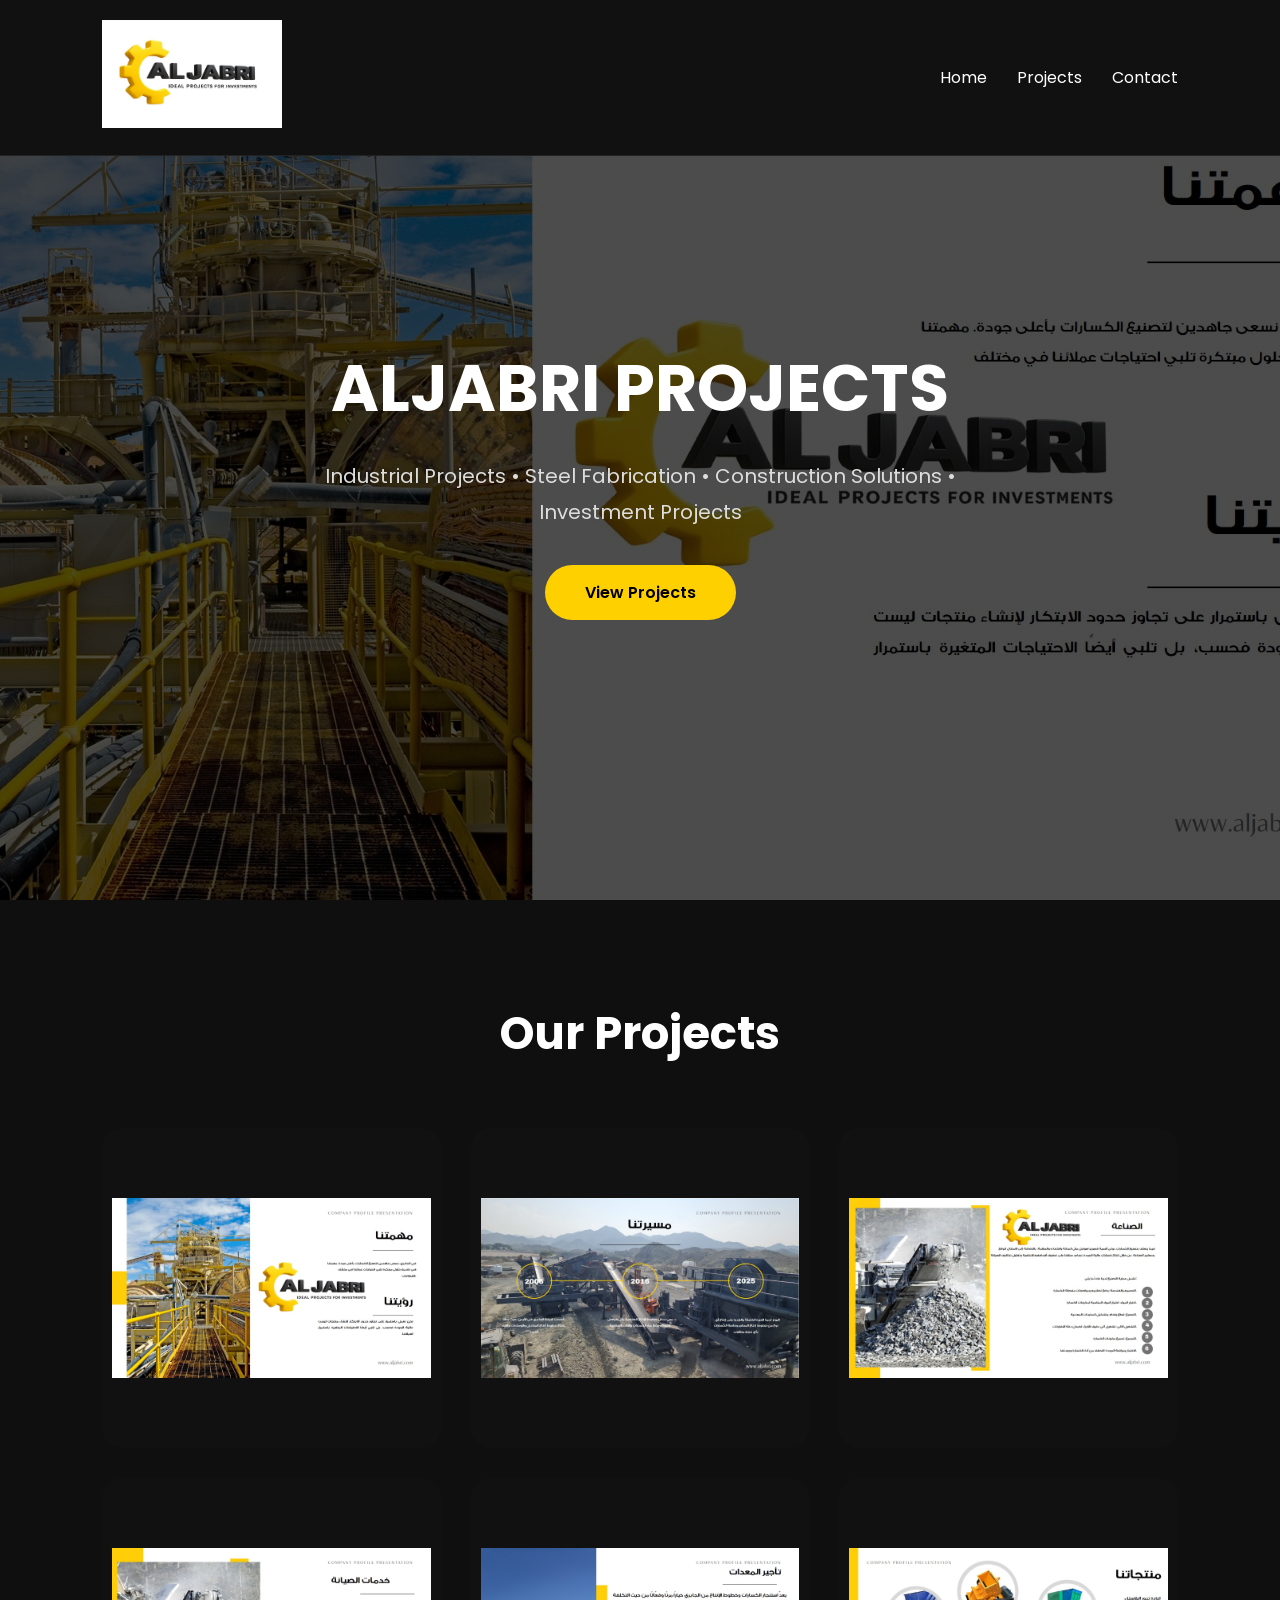
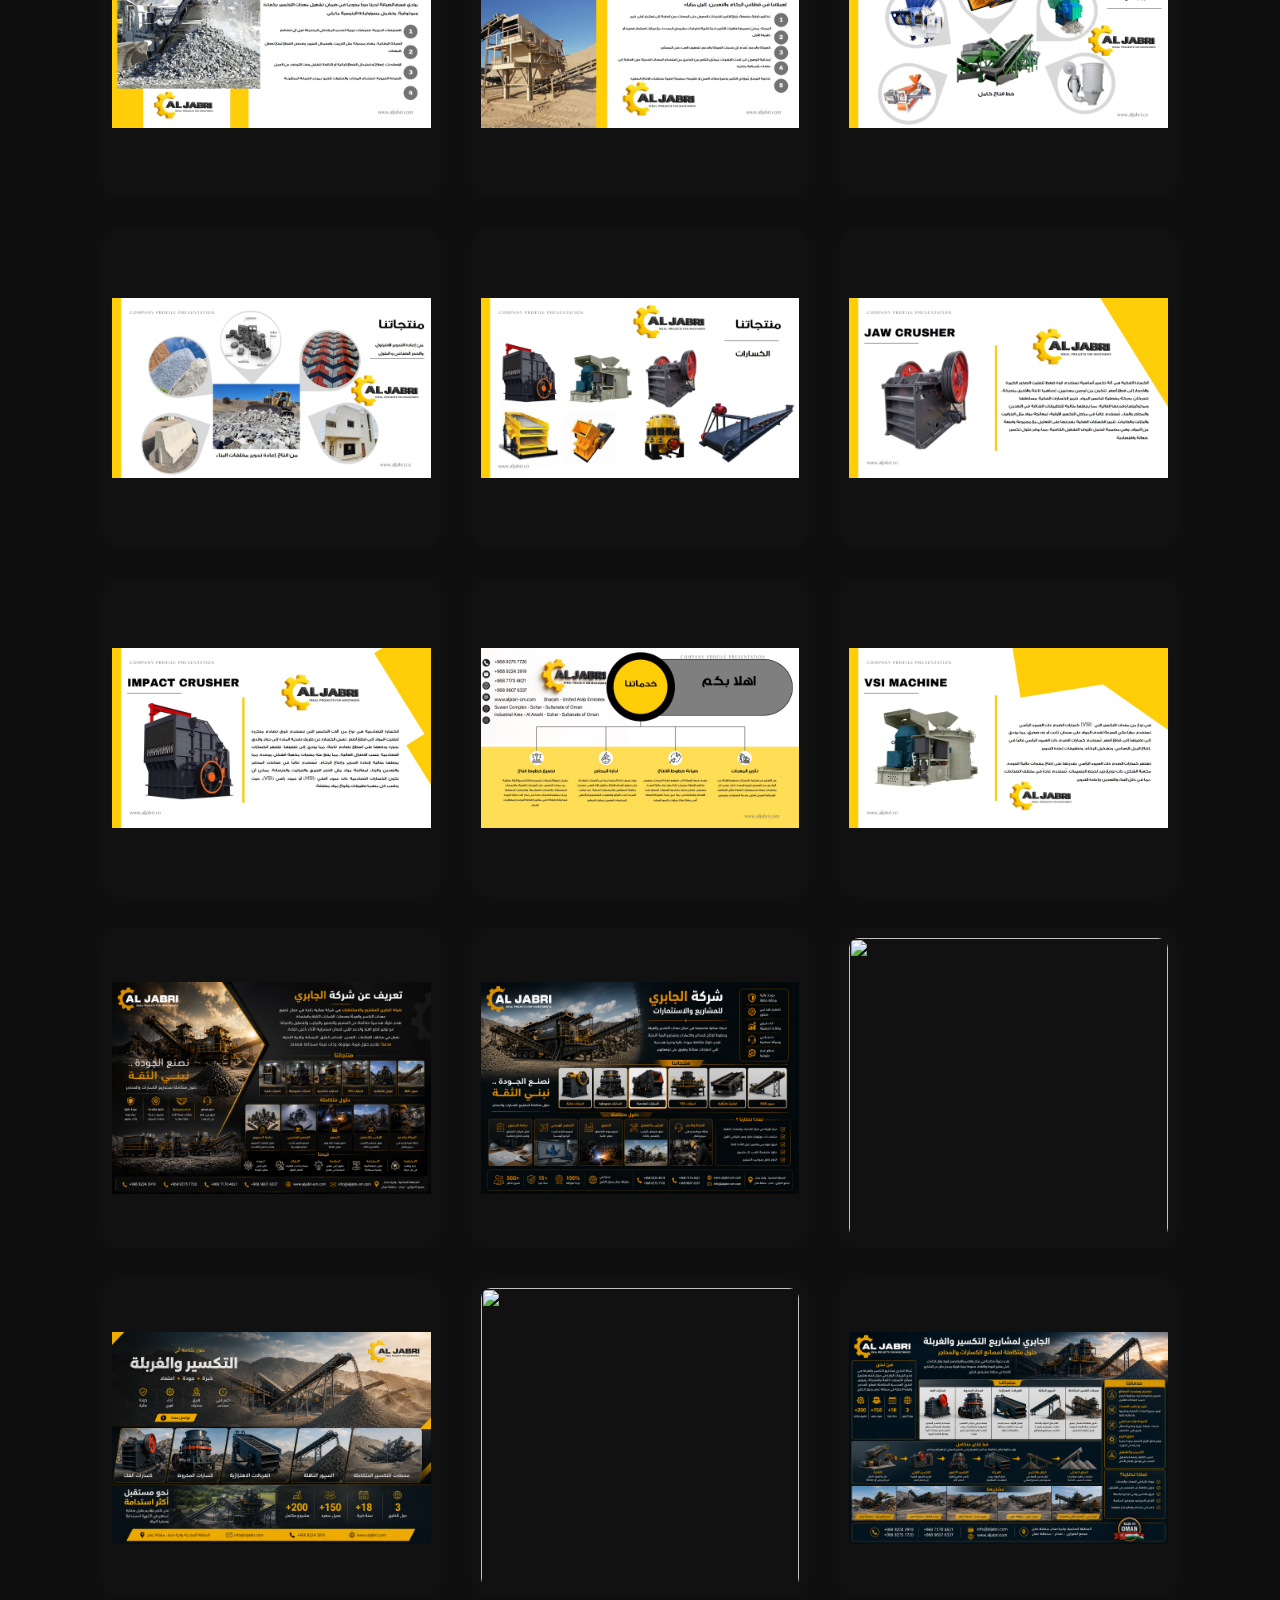
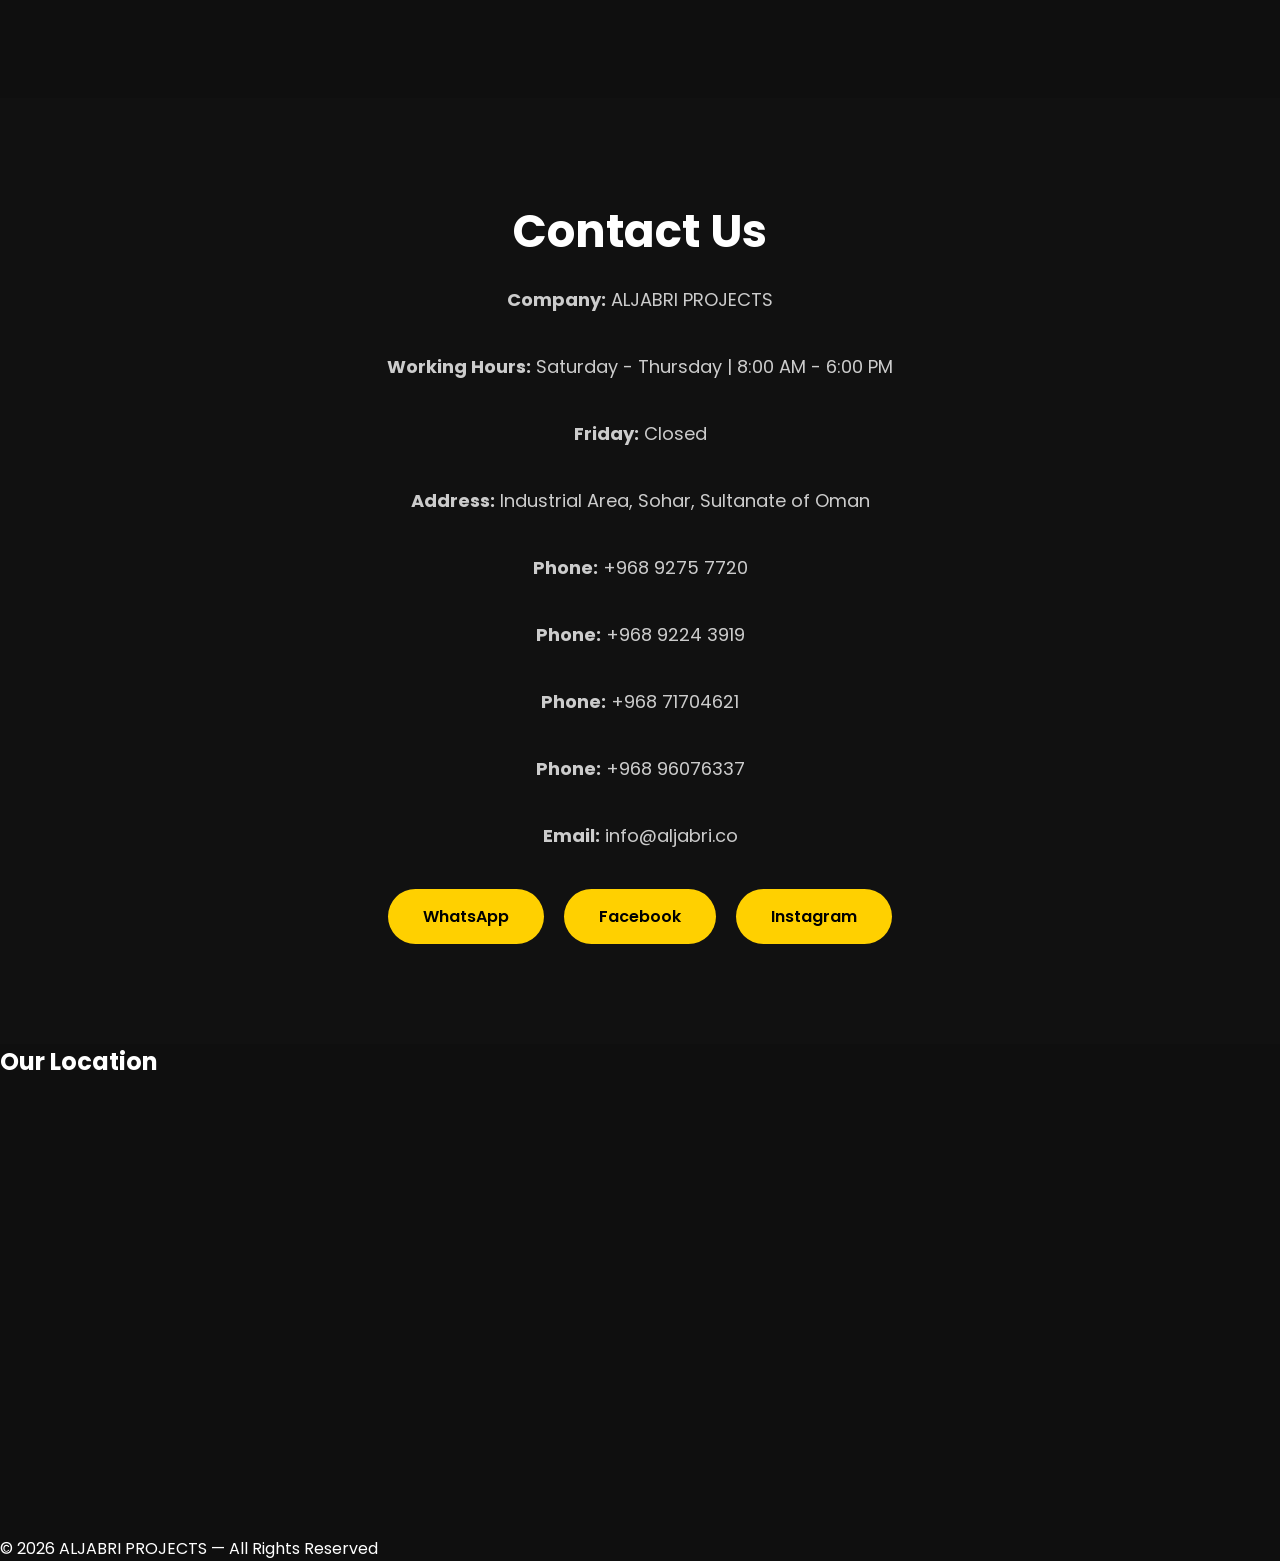
==== index.html @ 149f0424 "Update index.html" ====
<!DOCTYPE html>
<html lang="en">

<head>

<meta charset="UTF-8">
<meta name="viewport" content="width=device-width, initial-scale=1.0">

<title>ALJABRI PROJECTS</title>

<link rel="stylesheet" href="css/style.css">

<link href="https://fonts.googleapis.com/css2?family=Poppins:wght@300;400;500;600;700;800&display=swap" rel="stylesheet">

</head>

<body>

<header>

<div class="logo">

<img src="images/LOGO ALJABRI.png" alt="ALJABRI LOGO">

</div>

<nav>

<a href="#home">Home</a>
<a href="#projects">Projects</a>
<a href="#contact">Contact</a>

</nav>

</header>

<section class="hero" id="home">

<div class="hero-content">

<h1>
ALJABRI PROJECTS
</h1>

<p>
Industrial Projects • Steel Fabrication • Construction Solutions • Investment Projects
</p>

<a href="#projects" class="btn">
View Projects
</a>

</div>

</section>

<section class="projects" id="projects">

<h2>Our Projects</h2>

<div class="gallery">

<img src="images/Projects (1).jpg">
<img src="images/Projects (2).jpg">
<img src="images/Projects (3).jpg">
<img src="images/Projects (4).jpg">
<img src="images/Projects (5).jpg">
<img src="images/Projects (6).jpg">
<img src="images/Projects (7).jpg">
<img src="images/Projects (8).jpg">
<img src="images/Projects (9).jpg">
<img src="images/Projects (10).jpg">
<img src="images/Projects (11).jpg">
<img src="images/Projects (12).jpg">

<img src="images/Projects (20).png">
<img src="images/Projects (21).png">
<img src="images/Projects (22).png">
<img src="images/Projects (23).png">
<img src="images/Projects (24).png">
<img src="images/Projects (25).png">

</div>

</section>

<section class="contact" id="contact">

<h2>Contact Us</h2>

<div class="contact-info">

<p>
<strong>Company:</strong>
ALJABRI PROJECTS
</p>

<p>
<strong>Working Hours:</strong>
Saturday - Thursday | 8:00 AM - 6:00 PM
</p>

<p>
<strong>Friday:</strong>
Closed
</p>

<p>
<strong>Address:</strong>
Industrial Area, Sohar, Sultanate of Oman
</p>

<p>
<strong>Phone:</strong>
+968 9275 7720
</p>

<p>
<strong>Phone:</strong>
+968 9224 3919
</p>

<p>
<strong>Phone:</strong>
+968 71704621
</p>

<p>
<strong>Phone:</strong>
+968 96076337
</p>

<p>
<strong>Email:</strong>
info@aljabri.co
</p>

</div>

<div class="socials">

<a href="https://wa.me/96892757720" target="_blank">
WhatsApp
</a>

<a href="https://www.facebook.com/AjpFactory/" target="_blank">
Facebook
</a>

<a href="https://www.instagram.com/aljabriprojects/" target="_blank">
Instagram
</a>

</div>

</section>

<section class="map-section">

<h2>Our Location</h2>

<div class="map-container">

<iframe
src="https://www.google.com/maps?q=24.491013,56.636377&hl=en&z=16&output=embed"
width="100%"
height="450"
style="border:0;"
allowfullscreen=""
loading="lazy">
</iframe>

</div>

</section>

<footer>

© 2026 ALJABRI PROJECTS — All Rights Reserved

</footer>

</body>

</html>
---- css/style.css ----
*{
    margin:0;
    padding:0;
    box-sizing:border-box;
}

body{
    font-family:'Poppins',sans-serif;
    background:#0f0f0f;
    color:white;
}

/* HEADER */

header{
    width:100%;
    padding:20px 8%;
    background:#111;
    display:flex;
    justify-content:space-between;
    align-items:center;
    position:fixed;
    top:0;
    left:0;
    z-index:1000;
    border-bottom:1px solid #222;
}

.logo img{
    width:180px;
    background:transparent;
}

nav{
    display:flex;
    gap:30px;
}

nav a{
    color:white;
    text-decoration:none;
    font-size:16px;
    transition:0.3s;
}

nav a:hover{
    color:#ffd000;
}

/* HERO */

.hero{
    width:100%;
    min-height:100vh;
    display:flex;
    justify-content:center;
    align-items:center;
    text-align:center;
    padding:120px 20px 60px;
    background:
    linear-gradient(rgba(0,0,0,0.7),rgba(0,0,0,0.7)),
    url('../images/Projects (1).jpg');

    background-size:cover;
    background-position:center;
}

.hero-content h1{
    font-size:65px;
    margin-bottom:20px;
}

.hero-content p{
    font-size:20px;
    max-width:700px;
    margin:auto;
    line-height:1.8;
    color:#ddd;
}

.btn{
    display:inline-block;
    margin-top:35px;
    padding:15px 40px;
    background:#ffd000;
    color:black;
    border-radius:50px;
    text-decoration:none;
    font-weight:600;
    transition:0.3s;
}

.btn:hover{
    transform:scale(1.05);
}

/* PROJECTS */

.projects{
    padding:100px 8%;
}

.projects h2{
    text-align:center;
    font-size:45px;
    margin-bottom:60px;
}

.gallery{
    display:grid;
    grid-template-columns:repeat(auto-fit,minmax(320px,1fr));
    gap:30px;
}

.gallery img{
    width:100%;
    height:320px;

    object-fit:contain;

    background:#111;

    border-radius:20px;

    padding:10px;

    transition:0.4s;
}

.gallery img:hover{
    transform:scale(1.03);
}

/* CONTACT */

.contact{
    padding:100px 20px;
    text-align:center;
    background:#111;
}

.contact h2{
    font-size:45px;
    margin-bottom:20px;
}

.contact p{
    font-size:18px;
    color:#ccc;
    margin-bottom:40px;
}

.socials{
    display:flex;
    justify-content:center;
    gap:20px;
    flex-wrap:wrap;
}

.socials a{
    padding:15px 35px;
    background:#ffd000;
    color:black;
    text-decoration:none;
    border-radius:50px;
    font-weight:600;
    transition:0.3s;
}

.socials a:hover{
    transform:scale(1.05);
}

/* MOBILE */

@media(max-width:768px){

    header{
        flex-direction:column;
        gap:20px;
    }

    .hero-content h1{
        font-size:40px;
    }

    .hero-content p{
        font-size:16px;
    }

    .projects h2,
    .contact h2{
        font-size:35px;
    }

    .gallery img{
        height:250px;
    }

}
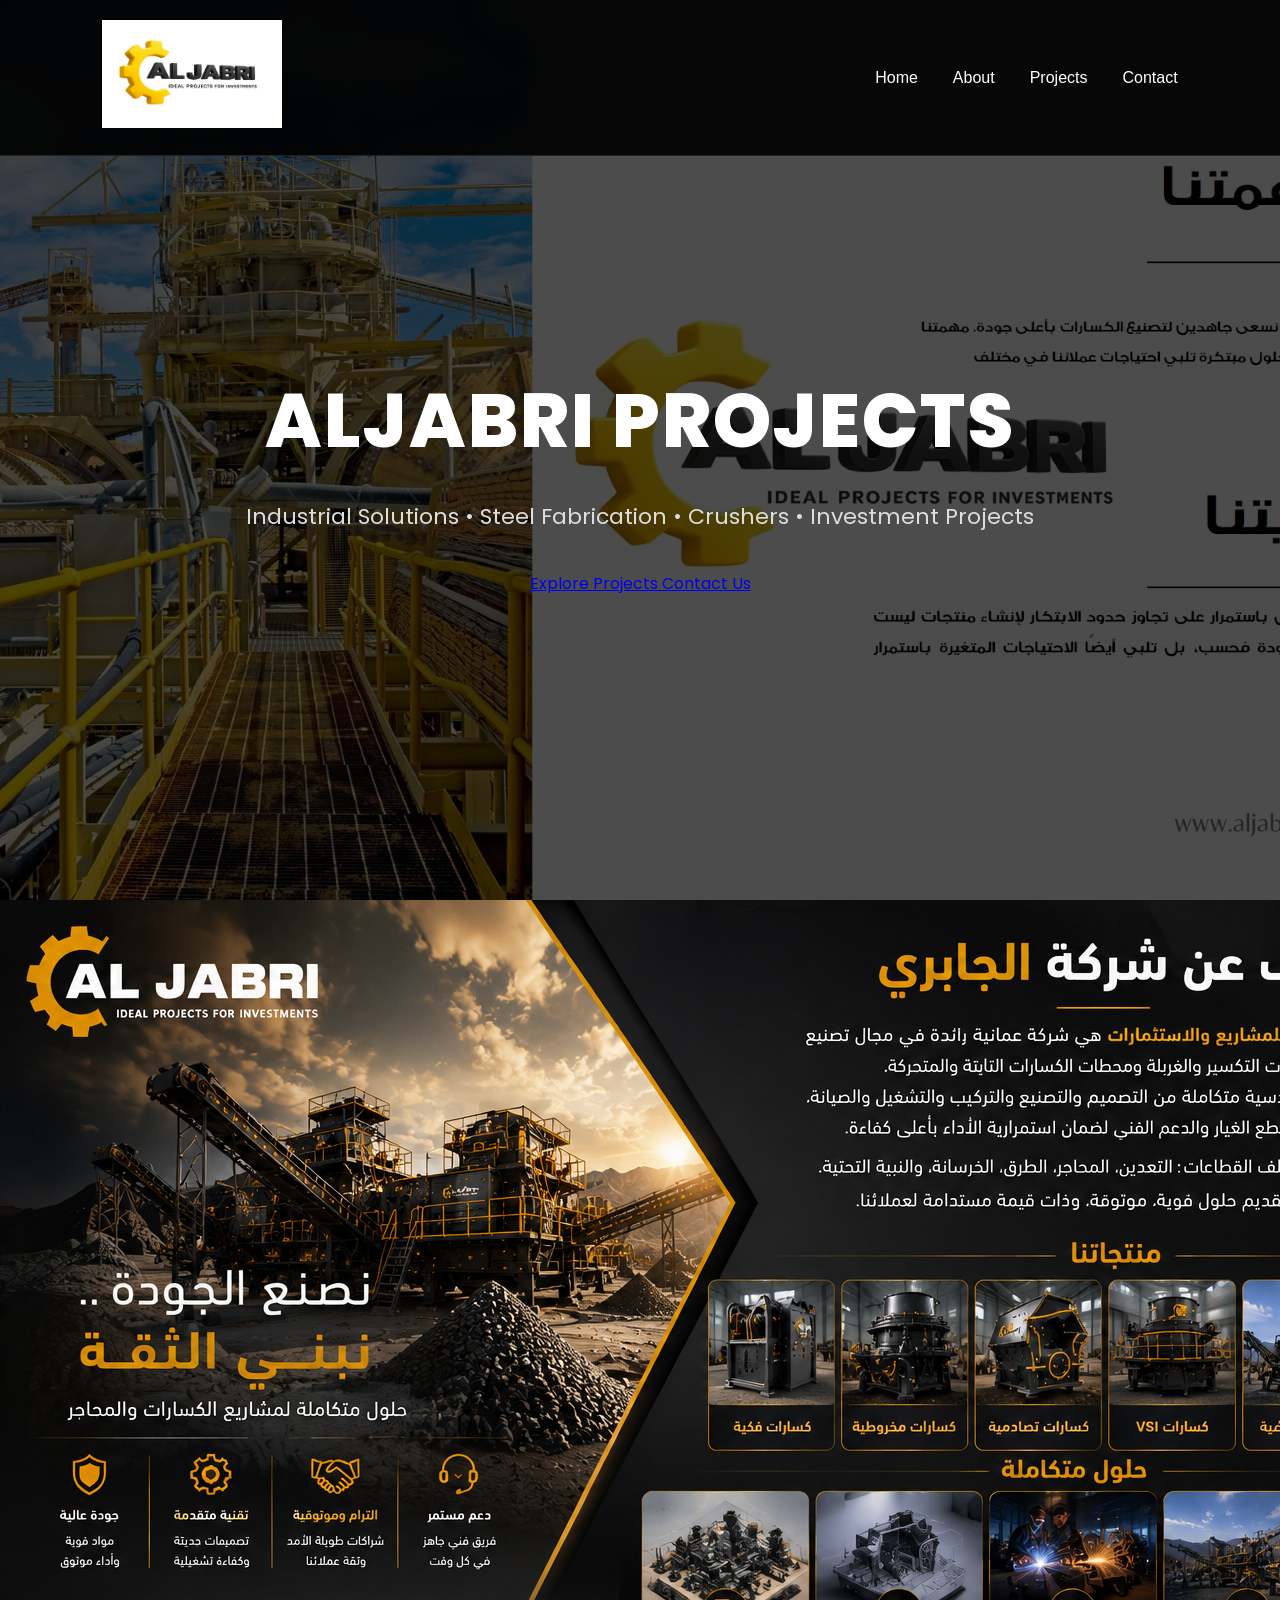
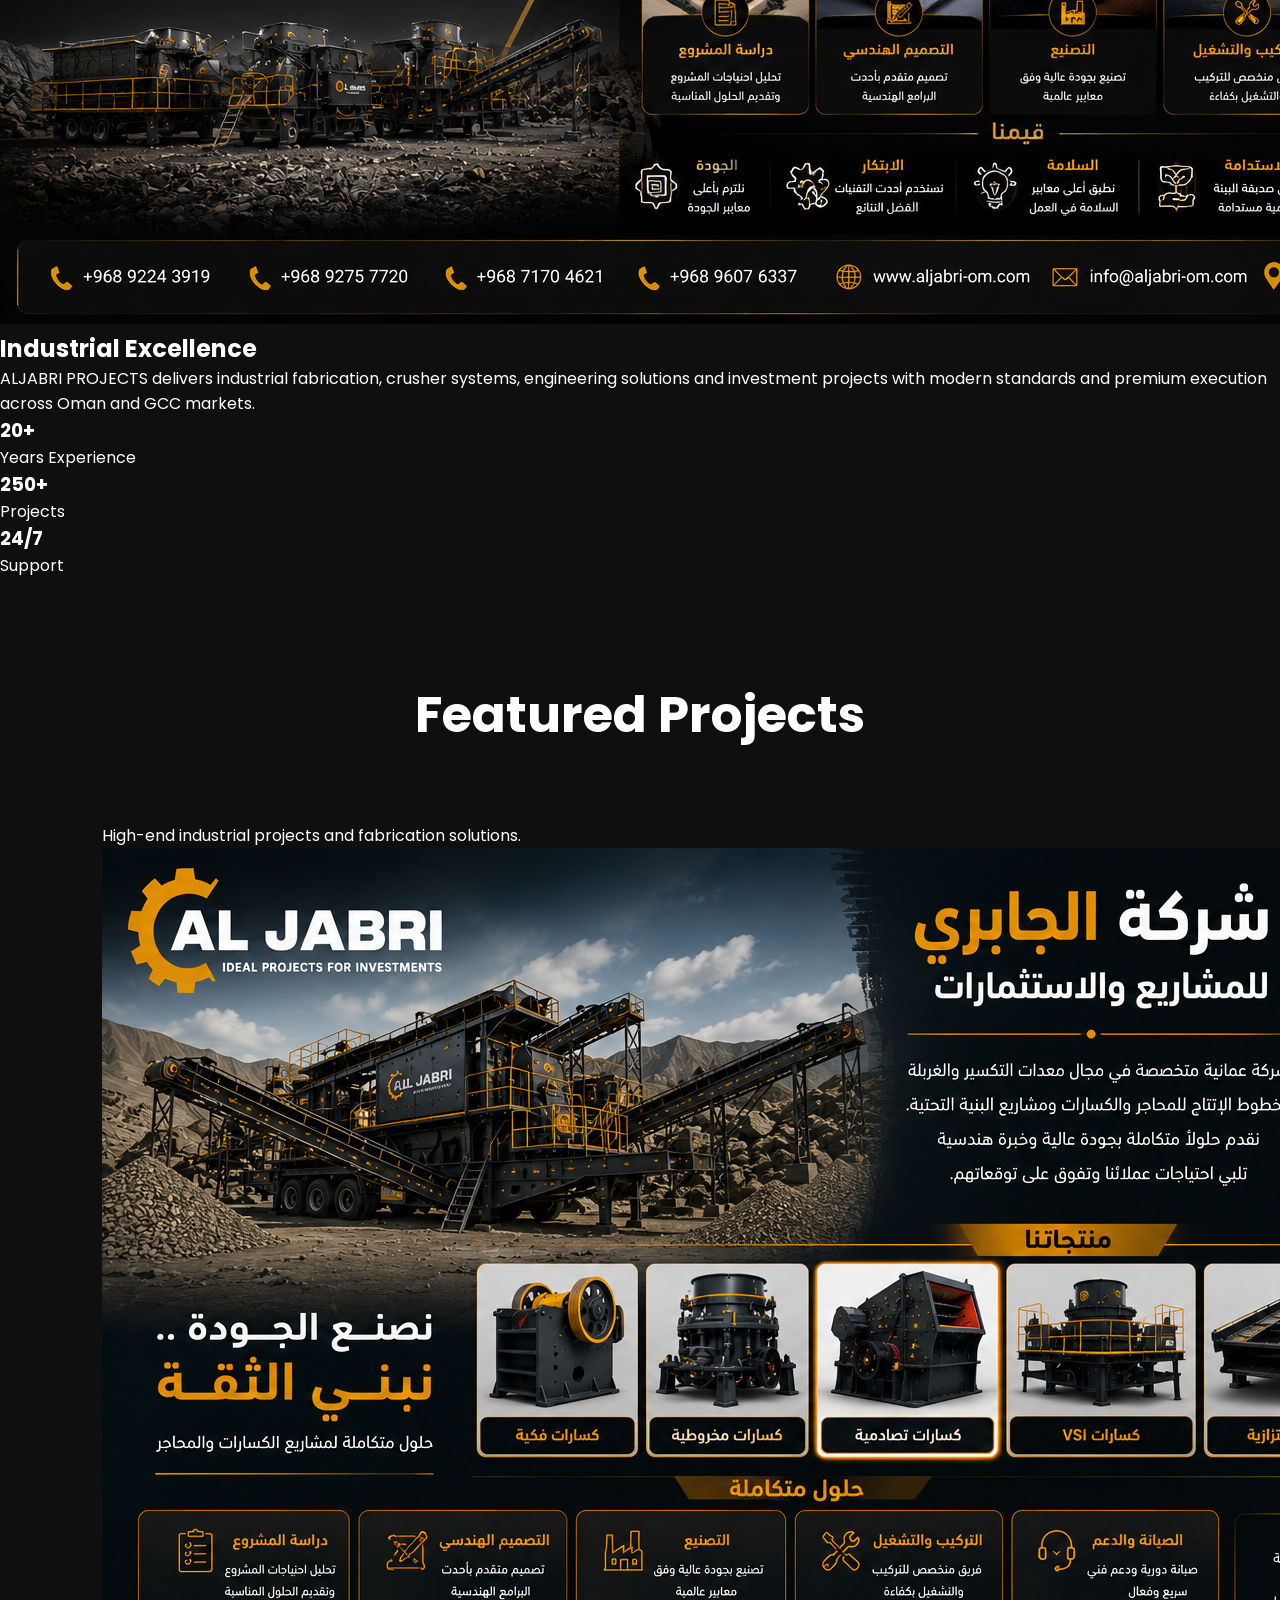
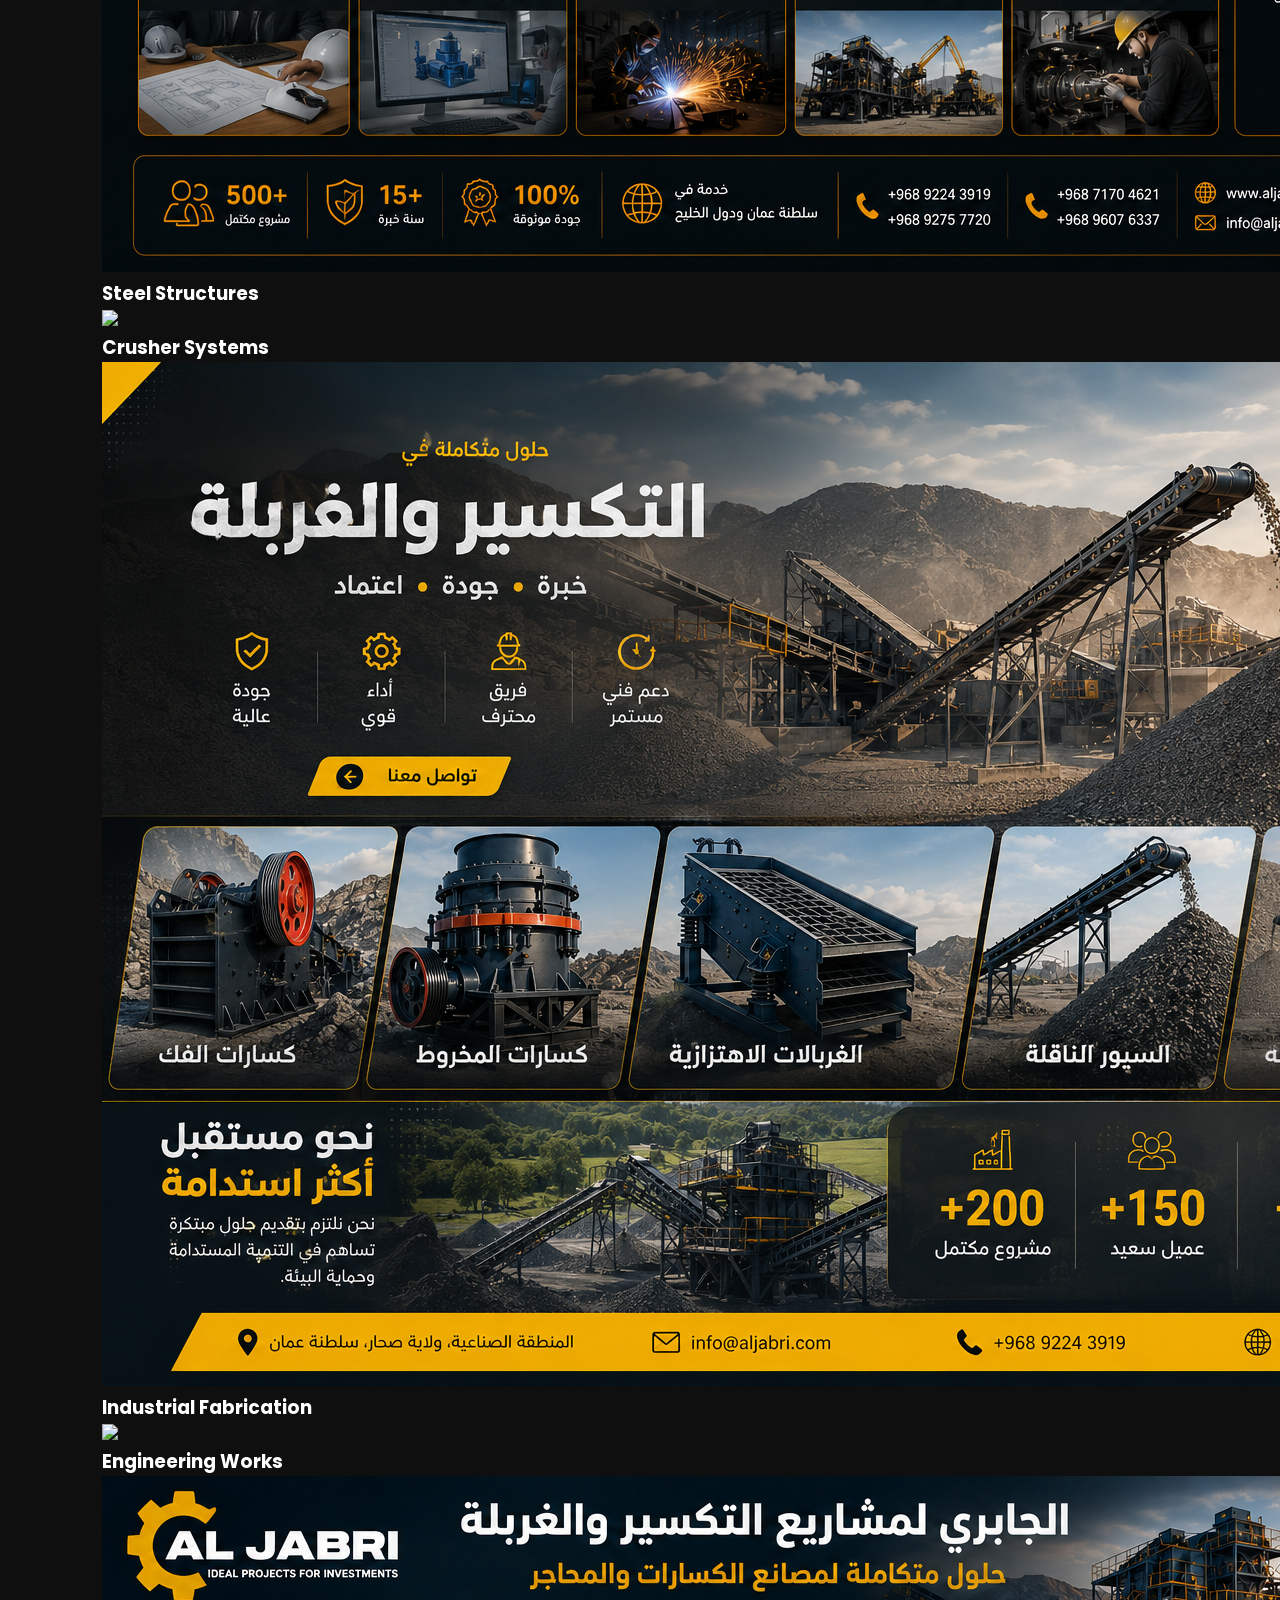
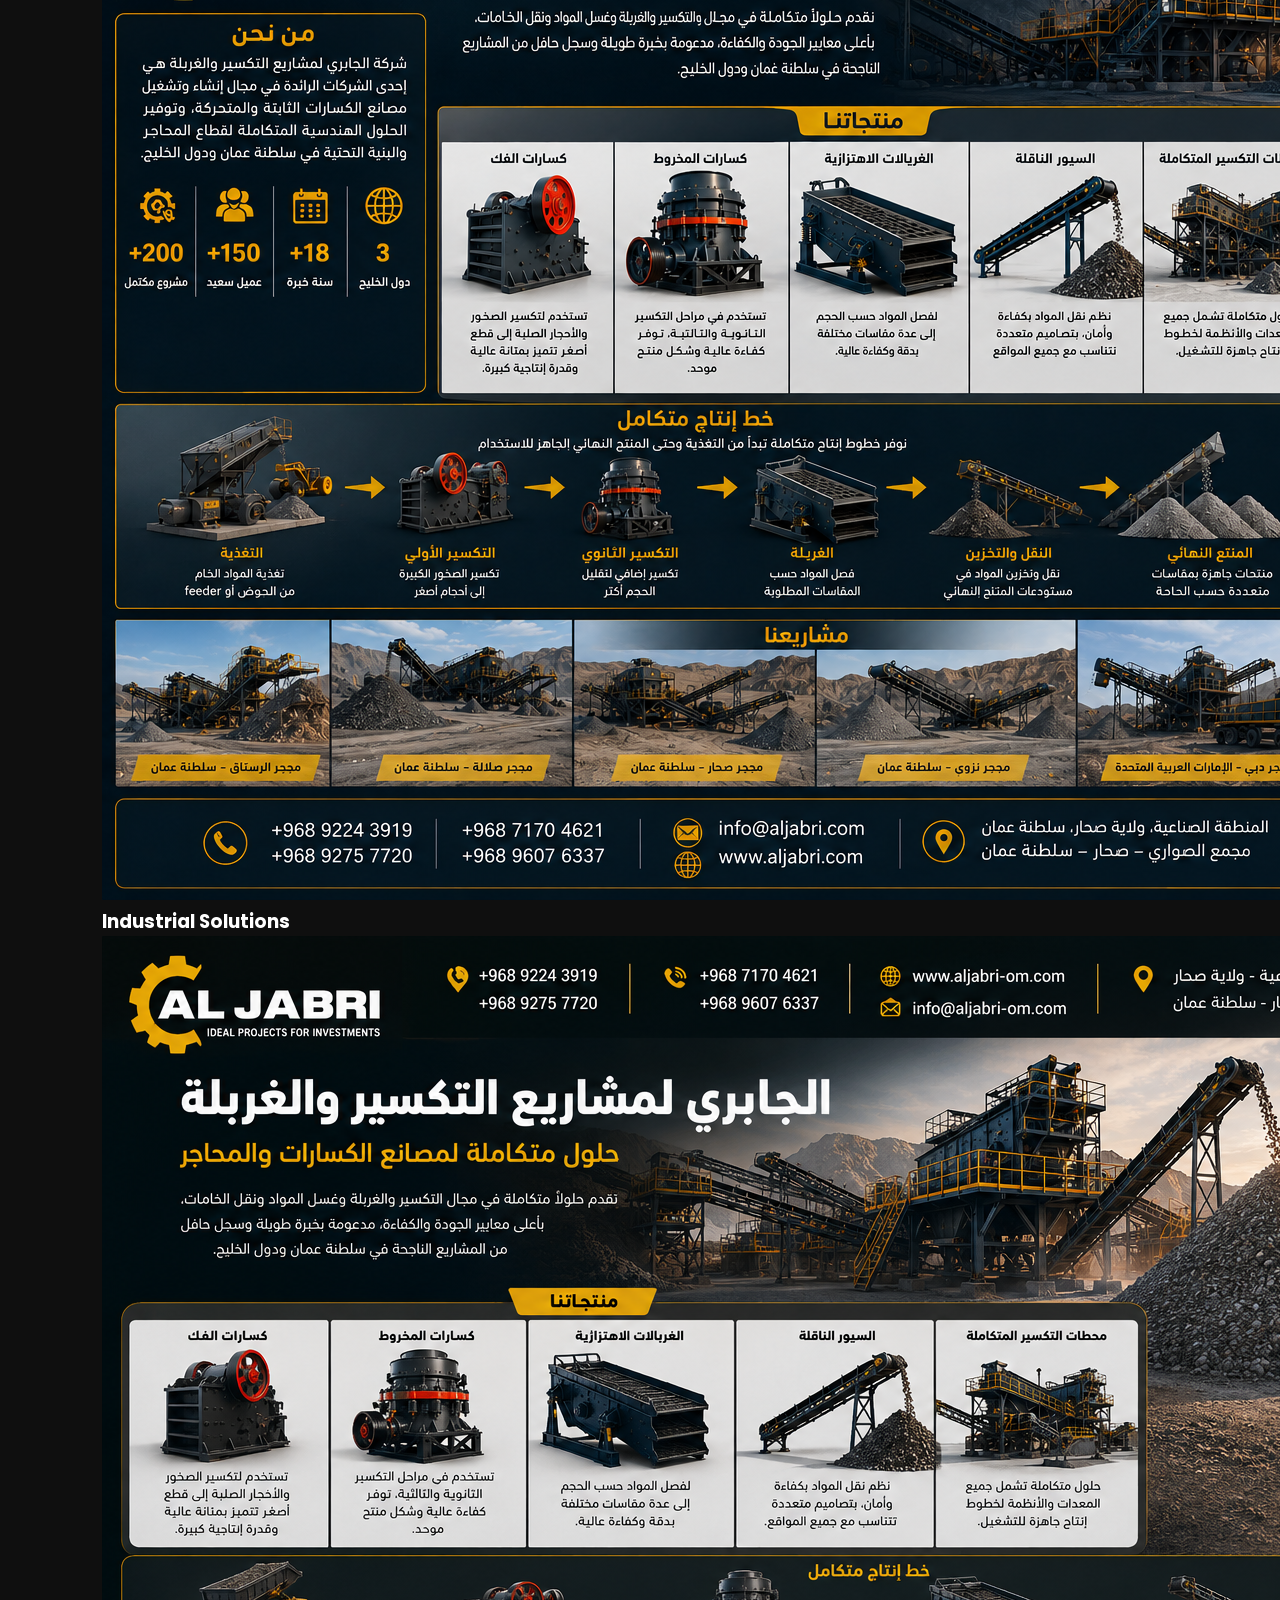
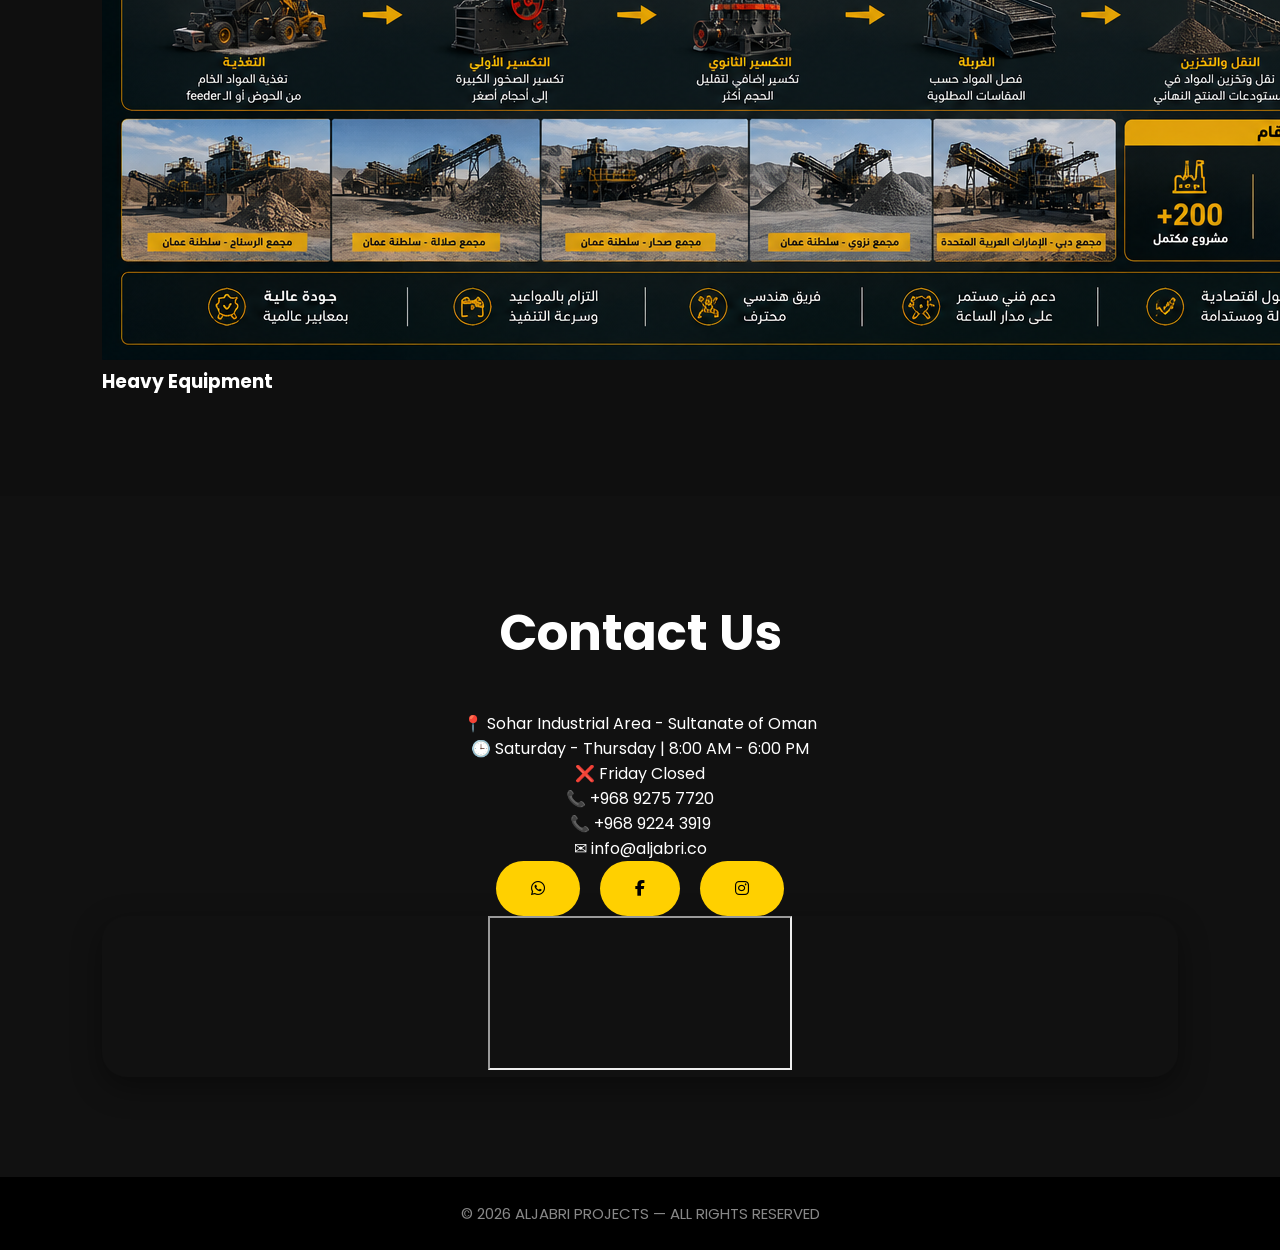
==== commit c74ebf03: "Update index.html" ====
--- a/index.html
+++ b/index.html
@@ -12,6 +12,8 @@
 
 <link href="https://fonts.googleapis.com/css2?family=Poppins:wght@300;400;500;600;700;800&display=swap" rel="stylesheet">
 
+<link rel="stylesheet" href="https://cdnjs.cloudflare.com/ajax/libs/font-awesome/6.4.0/css/all.min.css">
+
 </head>
 
 <body>
@@ -19,36 +21,85 @@
 <header>
 
 <div class="logo">
-
-<img src="images/LOGO ALJABRI.png" alt="ALJABRI LOGO">
-
+<img src="images/LOGO ALJABRI.png">
 </div>
 
 <nav>
-
 <a href="#home">Home</a>
+<a href="#about">About</a>
 <a href="#projects">Projects</a>
 <a href="#contact">Contact</a>
-
 </nav>
 
 </header>
 
 <section class="hero" id="home">
 
+<div class="overlay"></div>
+
 <div class="hero-content">
 
 <h1>
-ALJABRI PROJECTS
+ALJABRI <span>PROJECTS</span>
 </h1>
 
 <p>
-Industrial Projects • Steel Fabrication • Construction Solutions • Investment Projects
-</p>
-
-<a href="#projects" class="btn">
-View Projects
-</a>
+Industrial Solutions • Steel Fabrication • Crushers • Investment Projects
+</p>
+
+<div class="hero-buttons">
+
+<a href="#projects" class="btn-yellow">
+Explore Projects
+</a>
+
+<a href="#contact" class="btn-dark">
+Contact Us
+</a>
+
+</div>
+
+</div>
+
+</section>
+
+<section class="about" id="about">
+
+<div class="about-image">
+<img src="images/Projects (20).png">
+</div>
+
+<div class="about-text">
+
+<h2>
+Industrial Excellence
+</h2>
+
+<p>
+ALJABRI PROJECTS delivers industrial fabrication,
+crusher systems, engineering solutions and investment
+projects with modern standards and premium execution
+across Oman and GCC markets.
+</p>
+
+<div class="about-stats">
+
+<div>
+<h3>20+</h3>
+<span>Years Experience</span>
+</div>
+
+<div>
+<h3>250+</h3>
+<span>Projects</span>
+</div>
+
+<div>
+<h3>24/7</h3>
+<span>Support</span>
+</div>
+
+</div>
 
 </div>
 
@@ -56,29 +107,61 @@
 
 <section class="projects" id="projects">
 
-<h2>Our Projects</h2>
-
-<div class="gallery">
-
-<img src="images/Projects (1).jpg">
-<img src="images/Projects (2).jpg">
-<img src="images/Projects (3).jpg">
-<img src="images/Projects (4).jpg">
-<img src="images/Projects (5).jpg">
-<img src="images/Projects (6).jpg">
-<img src="images/Projects (7).jpg">
-<img src="images/Projects (8).jpg">
-<img src="images/Projects (9).jpg">
-<img src="images/Projects (10).jpg">
-<img src="images/Projects (11).jpg">
-<img src="images/Projects (12).jpg">
-
-<img src="images/Projects (20).png">
+<div class="section-header">
+
+<h2>
+Featured Projects
+</h2>
+
+<p>
+High-end industrial projects and fabrication solutions.
+</p>
+
+</div>
+
+<div class="project-grid">
+
+<div class="project-card">
 <img src="images/Projects (21).png">
+<div class="project-overlay">
+<h3>Steel Structures</h3>
+</div>
+</div>
+
+<div class="project-card">
 <img src="images/Projects (22).png">
+<div class="project-overlay">
+<h3>Crusher Systems</h3>
+</div>
+</div>
+
+<div class="project-card">
 <img src="images/Projects (23).png">
+<div class="project-overlay">
+<h3>Industrial Fabrication</h3>
+</div>
+</div>
+
+<div class="project-card">
 <img src="images/Projects (24).png">
+<div class="project-overlay">
+<h3>Engineering Works</h3>
+</div>
+</div>
+
+<div class="project-card">
 <img src="images/Projects (25).png">
+<div class="project-overlay">
+<h3>Industrial Solutions</h3>
+</div>
+</div>
+
+<div class="project-card">
+<img src="images/Projects (31).png">
+<div class="project-overlay">
+<h3>Heavy Equipment</h3>
+</div>
+</div>
 
 </div>
 
@@ -86,86 +169,58 @@
 
 <section class="contact" id="contact">
 
-<h2>Contact Us</h2>
-
-<div class="contact-info">
-
-<p>
-<strong>Company:</strong>
-ALJABRI PROJECTS
-</p>
-
-<p>
-<strong>Working Hours:</strong>
-Saturday - Thursday | 8:00 AM - 6:00 PM
-</p>
-
-<p>
-<strong>Friday:</strong>
-Closed
-</p>
-
-<p>
-<strong>Address:</strong>
-Industrial Area, Sohar, Sultanate of Oman
-</p>
-
-<p>
-<strong>Phone:</strong>
-+968 9275 7720
-</p>
-
-<p>
-<strong>Phone:</strong>
-+968 9224 3919
-</p>
-
-<p>
-<strong>Phone:</strong>
-+968 71704621
-</p>
-
-<p>
-<strong>Phone:</strong>
-+968 96076337
-</p>
-
-<p>
-<strong>Email:</strong>
-info@aljabri.co
-</p>
-
-</div>
+<div class="contact-box">
+
+<h2>
+Contact Us
+</h2>
+
+<p>
+📍 Sohar Industrial Area - Sultanate of Oman
+</p>
+
+<p>
+🕒 Saturday - Thursday | 8:00 AM - 6:00 PM
+</p>
+
+<p>
+❌ Friday Closed
+</p>
+
+<p>
+📞 +968 9275 7720
+</p>
+
+<p>
+📞 +968 9224 3919
+</p>
+
+<p>
+✉ info@aljabri.co
+</p>
 
 <div class="socials">
 
 <a href="https://wa.me/96892757720" target="_blank">
-WhatsApp
+<i class="fab fa-whatsapp"></i>
 </a>
 
 <a href="https://www.facebook.com/AjpFactory/" target="_blank">
-Facebook
+<i class="fab fa-facebook-f"></i>
 </a>
 
 <a href="https://www.instagram.com/aljabriprojects/" target="_blank">
-Instagram
-</a>
-
-</div>
-
-</section>
-
-<section class="map-section">
-
-<h2>Our Location</h2>
+<i class="fab fa-instagram"></i>
+</a>
+
+</div>
+
+</div>
 
 <div class="map-container">
 
 <iframe
 src="https://www.google.com/maps?q=24.491013,56.636377&hl=en&z=16&output=embed"
-width="100%"
-height="450"
-style="border:0;"
 allowfullscreen=""
 loading="lazy">
 </iframe>
@@ -176,7 +231,7 @@
 
 <footer>
 
-© 2026 ALJABRI PROJECTS — All Rights Reserved
+© 2026 ALJABRI PROJECTS — ALL RIGHTS RESERVED
 
 </footer>
 
--- a/css/style.css
+++ b/css/style.css
@@ -2,12 +2,14 @@
     margin:0;
     padding:0;
     box-sizing:border-box;
+    scroll-behavior:smooth;
 }
 
 body{
     font-family:'Poppins',sans-serif;
     background:#0f0f0f;
     color:white;
+    overflow-x:hidden;
 }
 
 /* HEADER */
@@ -15,7 +17,7 @@
 header{
     width:100%;
     padding:20px 8%;
-    background:#111;
+    background:rgba(0,0,0,0.9);
     display:flex;
     justify-content:space-between;
     align-items:center;
@@ -23,6 +25,7 @@
     top:0;
     left:0;
     z-index:1000;
+    backdrop-filter:blur(10px);
     border-bottom:1px solid #222;
 }
 
@@ -33,13 +36,14 @@
 
 nav{
     display:flex;
-    gap:30px;
+    gap:35px;
 }
 
 nav a{
     color:white;
     text-decoration:none;
     font-size:16px;
+    font-weight:500;
     transition:0.3s;
 }
 
@@ -57,6 +61,7 @@
     align-items:center;
     text-align:center;
     padding:120px 20px 60px;
+
     background:
     linear-gradient(rgba(0,0,0,0.7),rgba(0,0,0,0.7)),
     url('../images/Projects (1).jpg');
@@ -65,33 +70,38 @@
     background-position:center;
 }
 
+.hero-content{
+    max-width:900px;
+}
+
 .hero-content h1{
-    font-size:65px;
+    font-size:75px;
     margin-bottom:20px;
+    font-weight:800;
+    letter-spacing:2px;
 }
 
 .hero-content p{
-    font-size:20px;
-    max-width:700px;
-    margin:auto;
+    font-size:22px;
     line-height:1.8;
     color:#ddd;
+    margin-bottom:35px;
 }
 
 .btn{
     display:inline-block;
-    margin-top:35px;
-    padding:15px 40px;
+    padding:16px 45px;
     background:#ffd000;
     color:black;
     border-radius:50px;
     text-decoration:none;
-    font-weight:600;
+    font-weight:700;
     transition:0.3s;
 }
 
 .btn:hover{
-    transform:scale(1.05);
+    transform:translateY(-5px);
+    background:white;
 }
 
 /* PROJECTS */
@@ -102,8 +112,8 @@
 
 .projects h2{
     text-align:center;
-    font-size:45px;
-    margin-bottom:60px;
+    font-size:50px;
+    margin-bottom:70px;
 }
 
 .gallery{
@@ -118,36 +128,44 @@
 
     object-fit:contain;
 
+    background:#161616;
+
+    border-radius:20px;
+
+    padding:10px;
+
+    transition:0.4s;
+
+    box-shadow:0 10px 25px rgba(0,0,0,0.35);
+}
+
+.gallery img:hover{
+    transform:translateY(-8px) scale(1.02);
+}
+
+/* CONTACT */
+
+.contact{
+    padding:100px 8%;
     background:#111;
-
-    border-radius:20px;
-
-    padding:10px;
-
-    transition:0.4s;
-}
-
-.gallery img:hover{
-    transform:scale(1.03);
-}
-
-/* CONTACT */
-
-.contact{
-    padding:100px 20px;
-    text-align:center;
-    background:#111;
+    text-align:center;
 }
 
 .contact h2{
-    font-size:45px;
-    margin-bottom:20px;
-}
-
-.contact p{
-    font-size:18px;
-    color:#ccc;
+    font-size:50px;
     margin-bottom:40px;
+}
+
+.contact-info{
+    max-width:850px;
+    margin:auto;
+    margin-bottom:40px;
+}
+
+.contact-info p{
+    margin:15px 0;
+    font-size:19px;
+    color:#ddd;
 }
 
 .socials{
@@ -163,12 +181,43 @@
     color:black;
     text-decoration:none;
     border-radius:50px;
-    font-weight:600;
+    font-weight:700;
     transition:0.3s;
 }
 
 .socials a:hover{
-    transform:scale(1.05);
+    transform:translateY(-5px);
+    background:white;
+}
+
+/* MAP */
+
+.map-section{
+    padding:100px 8%;
+    background:#0f0f0f;
+    text-align:center;
+}
+
+.map-section h2{
+    font-size:50px;
+    margin-bottom:40px;
+}
+
+.map-container{
+    width:100%;
+    border-radius:25px;
+    overflow:hidden;
+    box-shadow:0 10px 30px rgba(0,0,0,0.4);
+}
+
+/* FOOTER */
+
+footer{
+    background:black;
+    color:#888;
+    text-align:center;
+    padding:25px;
+    font-size:15px;
 }
 
 /* MOBILE */
@@ -178,18 +227,26 @@
     header{
         flex-direction:column;
         gap:20px;
+        padding:20px;
+    }
+
+    nav{
+        flex-wrap:wrap;
+        justify-content:center;
+        gap:20px;
     }
 
     .hero-content h1{
-        font-size:40px;
+        font-size:42px;
     }
 
     .hero-content p{
-        font-size:16px;
+        font-size:17px;
     }
 
     .projects h2,
-    .contact h2{
+    .contact h2,
+    .map-section h2{
         font-size:35px;
     }
 
@@ -197,4 +254,8 @@
         height:250px;
     }
 
-}
+    .logo img{
+        width:140px;
+    }
+
+}
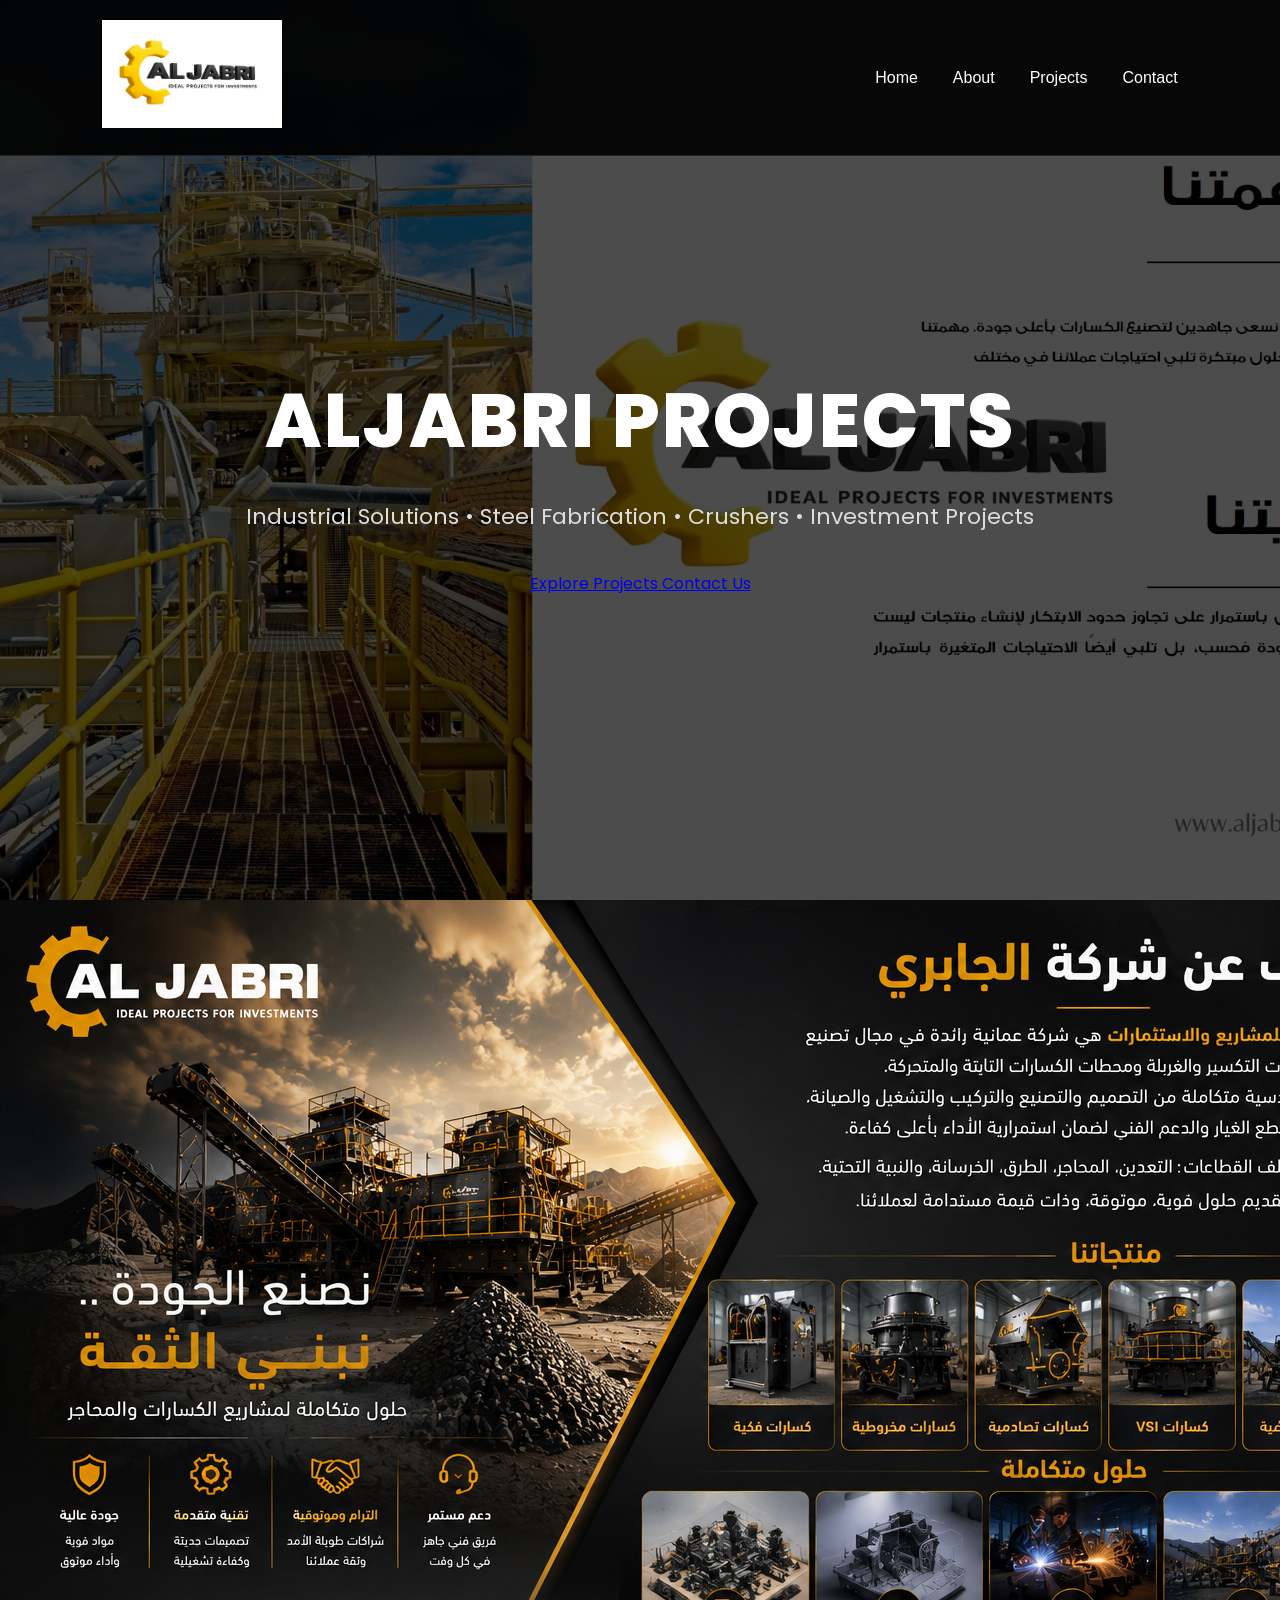
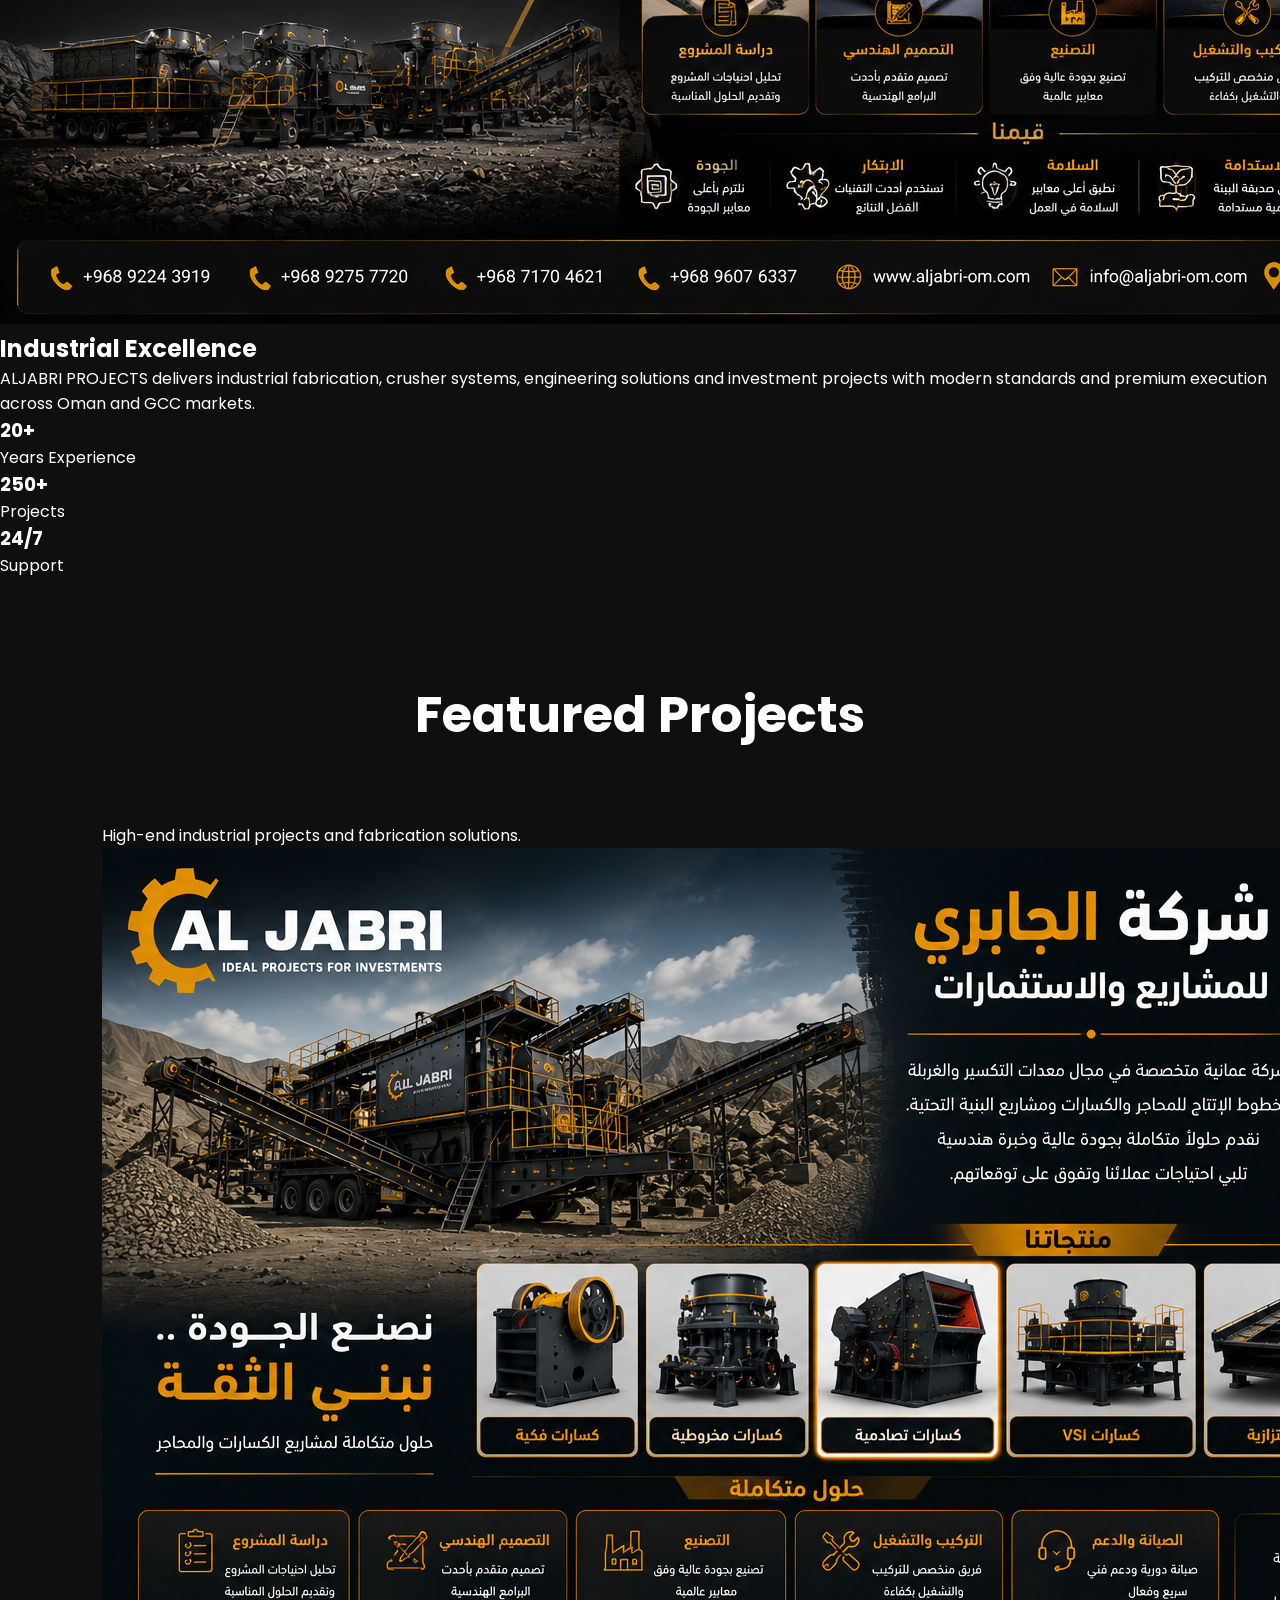
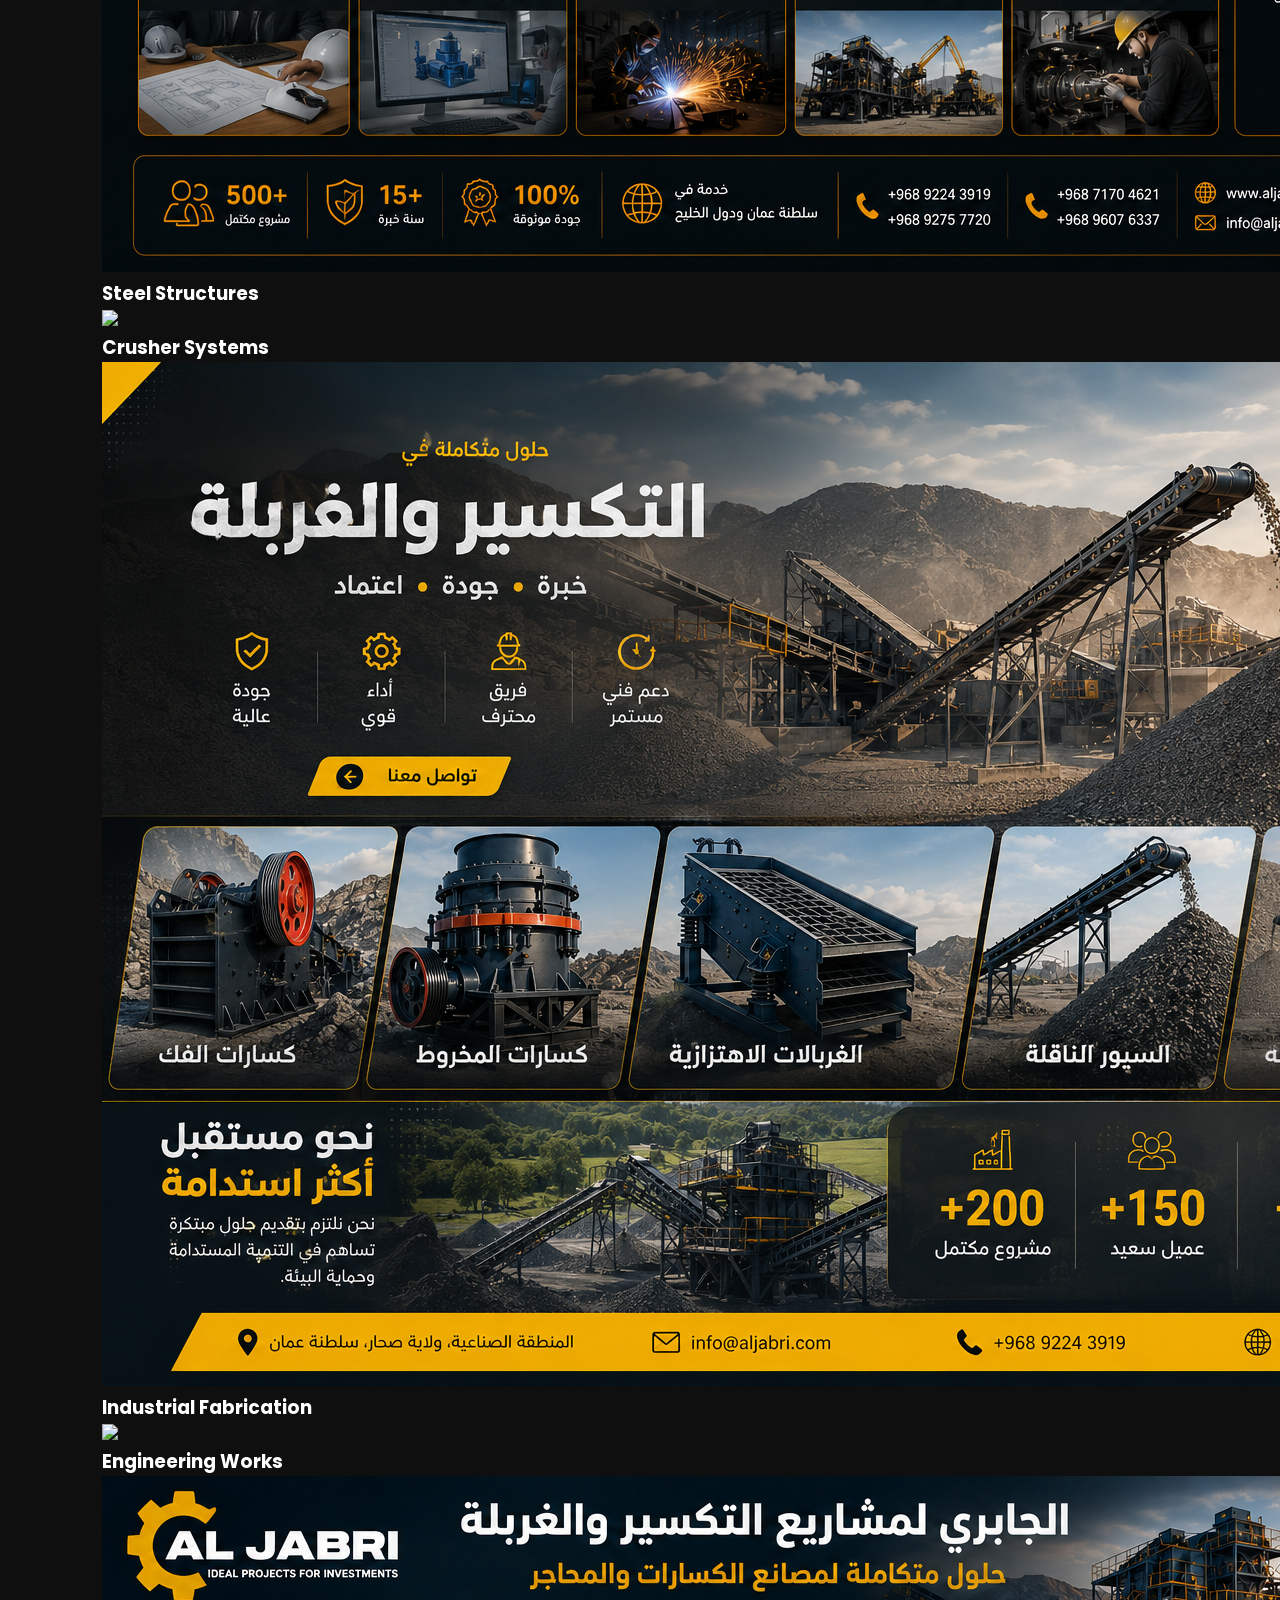
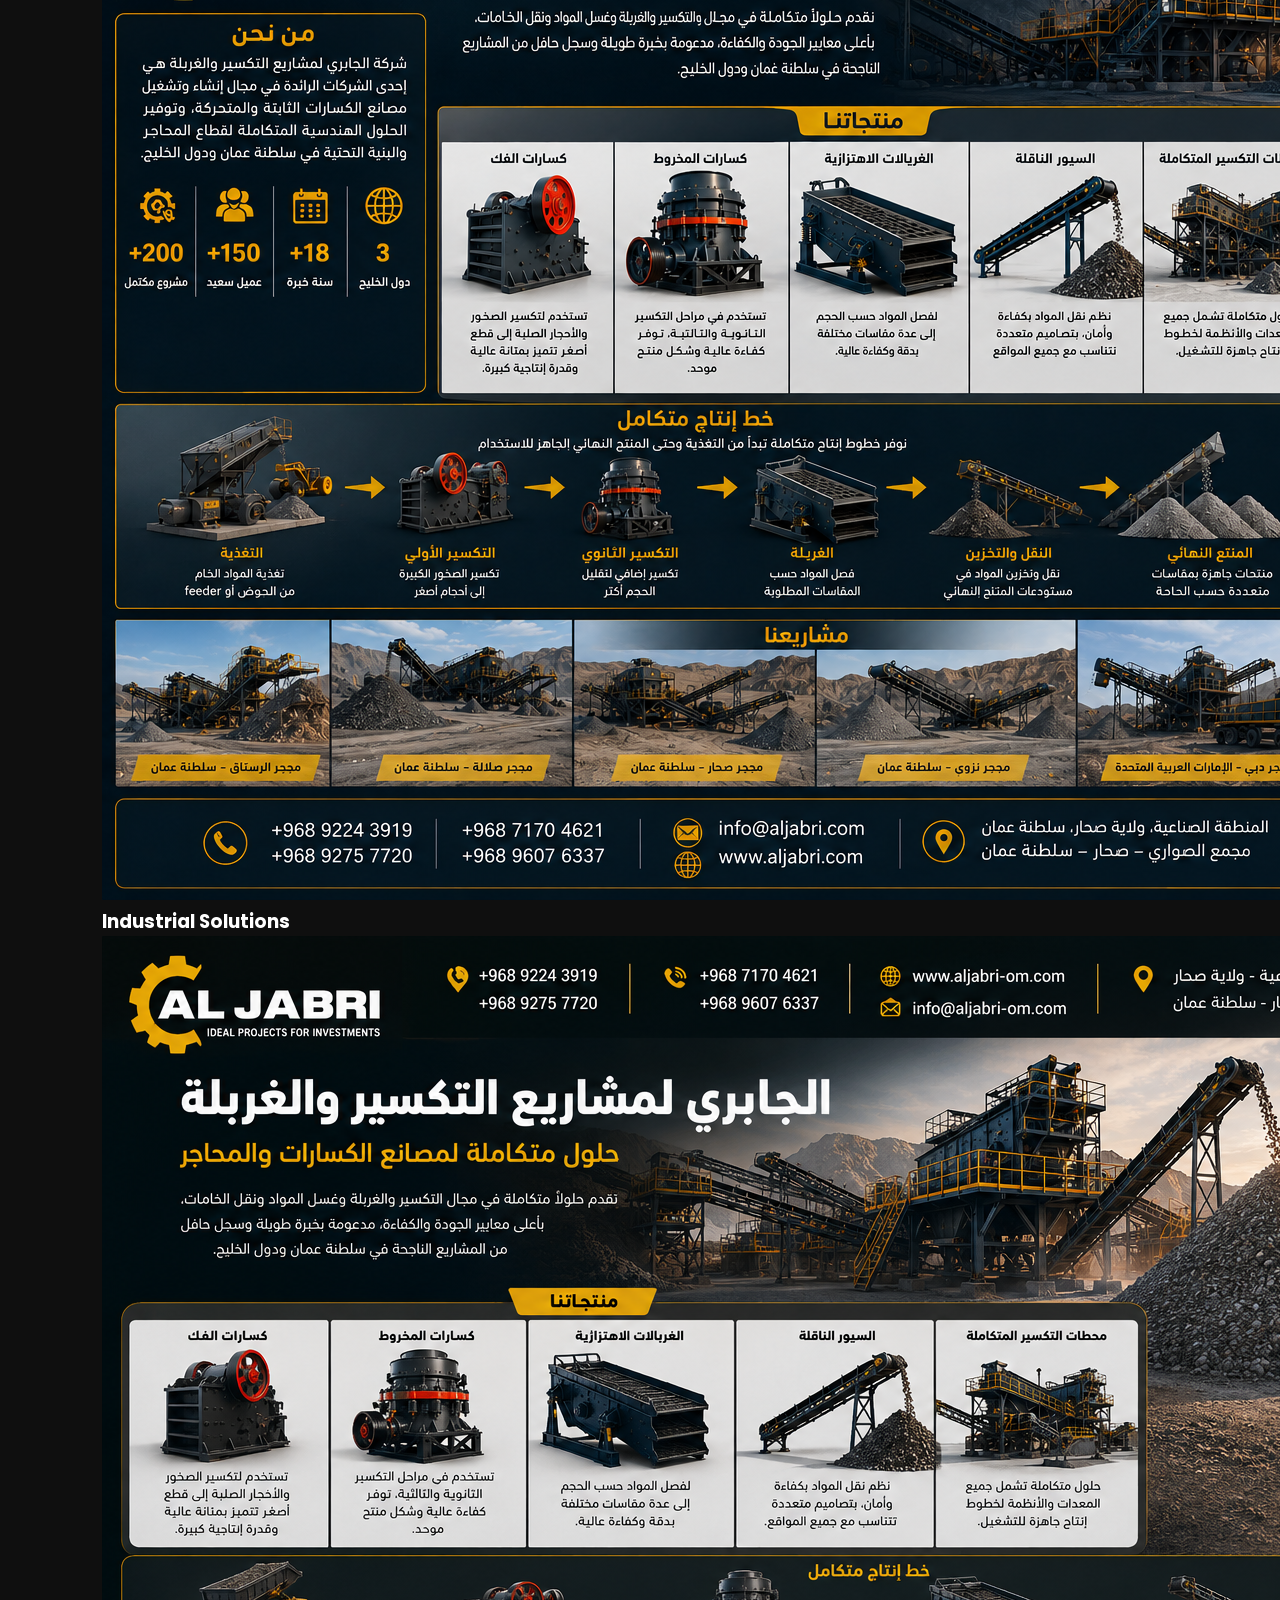
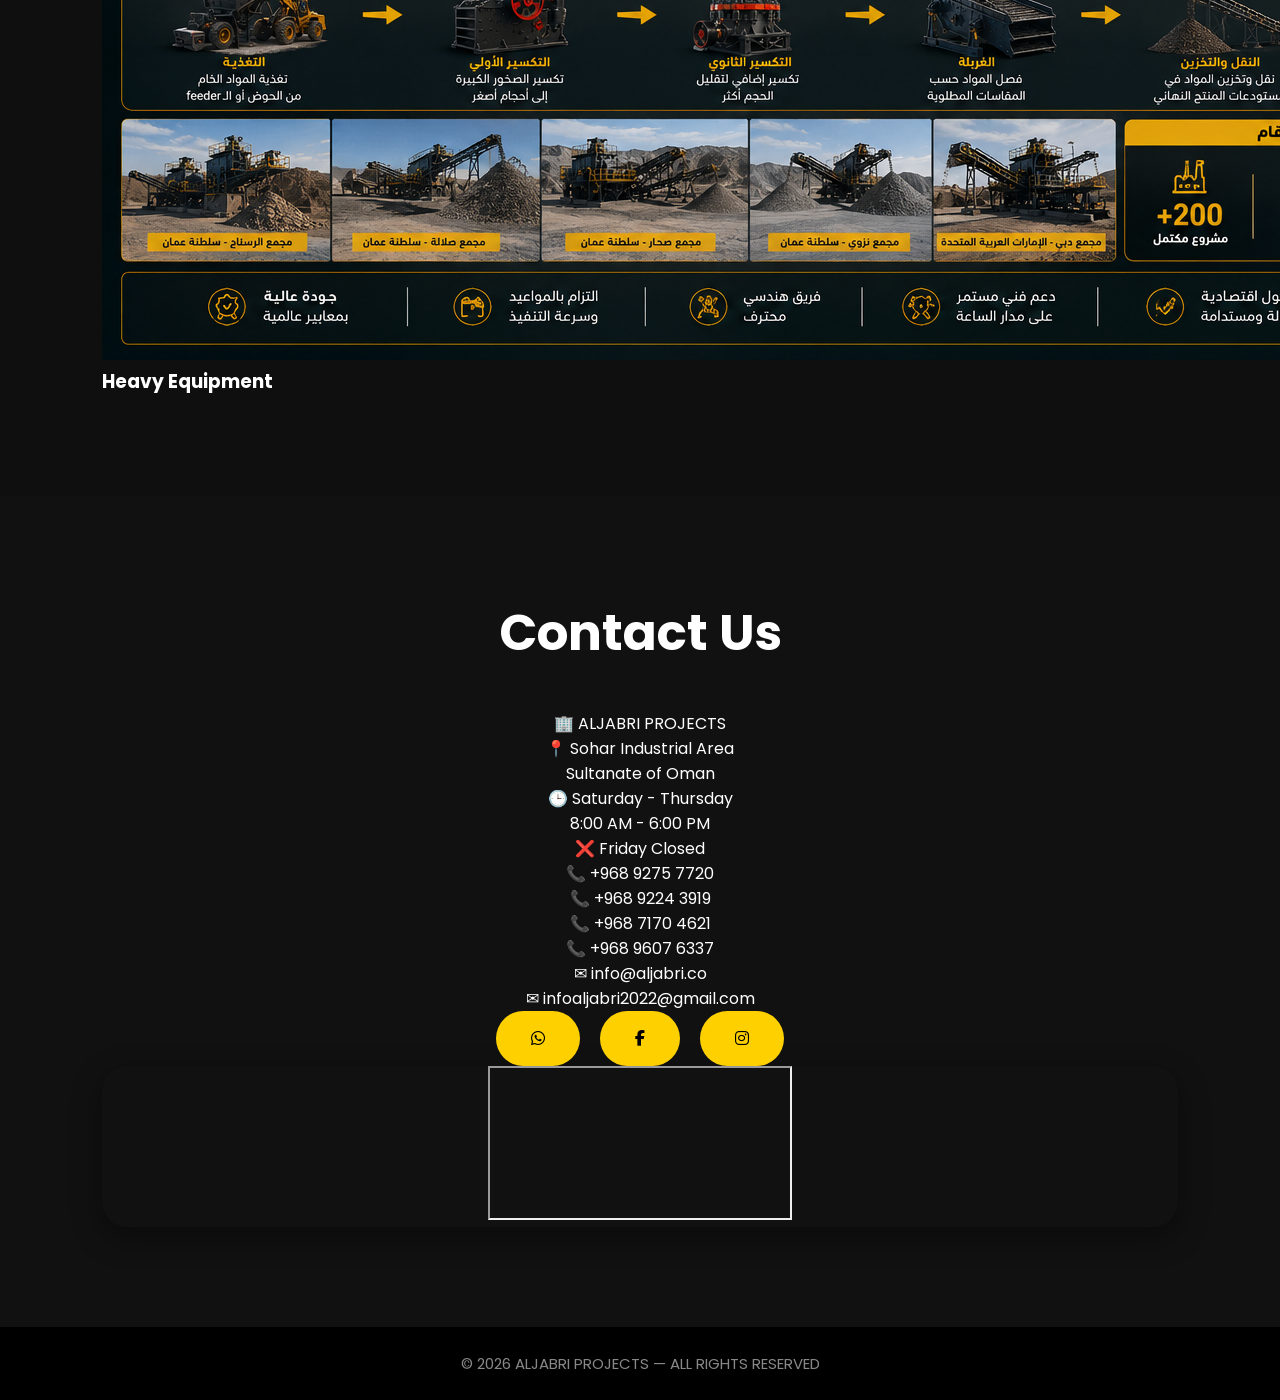
==== commit 7d94514b: "Update index.html" ====
--- a/index.html
+++ b/index.html
@@ -176,11 +176,17 @@
 </h2>
 
 <p>
-📍 Sohar Industrial Area - Sultanate of Oman
-</p>
-
-<p>
-🕒 Saturday - Thursday | 8:00 AM - 6:00 PM
+🏢 ALJABRI PROJECTS
+</p>
+
+<p>
+📍 Sohar Industrial Area<br>
+Sultanate of Oman
+</p>
+
+<p>
+🕒 Saturday - Thursday<br>
+8:00 AM - 6:00 PM
 </p>
 
 <p>
@@ -196,7 +202,19 @@
 </p>
 
 <p>
+📞 +968 7170 4621
+</p>
+
+<p>
+📞 +968 9607 6337
+</p>
+
+<p>
 ✉ info@aljabri.co
+</p>
+
+<p>
+✉ infoaljabri2022@gmail.com
 </p>
 
 <div class="socials">
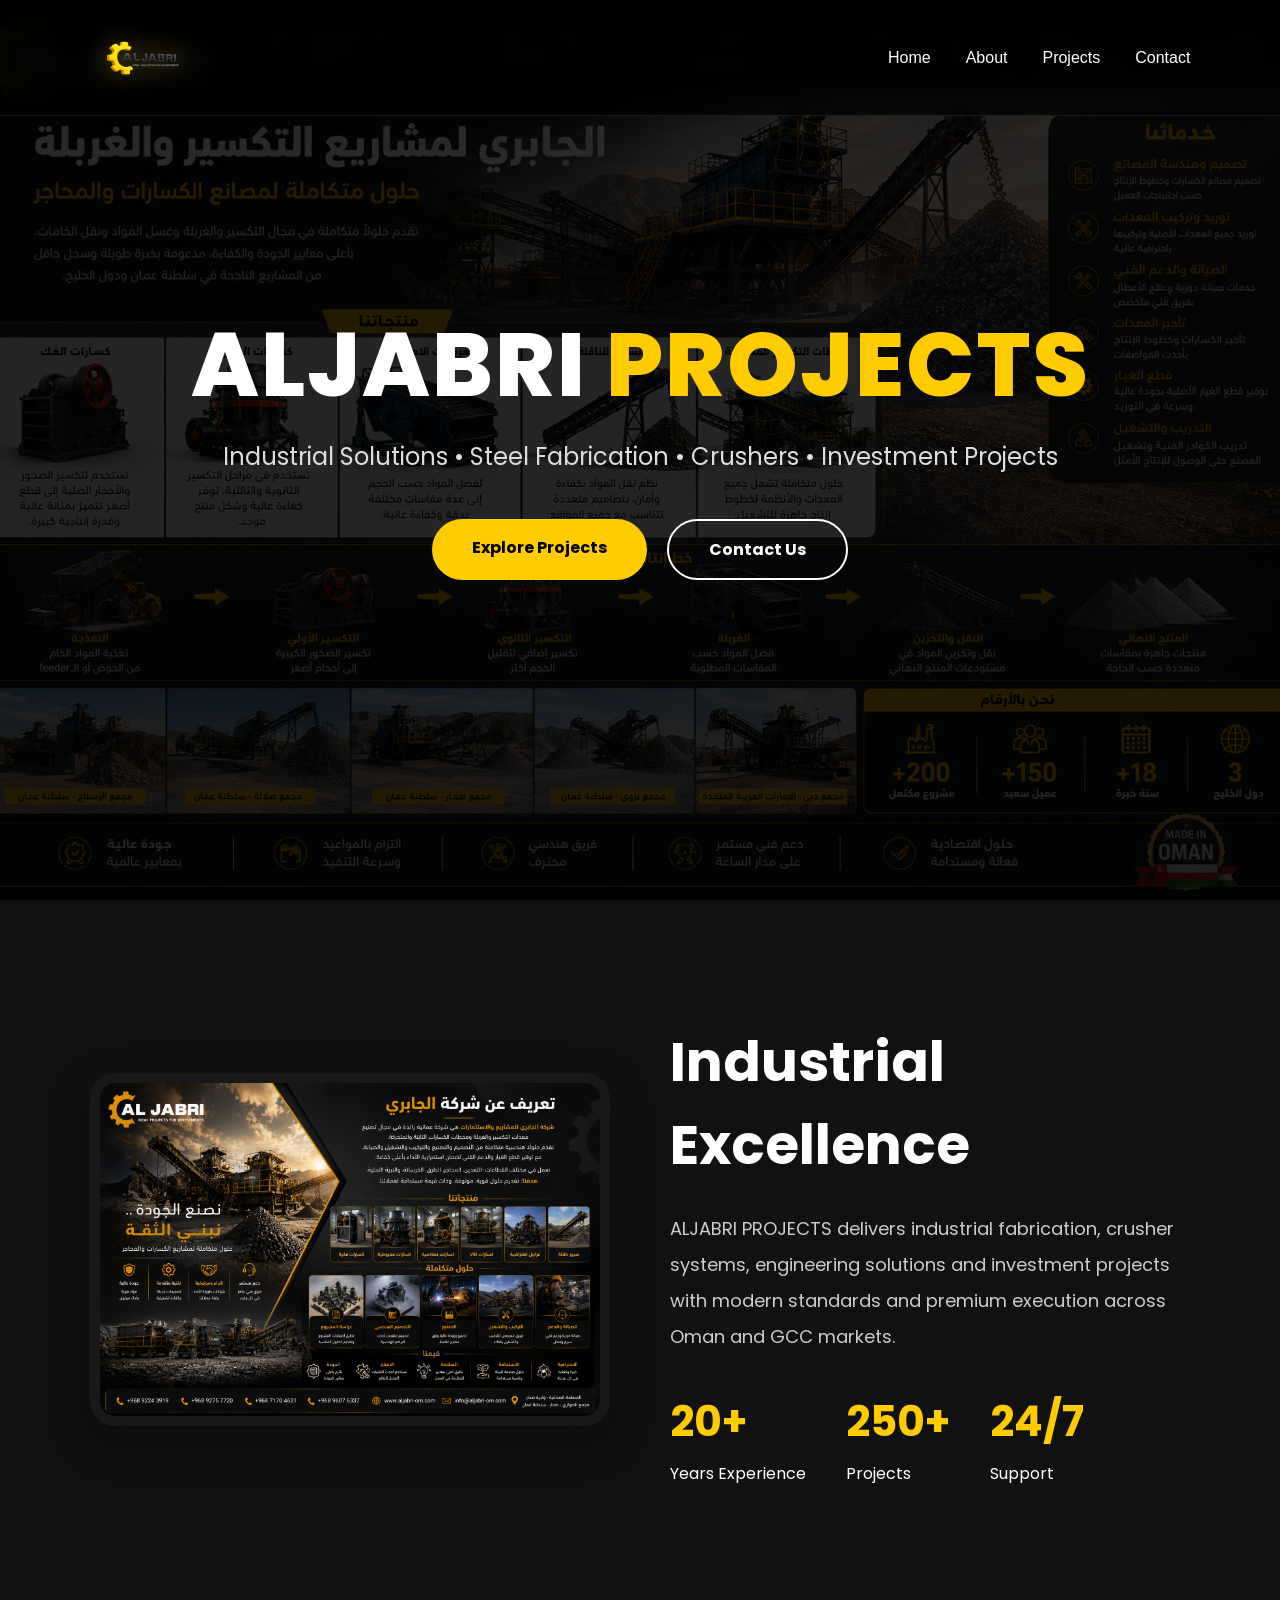
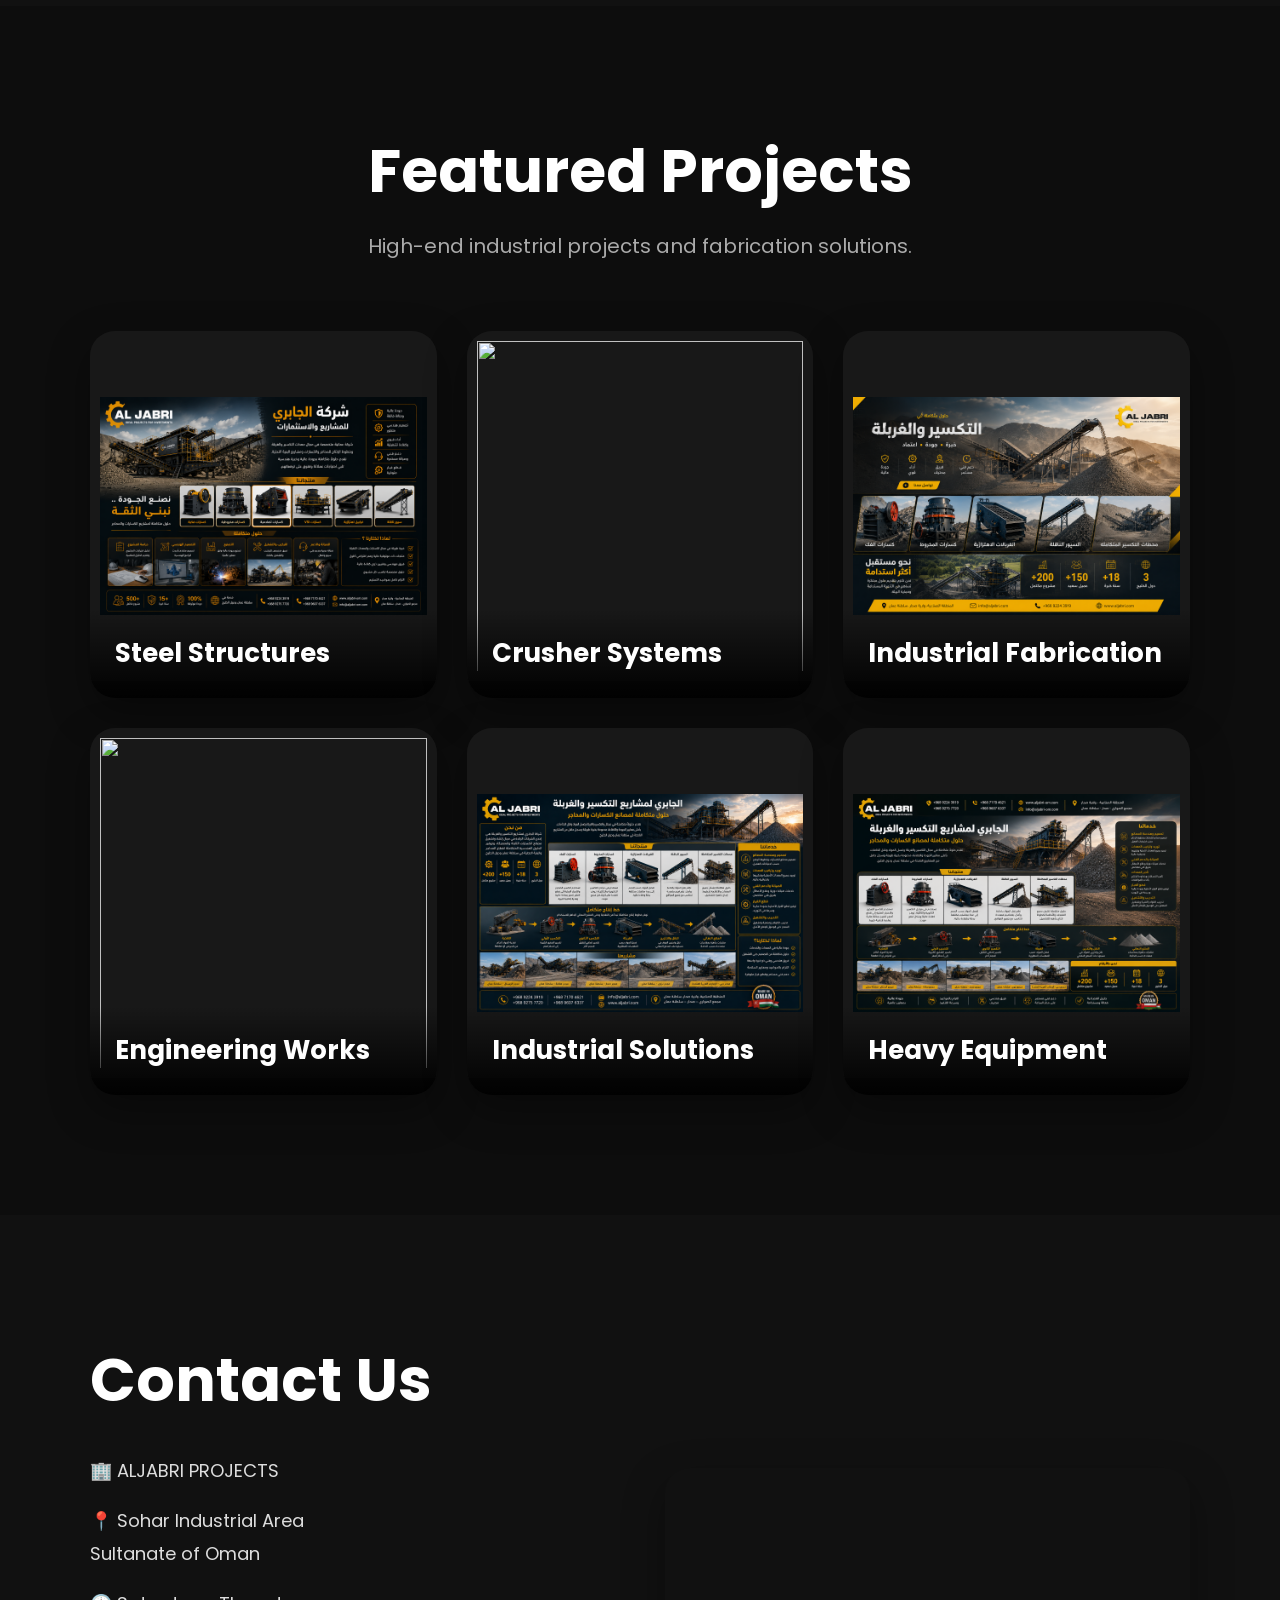
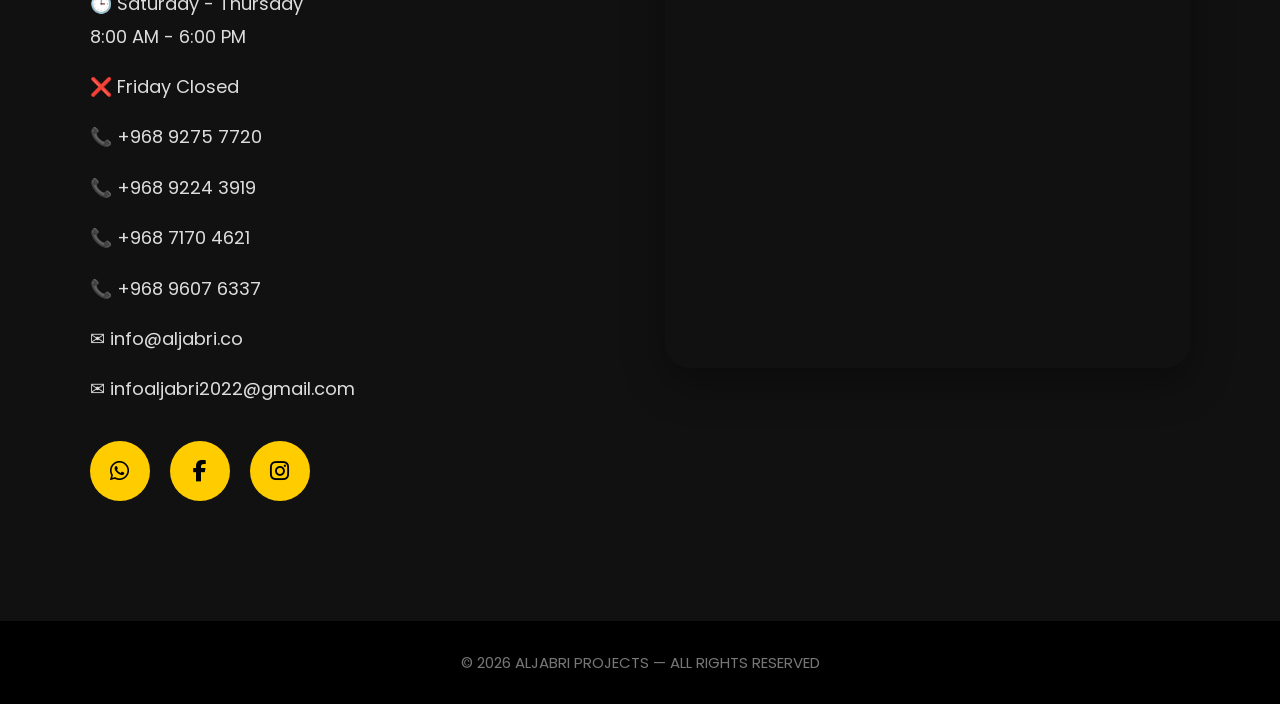
==== commit b9e6162d: "Update index.html" ====
--- a/index.html
+++ b/index.html
@@ -21,7 +21,7 @@
 <header>
 
 <div class="logo">
-<img src="images/LOGO ALJABRI.png">
+<img src="images/logo.png" alt="ALJABRI">
 </div>
 
 <nav>
--- a/css/style.css
+++ b/css/style.css
@@ -1,261 +1,427 @@
 *{
-    margin:0;
-    padding:0;
-    box-sizing:border-box;
-    scroll-behavior:smooth;
+margin:0;
+padding:0;
+box-sizing:border-box;
+scroll-behavior:smooth;
 }
 
 body{
-    font-family:'Poppins',sans-serif;
-    background:#0f0f0f;
-    color:white;
-    overflow-x:hidden;
+font-family:'Poppins',sans-serif;
+background:#0d0d0d;
+color:white;
+overflow-x:hidden;
 }
 
 /* HEADER */
 
 header{
-    width:100%;
-    padding:20px 8%;
-    background:rgba(0,0,0,0.9);
-    display:flex;
-    justify-content:space-between;
-    align-items:center;
-    position:fixed;
-    top:0;
-    left:0;
-    z-index:1000;
-    backdrop-filter:blur(10px);
-    border-bottom:1px solid #222;
+position:fixed;
+top:0;
+left:0;
+width:100%;
+padding:20px 7%;
+display:flex;
+justify-content:space-between;
+align-items:center;
+z-index:1000;
+background:rgba(0,0,0,0.75);
+backdrop-filter:blur(10px);
+border-bottom:1px solid rgba(255,255,255,0.08);
 }
 
 .logo img{
-    width:180px;
-    background:transparent;
+height:75px;
+width:auto;
+display:block;
+object-fit:contain;
+background:transparent;
+filter:drop-shadow(0 0 12px rgba(255,204,0,0.35));
 }
 
 nav{
-    display:flex;
-    gap:35px;
+display:flex;
+gap:35px;
 }
 
 nav a{
-    color:white;
-    text-decoration:none;
-    font-size:16px;
-    font-weight:500;
-    transition:0.3s;
+color:white;
+text-decoration:none;
+font-size:16px;
+font-weight:500;
+transition:0.3s;
+position:relative;
 }
 
 nav a:hover{
-    color:#ffd000;
+color:#ffcc00;
 }
 
 /* HERO */
 
 .hero{
-    width:100%;
-    min-height:100vh;
-    display:flex;
-    justify-content:center;
-    align-items:center;
-    text-align:center;
-    padding:120px 20px 60px;
-
-    background:
-    linear-gradient(rgba(0,0,0,0.7),rgba(0,0,0,0.7)),
-    url('../images/Projects (1).jpg');
-
-    background-size:cover;
-    background-position:center;
+width:100%;
+height:100vh;
+
+background:
+linear-gradient(rgba(0,0,0,0.7),rgba(0,0,0,0.7)),
+url('../images/Projects (31).png');
+
+background-size:cover;
+background-position:center;
+
+display:flex;
+justify-content:center;
+align-items:center;
+text-align:center;
+
+position:relative;
+padding:20px;
+}
+
+.overlay{
+position:absolute;
+inset:0;
+background:rgba(0,0,0,0.45);
 }
 
 .hero-content{
-    max-width:900px;
+position:relative;
+z-index:2;
+max-width:950px;
 }
 
 .hero-content h1{
-    font-size:75px;
-    margin-bottom:20px;
-    font-weight:800;
-    letter-spacing:2px;
+font-size:90px;
+font-weight:800;
+line-height:1;
+margin-bottom:25px;
+letter-spacing:2px;
+}
+
+.hero-content h1 span{
+color:#ffcc00;
 }
 
 .hero-content p{
-    font-size:22px;
-    line-height:1.8;
-    color:#ddd;
-    margin-bottom:35px;
-}
-
-.btn{
-    display:inline-block;
-    padding:16px 45px;
-    background:#ffd000;
-    color:black;
-    border-radius:50px;
-    text-decoration:none;
-    font-weight:700;
-    transition:0.3s;
-}
-
-.btn:hover{
-    transform:translateY(-5px);
-    background:white;
+font-size:24px;
+line-height:1.8;
+color:#ddd;
+margin-bottom:40px;
+}
+
+.hero-buttons{
+display:flex;
+justify-content:center;
+gap:20px;
+flex-wrap:wrap;
+}
+
+.btn-yellow{
+padding:16px 40px;
+background:#ffcc00;
+color:black;
+border-radius:50px;
+font-weight:700;
+text-decoration:none;
+transition:0.4s;
+}
+
+.btn-yellow:hover{
+transform:translateY(-5px);
+background:white;
+}
+
+.btn-dark{
+padding:16px 40px;
+border:2px solid white;
+color:white;
+border-radius:50px;
+font-weight:700;
+text-decoration:none;
+transition:0.4s;
+}
+
+.btn-dark:hover{
+background:white;
+color:black;
+}
+
+/* ABOUT */
+
+.about{
+padding:120px 7%;
+display:grid;
+grid-template-columns:1fr 1fr;
+gap:60px;
+align-items:center;
+background:#111;
+}
+
+.about-image img{
+width:100%;
+border-radius:25px;
+box-shadow:0 15px 40px rgba(0,0,0,0.4);
+object-fit:contain;
+background:#181818;
+padding:10px;
+}
+
+.about-text h2{
+font-size:55px;
+margin-bottom:25px;
+}
+
+.about-text p{
+font-size:18px;
+line-height:2;
+color:#ccc;
+margin-bottom:35px;
+}
+
+.about-stats{
+display:flex;
+gap:40px;
+flex-wrap:wrap;
+}
+
+.about-stats h3{
+font-size:42px;
+color:#ffcc00;
+margin-bottom:8px;
 }
 
 /* PROJECTS */
 
 .projects{
-    padding:100px 8%;
-}
-
-.projects h2{
-    text-align:center;
-    font-size:50px;
-    margin-bottom:70px;
-}
-
-.gallery{
-    display:grid;
-    grid-template-columns:repeat(auto-fit,minmax(320px,1fr));
-    gap:30px;
-}
-
-.gallery img{
-    width:100%;
-    height:320px;
-
-    object-fit:contain;
-
-    background:#161616;
-
-    border-radius:20px;
-
-    padding:10px;
-
-    transition:0.4s;
-
-    box-shadow:0 10px 25px rgba(0,0,0,0.35);
-}
-
-.gallery img:hover{
-    transform:translateY(-8px) scale(1.02);
+padding:120px 7%;
+background:#0d0d0d;
+}
+
+.section-header{
+text-align:center;
+margin-bottom:70px;
+}
+
+.section-header h2{
+font-size:60px;
+margin-bottom:15px;
+}
+
+.section-header p{
+font-size:20px;
+color:#aaa;
+}
+
+.project-grid{
+display:grid;
+grid-template-columns:repeat(auto-fit,minmax(320px,1fr));
+gap:30px;
+}
+
+.project-card{
+position:relative;
+overflow:hidden;
+border-radius:25px;
+background:#111;
+box-shadow:0 15px 40px rgba(0,0,0,0.35);
+
+opacity:0;
+transform:translateY(60px);
+animation:fadeUp 1s forwards;
+}
+
+.project-card:nth-child(1){
+animation-delay:0.2s;
+}
+
+.project-card:nth-child(2){
+animation-delay:0.4s;
+}
+
+.project-card:nth-child(3){
+animation-delay:0.6s;
+}
+
+.project-card:nth-child(4){
+animation-delay:0.8s;
+}
+
+.project-card:nth-child(5){
+animation-delay:1s;
+}
+
+.project-card:nth-child(6){
+animation-delay:1.2s;
+}
+
+.project-card img{
+width:100%;
+height:350px;
+object-fit:contain;
+background:#181818;
+padding:10px;
+transition:0.5s;
+}
+
+.project-card:hover img{
+transform:scale(1.05);
+}
+
+.project-overlay{
+position:absolute;
+bottom:0;
+left:0;
+width:100%;
+padding:25px;
+background:linear-gradient(transparent,rgba(0,0,0,0.95));
+}
+
+.project-overlay h3{
+font-size:26px;
+}
+
+/* SCROLL ANIMATION */
+
+@keyframes fadeUp{
+
+to{
+opacity:1;
+transform:translateY(0);
+}
+
 }
 
 /* CONTACT */
 
 .contact{
-    padding:100px 8%;
-    background:#111;
-    text-align:center;
-}
-
-.contact h2{
-    font-size:50px;
-    margin-bottom:40px;
-}
-
-.contact-info{
-    max-width:850px;
-    margin:auto;
-    margin-bottom:40px;
-}
-
-.contact-info p{
-    margin:15px 0;
-    font-size:19px;
-    color:#ddd;
+padding:120px 7%;
+background:#111;
+display:grid;
+grid-template-columns:1fr 1fr;
+gap:50px;
+align-items:center;
+}
+
+.contact-box h2{
+font-size:60px;
+margin-bottom:30px;
+}
+
+.contact-box p{
+font-size:18px;
+margin-bottom:18px;
+line-height:1.8;
+color:#ddd;
 }
 
 .socials{
-    display:flex;
-    justify-content:center;
-    gap:20px;
-    flex-wrap:wrap;
+display:flex;
+gap:20px;
+margin-top:35px;
 }
 
 .socials a{
-    padding:15px 35px;
-    background:#ffd000;
-    color:black;
-    text-decoration:none;
-    border-radius:50px;
-    font-weight:700;
-    transition:0.3s;
+width:60px;
+height:60px;
+display:flex;
+justify-content:center;
+align-items:center;
+background:#ffcc00;
+color:black;
+border-radius:50%;
+font-size:22px;
+transition:0.4s;
+text-decoration:none;
 }
 
 .socials a:hover{
-    transform:translateY(-5px);
-    background:white;
-}
-
-/* MAP */
-
-.map-section{
-    padding:100px 8%;
-    background:#0f0f0f;
-    text-align:center;
-}
-
-.map-section h2{
-    font-size:50px;
-    margin-bottom:40px;
+transform:translateY(-5px);
+background:white;
 }
 
 .map-container{
-    width:100%;
-    border-radius:25px;
-    overflow:hidden;
-    box-shadow:0 10px 30px rgba(0,0,0,0.4);
+width:100%;
+height:500px;
+border-radius:25px;
+overflow:hidden;
+box-shadow:0 15px 40px rgba(0,0,0,0.35);
+}
+
+.map-container iframe{
+width:100%;
+height:100%;
+border:0;
 }
 
 /* FOOTER */
 
 footer{
-    background:black;
-    color:#888;
-    text-align:center;
-    padding:25px;
-    font-size:15px;
+background:black;
+padding:30px;
+text-align:center;
+color:#777;
+font-size:15px;
 }
 
 /* MOBILE */
 
-@media(max-width:768px){
-
-    header{
-        flex-direction:column;
-        gap:20px;
-        padding:20px;
-    }
-
-    nav{
-        flex-wrap:wrap;
-        justify-content:center;
-        gap:20px;
-    }
-
-    .hero-content h1{
-        font-size:42px;
-    }
-
-    .hero-content p{
-        font-size:17px;
-    }
-
-    .projects h2,
-    .contact h2,
-    .map-section h2{
-        font-size:35px;
-    }
-
-    .gallery img{
-        height:250px;
-    }
-
-    .logo img{
-        width:140px;
-    }
-
-}
+@media(max-width:991px){
+
+.hero-content h1{
+font-size:52px;
+}
+
+.hero-content p{
+font-size:18px;
+}
+
+.about{
+grid-template-columns:1fr;
+}
+
+.contact{
+grid-template-columns:1fr;
+}
+
+.section-header h2{
+font-size:42px;
+}
+
+.about-text h2,
+.contact-box h2{
+font-size:40px;
+}
+
+nav{
+display:none;
+}
+
+.project-card img{
+height:260px;
+}
+
+}
+
+@media(max-width:600px){
+
+.hero-content h1{
+font-size:38px;
+}
+
+.hero-content p{
+font-size:16px;
+}
+
+.logo img{
+height:60px;
+}
+
+.about-stats{
+gap:20px;
+}
+
+.about-stats h3{
+font-size:30px;
+}
+
+}
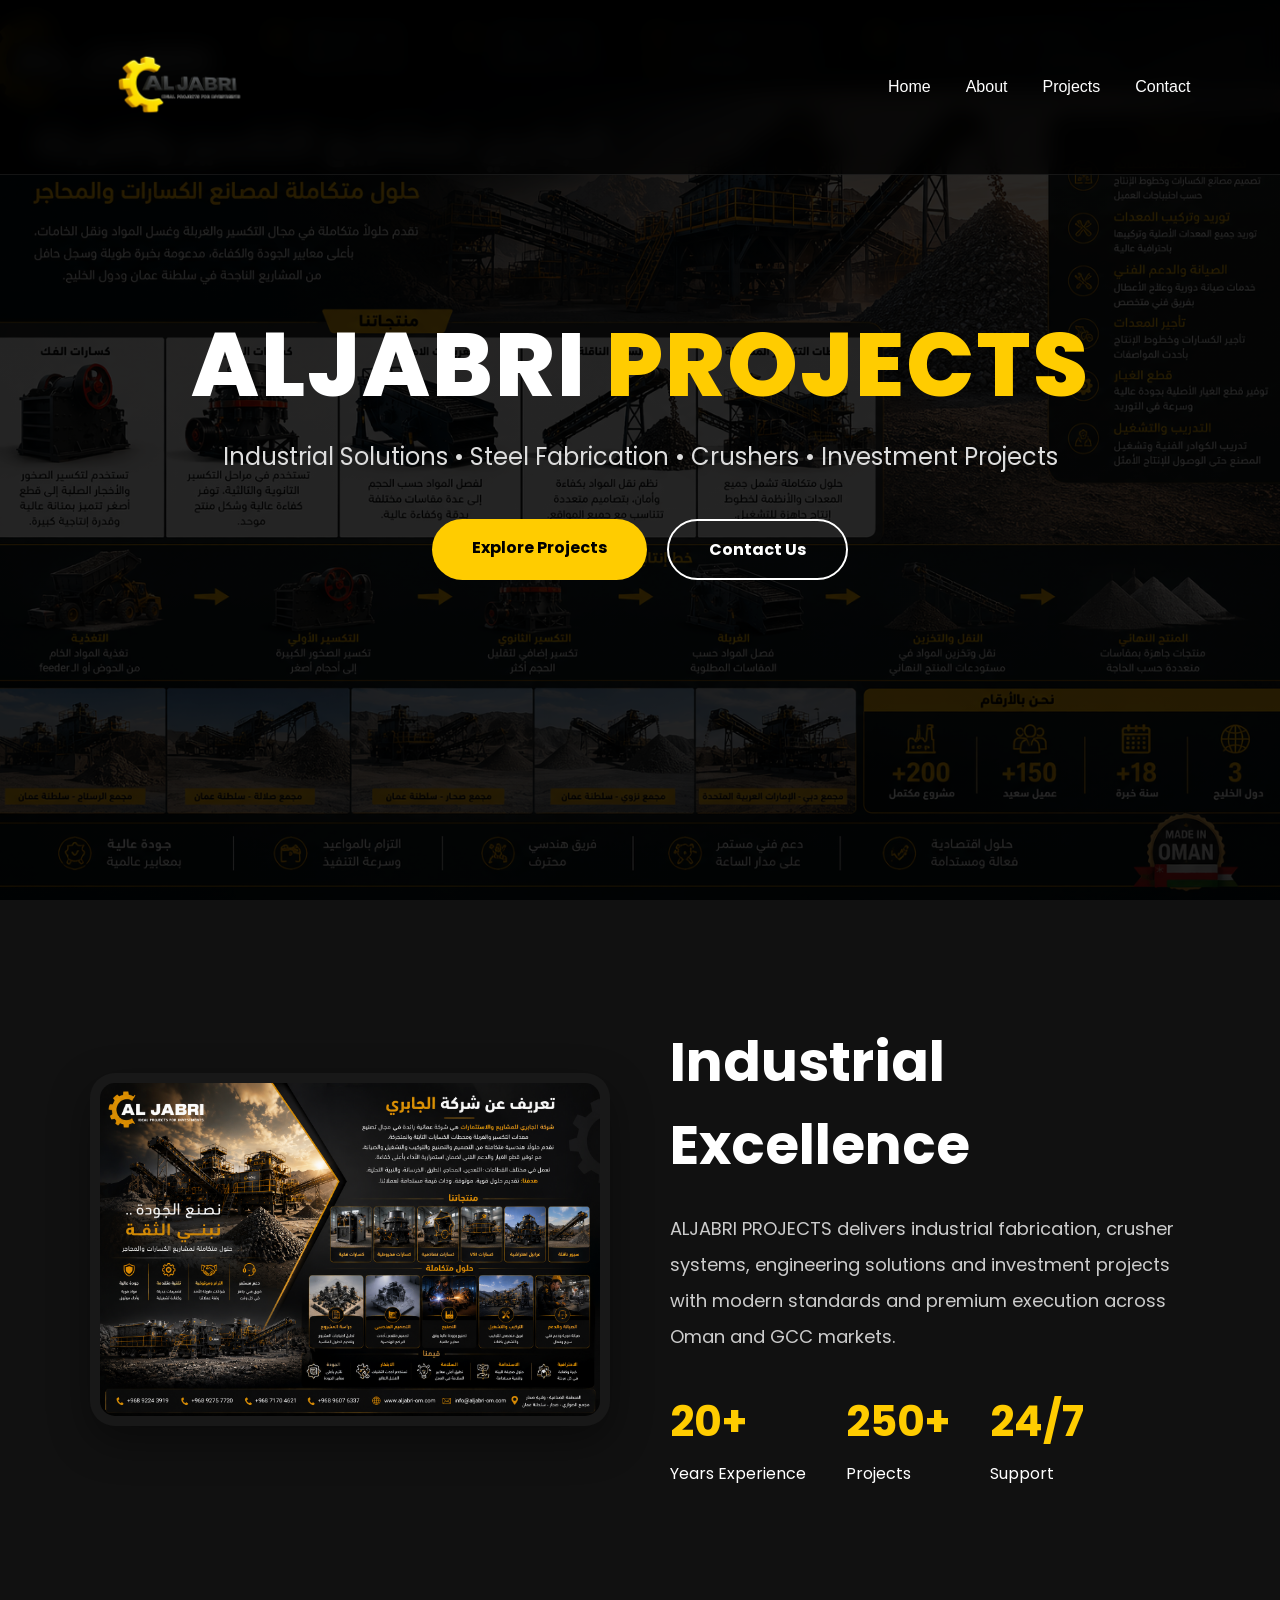
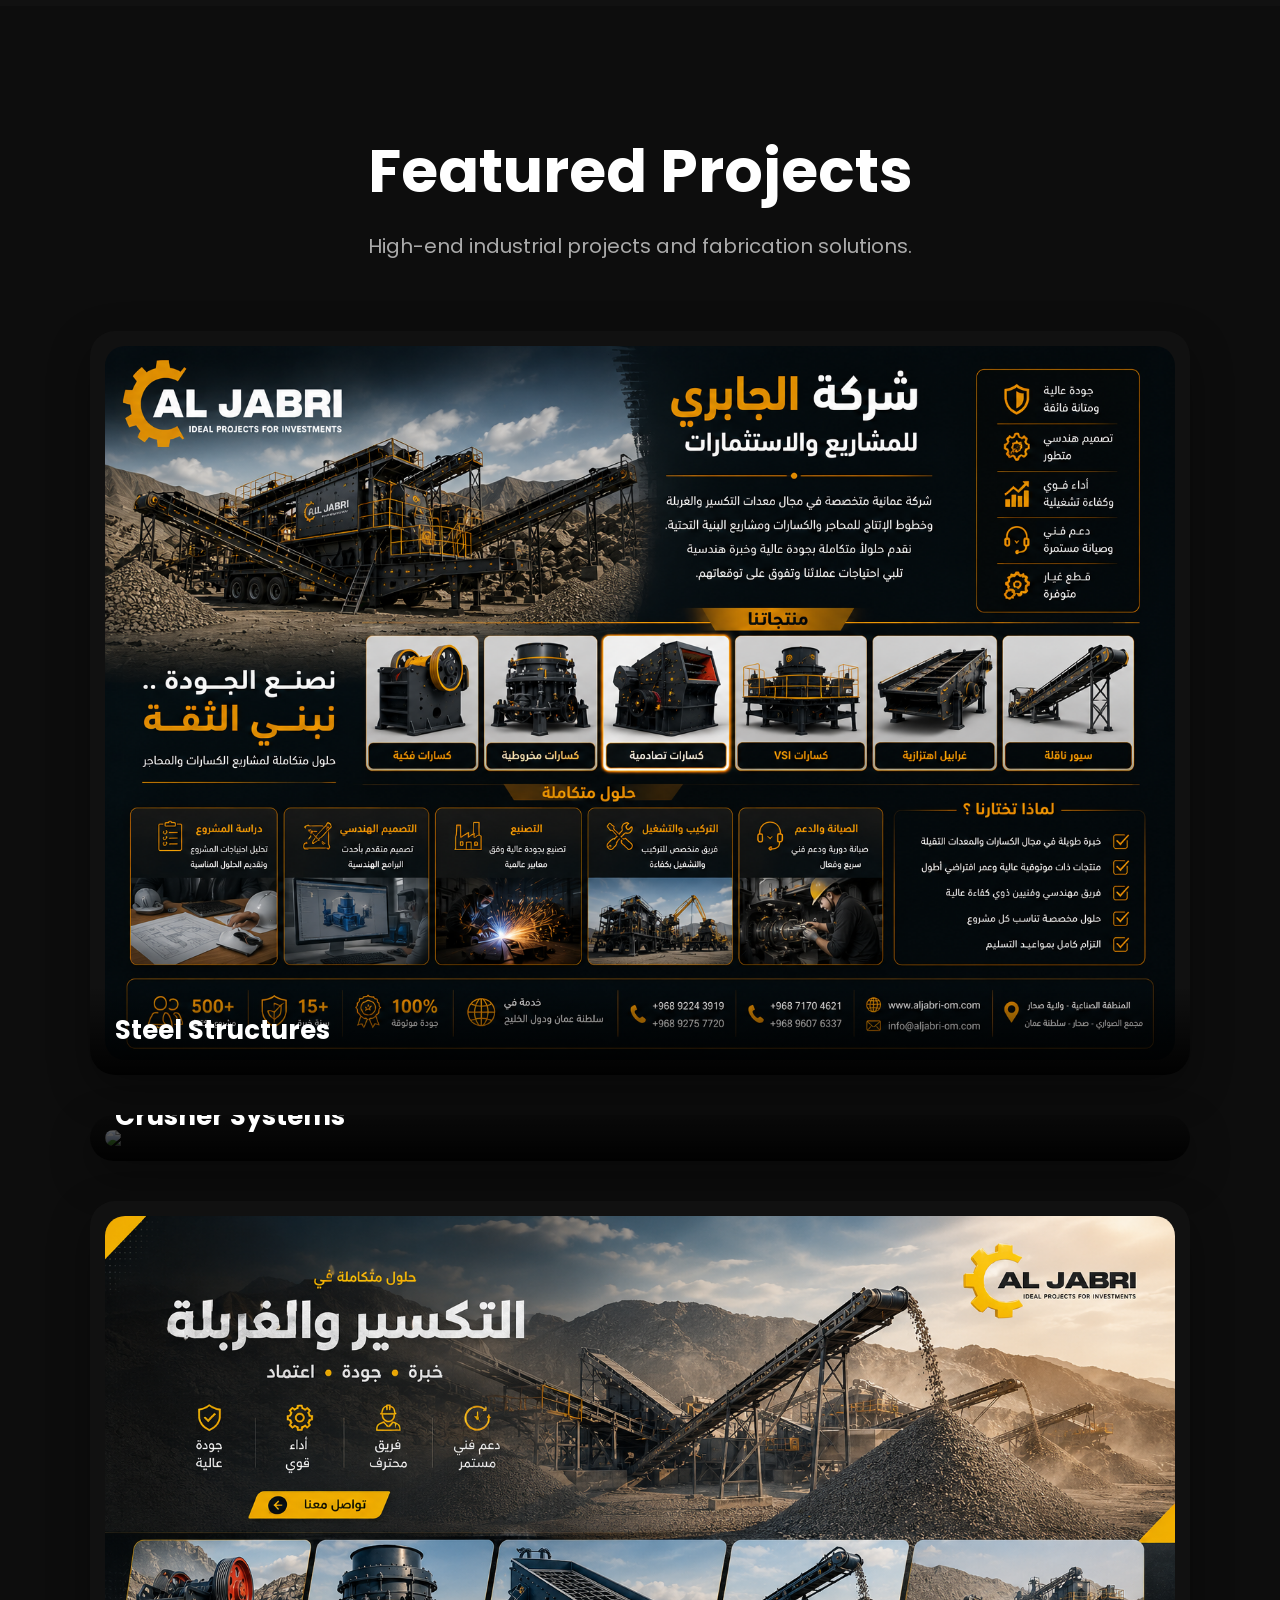
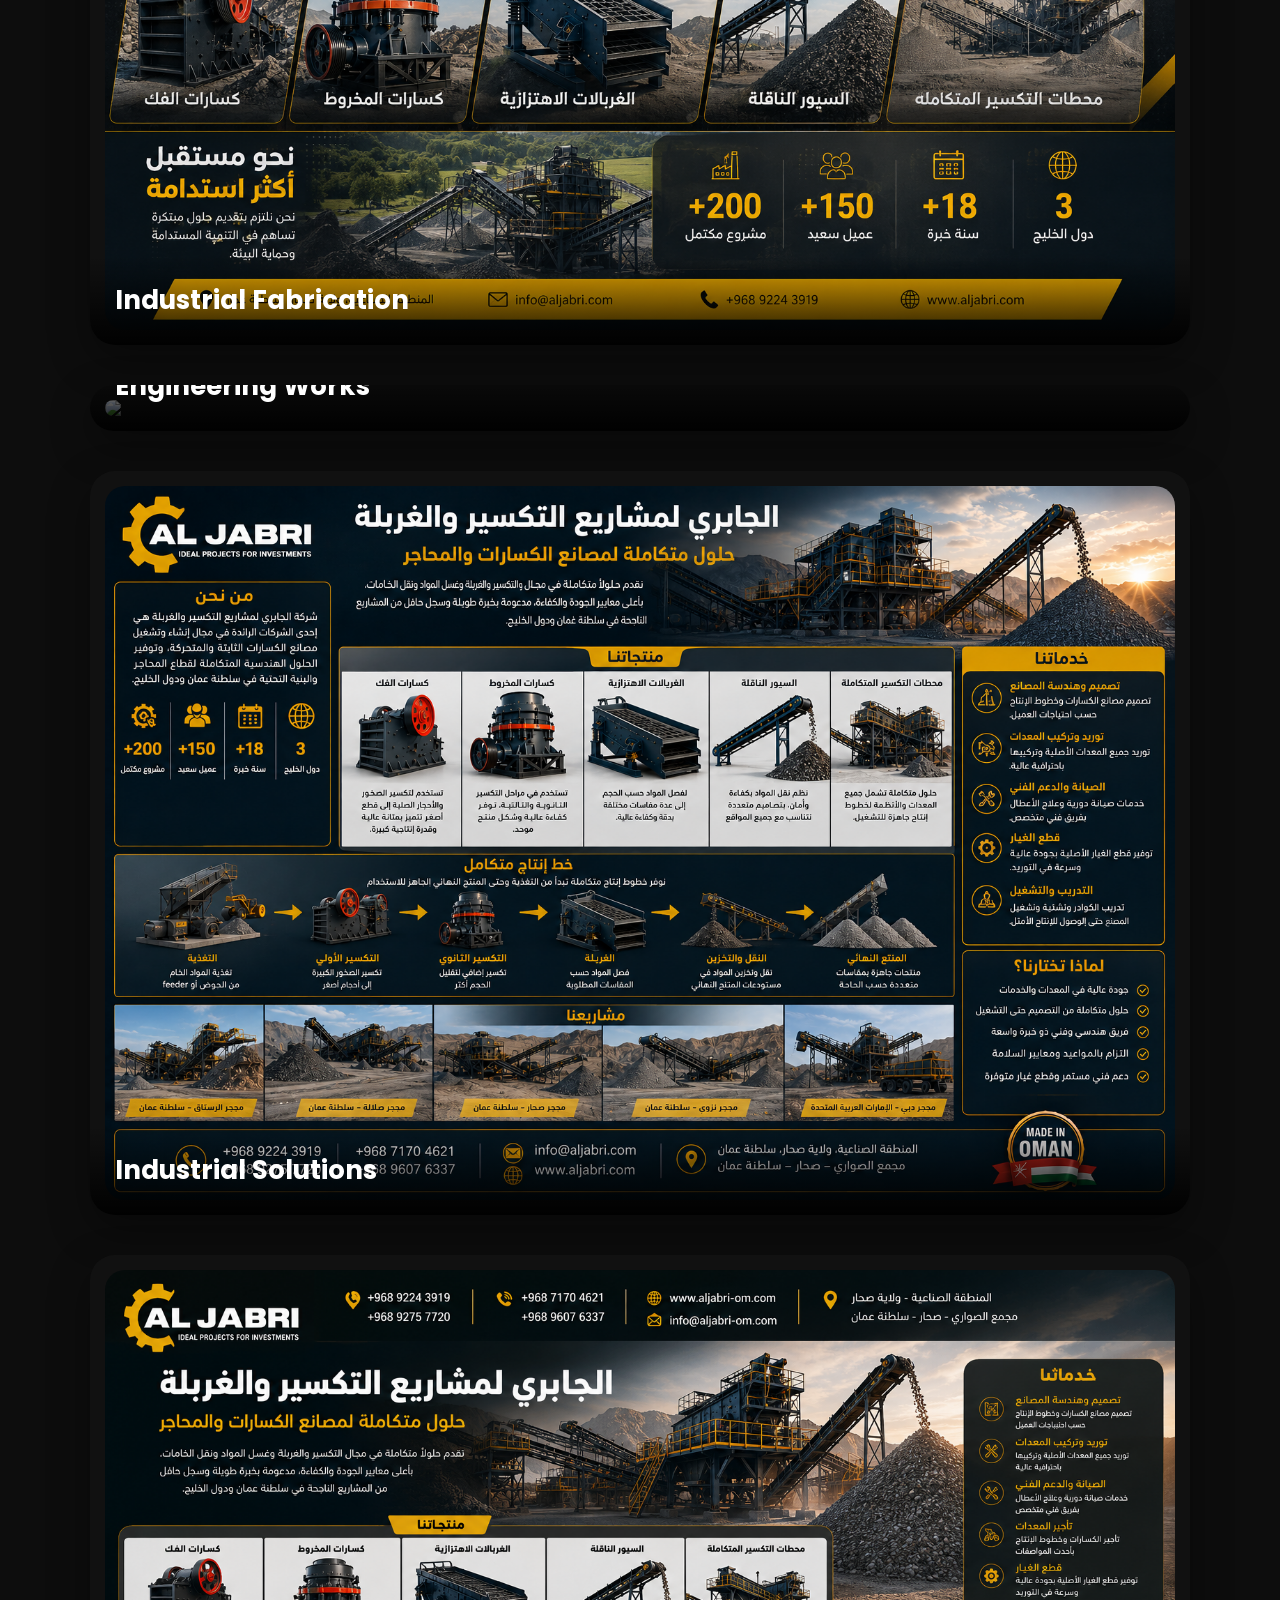
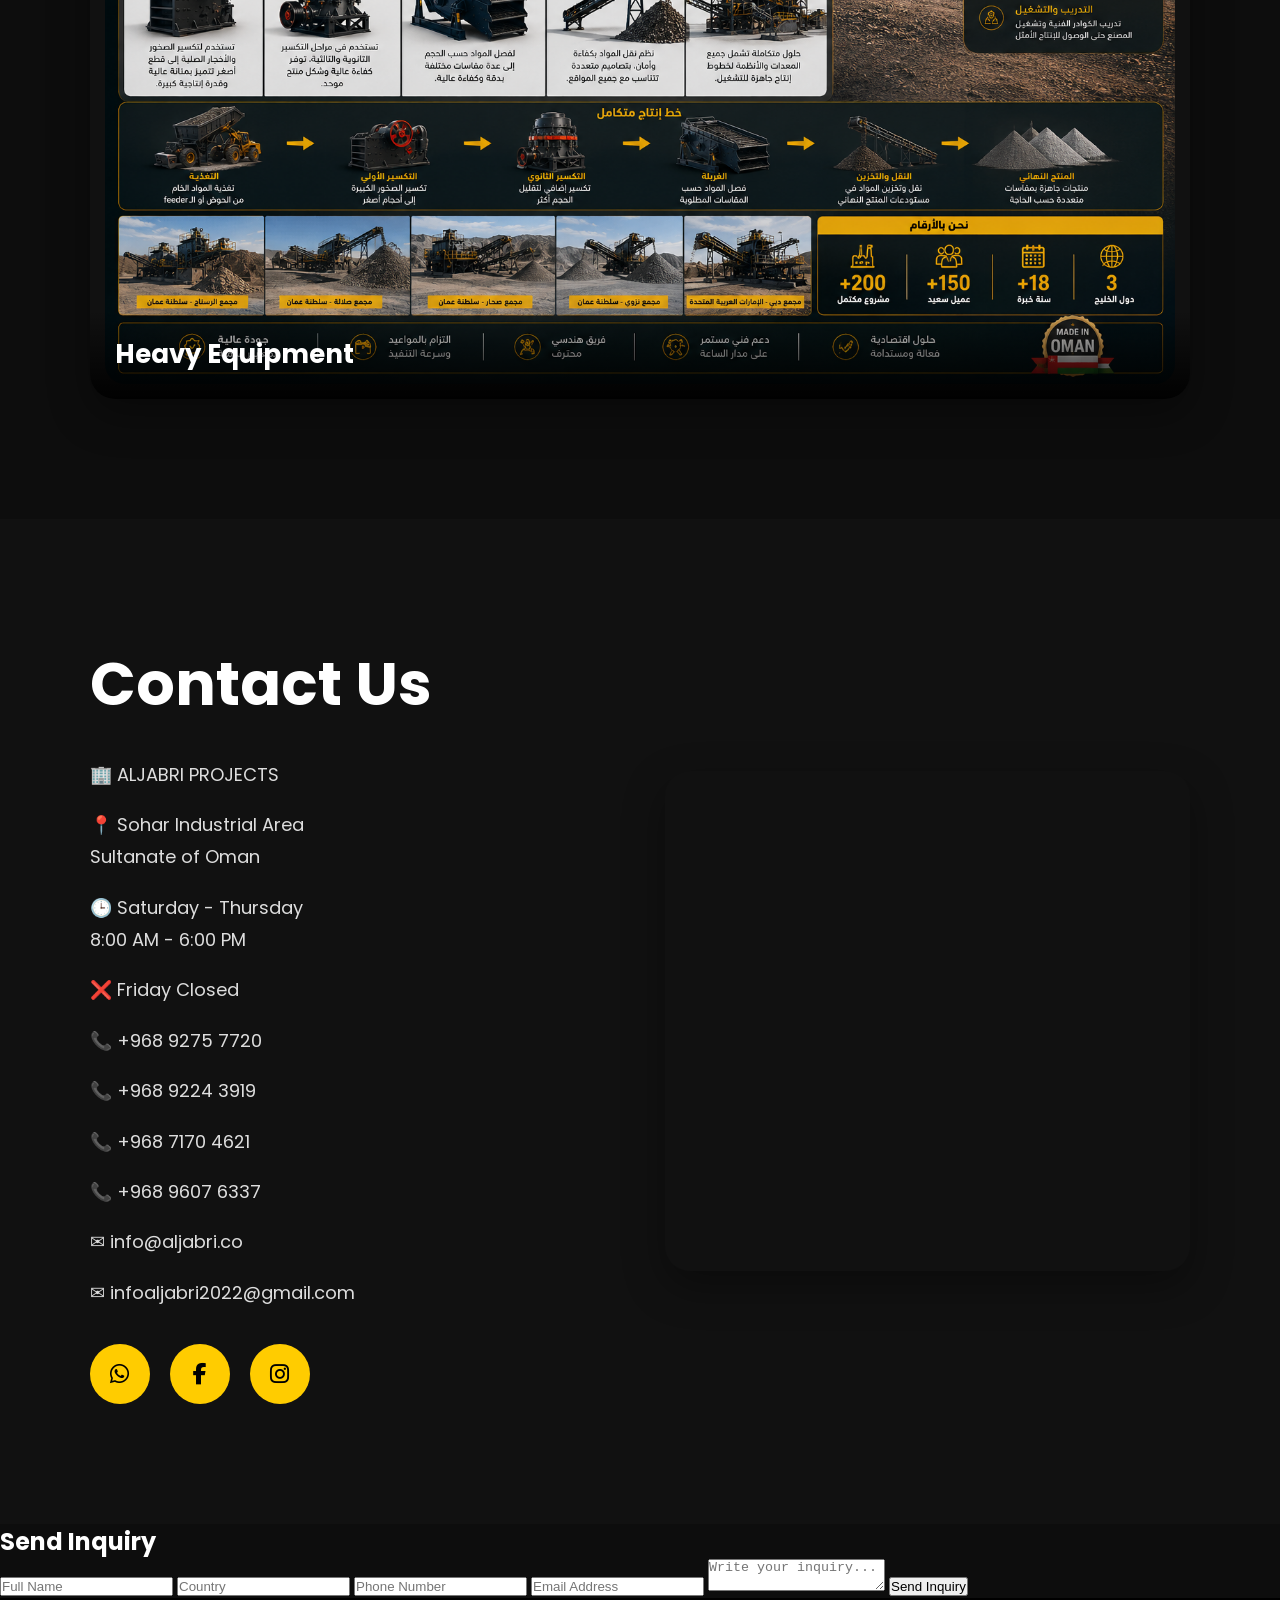
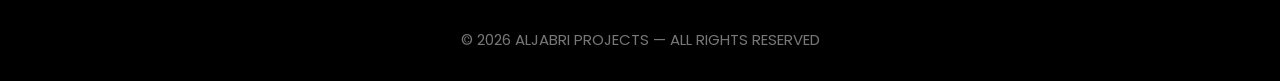
==== commit 478d86e5: "Update index.html" ====
--- a/index.html
+++ b/index.html
@@ -247,6 +247,28 @@
 
 </section>
 
+<section class="contact-form-section">
+
+<h2>Send Inquiry</h2>
+
+<form action="https://formspree.io/f/maqkdwyl" method="POST" class="inquiry-form">
+
+<input type="text" name="name" placeholder="Full Name" required>
+
+<input type="text" name="country" placeholder="Country" required>
+
+<input type="tel" name="phone" placeholder="Phone Number" required>
+
+<input type="email" name="email" placeholder="Email Address" required>
+
+<textarea name="message" placeholder="Write your inquiry..." required></textarea>
+
+<button type="submit">Send Inquiry</button>
+
+</form>
+
+</section>
+
 <footer>
 
 © 2026 ALJABRI PROJECTS — ALL RIGHTS RESERVED
--- a/css/style.css
+++ b/css/style.css
@@ -30,12 +30,8 @@
 }
 
 .logo img{
-height:75px;
-width:auto;
-display:block;
-object-fit:contain;
+width:190px;
 background:transparent;
-filter:drop-shadow(0 0 12px rgba(255,204,0,0.35));
 }
 
 nav{
@@ -161,6 +157,7 @@
 width:100%;
 border-radius:25px;
 box-shadow:0 15px 40px rgba(0,0,0,0.4);
+
 object-fit:contain;
 background:#181818;
 padding:10px;
@@ -213,9 +210,9 @@
 }
 
 .project-grid{
-display:grid;
-grid-template-columns:repeat(auto-fit,minmax(320px,1fr));
-gap:30px;
+display:flex;
+flex-direction:column;
+gap:40px;
 }
 
 .project-card{
@@ -224,47 +221,22 @@
 border-radius:25px;
 background:#111;
 box-shadow:0 15px 40px rgba(0,0,0,0.35);
-
-opacity:0;
-transform:translateY(60px);
-animation:fadeUp 1s forwards;
-}
-
-.project-card:nth-child(1){
-animation-delay:0.2s;
-}
-
-.project-card:nth-child(2){
-animation-delay:0.4s;
-}
-
-.project-card:nth-child(3){
-animation-delay:0.6s;
-}
-
-.project-card:nth-child(4){
-animation-delay:0.8s;
-}
-
-.project-card:nth-child(5){
-animation-delay:1s;
-}
-
-.project-card:nth-child(6){
-animation-delay:1.2s;
+padding:15px;
 }
 
 .project-card img{
 width:100%;
-height:350px;
-object-fit:contain;
-background:#181818;
-padding:10px;
+height:auto;
+
+display:block;
+
+border-radius:20px;
+
 transition:0.5s;
 }
 
 .project-card:hover img{
-transform:scale(1.05);
+transform:scale(1.03);
 }
 
 .project-overlay{
@@ -280,22 +252,12 @@
 font-size:26px;
 }
 
-/* SCROLL ANIMATION */
-
-@keyframes fadeUp{
-
-to{
-opacity:1;
-transform:translateY(0);
-}
-
-}
-
 /* CONTACT */
 
 .contact{
 padding:120px 7%;
 background:#111;
+
 display:grid;
 grid-template-columns:1fr 1fr;
 gap:50px;
@@ -396,10 +358,6 @@
 display:none;
 }
 
-.project-card img{
-height:260px;
-}
-
 }
 
 @media(max-width:600px){
@@ -413,7 +371,7 @@
 }
 
 .logo img{
-height:60px;
+width:140px;
 }
 
 .about-stats{
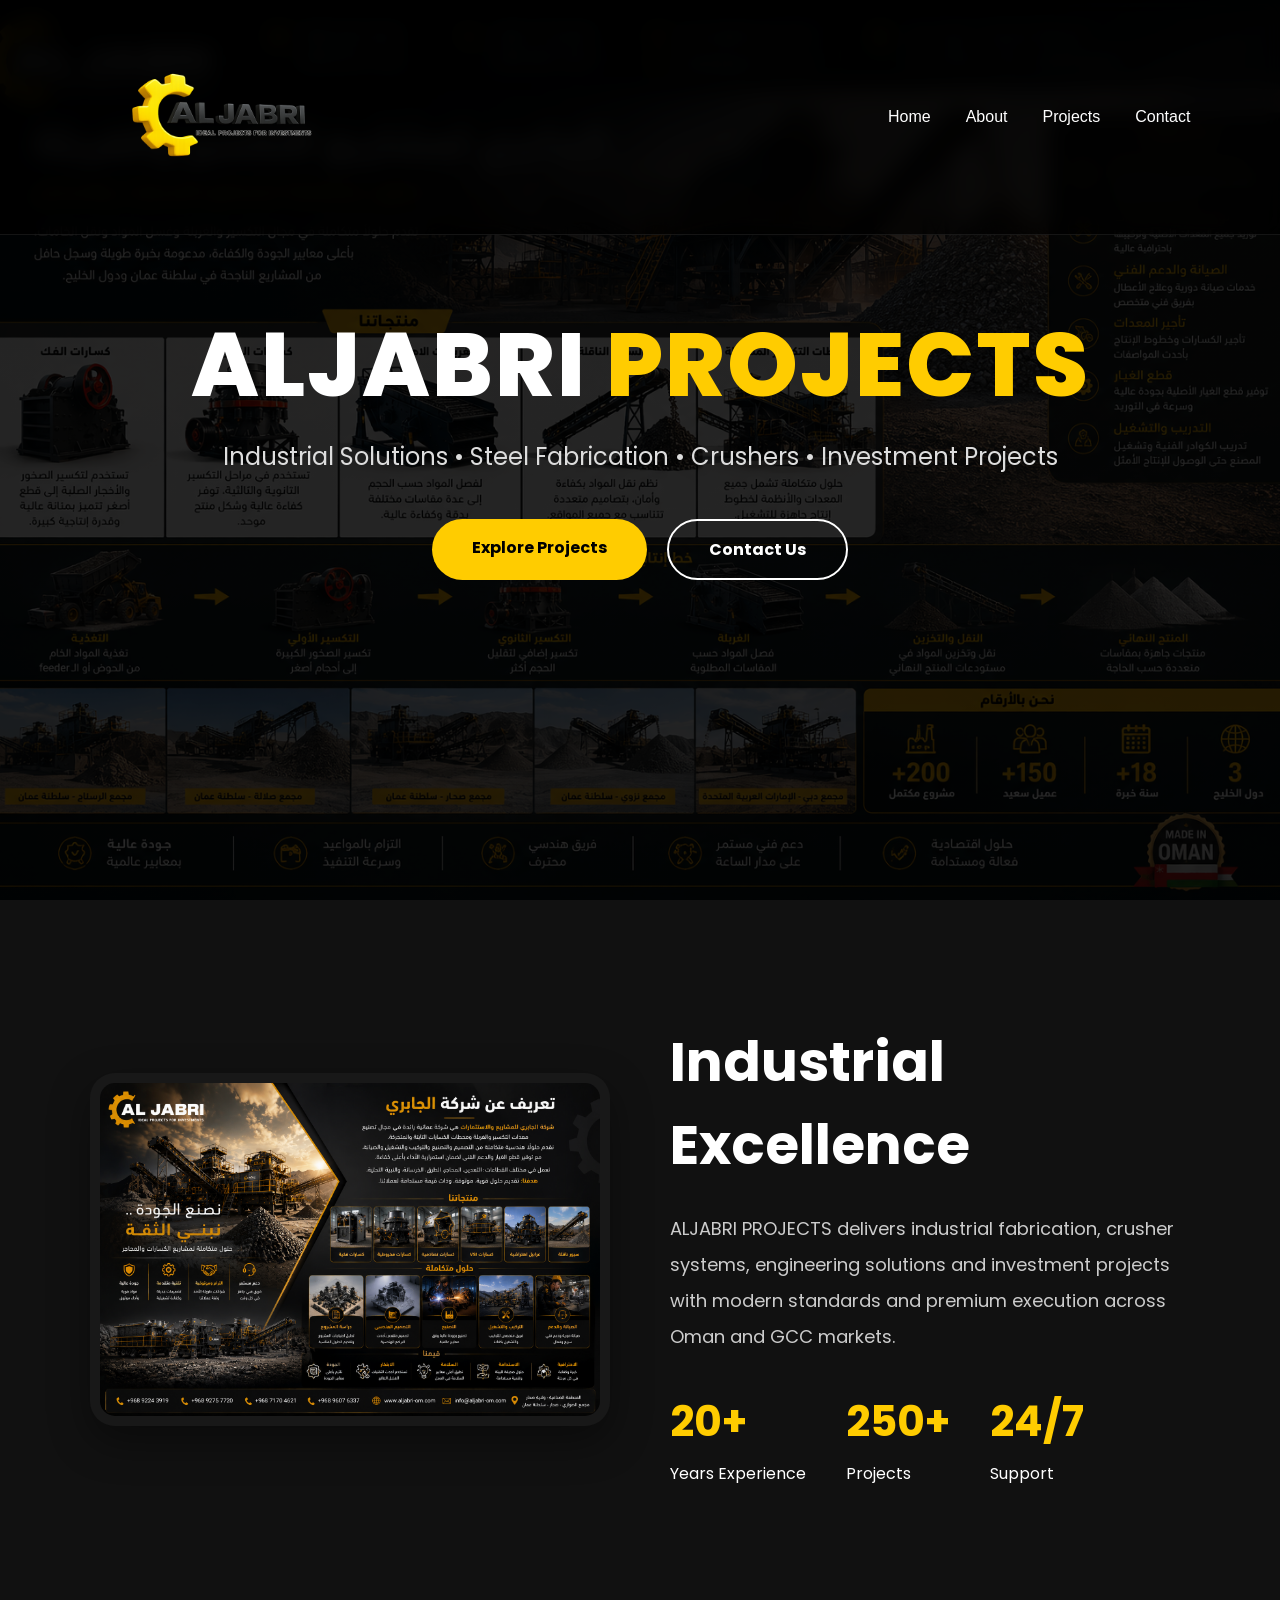
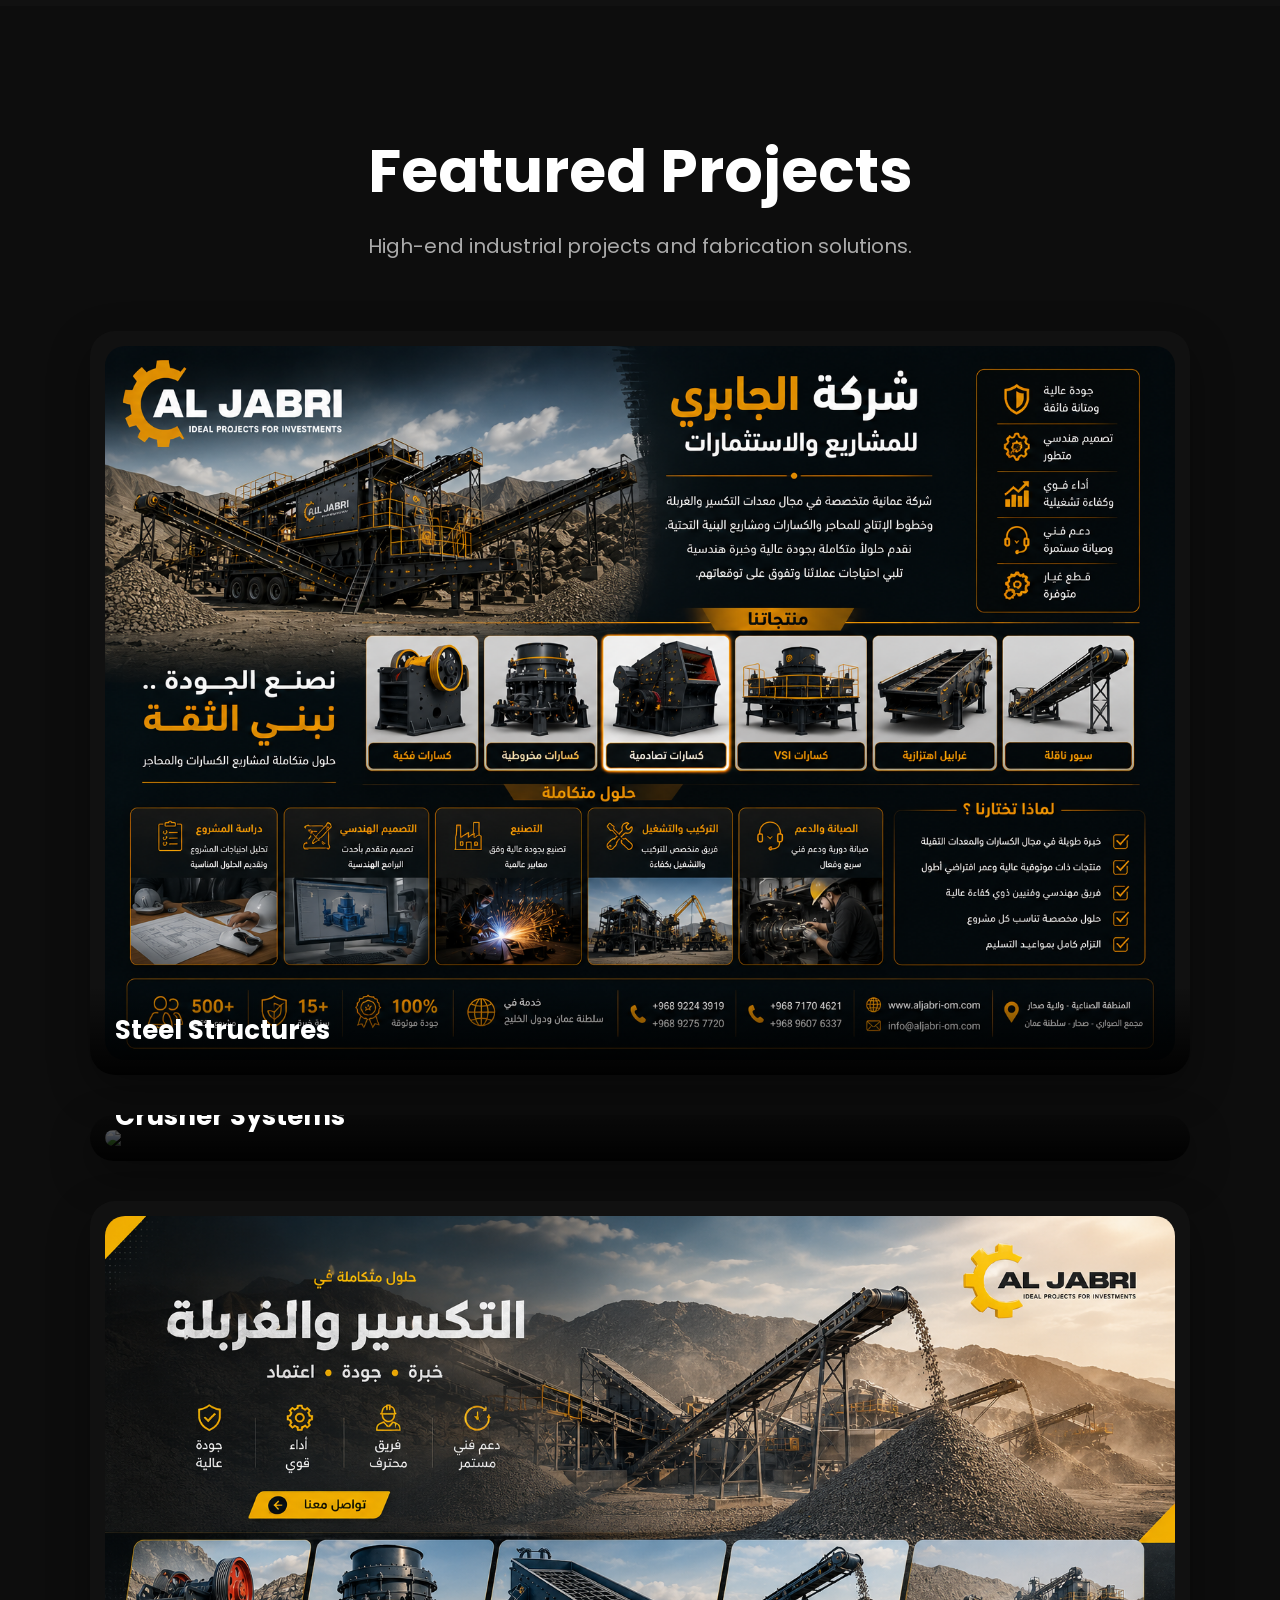
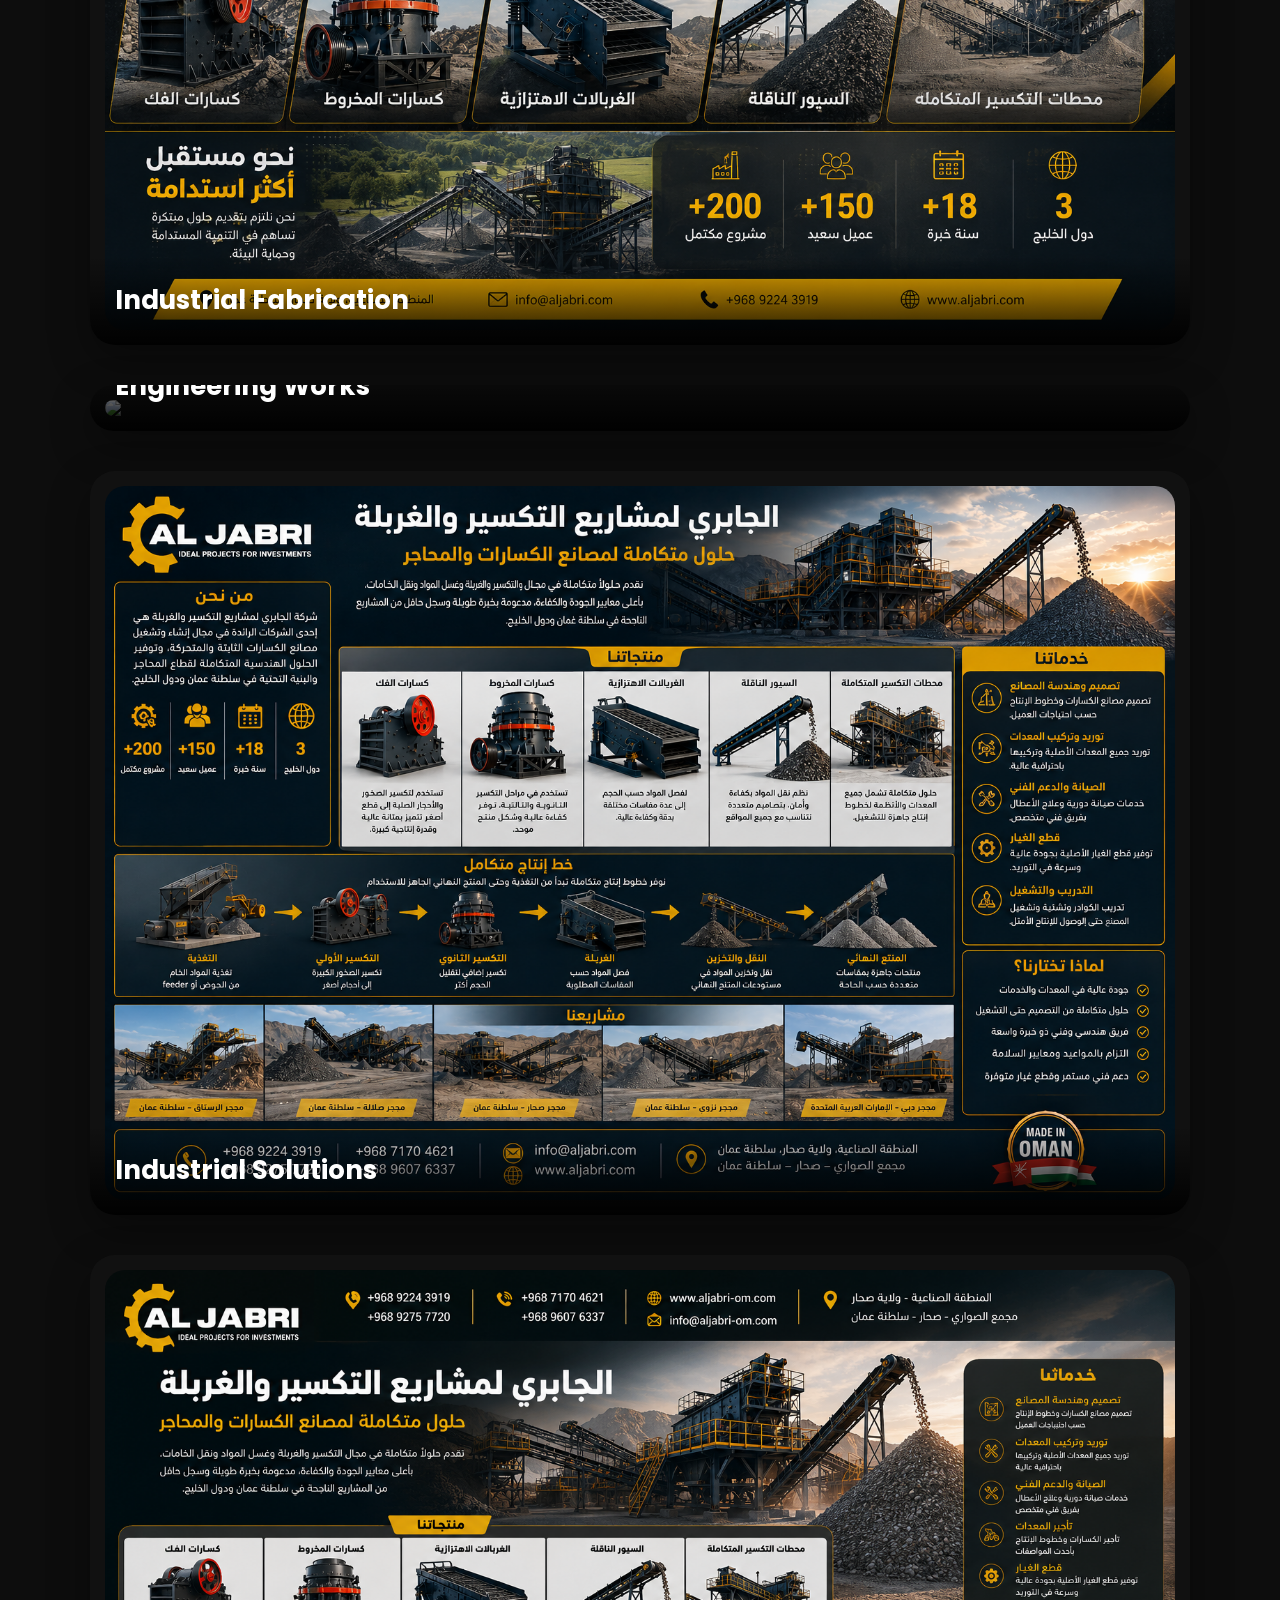
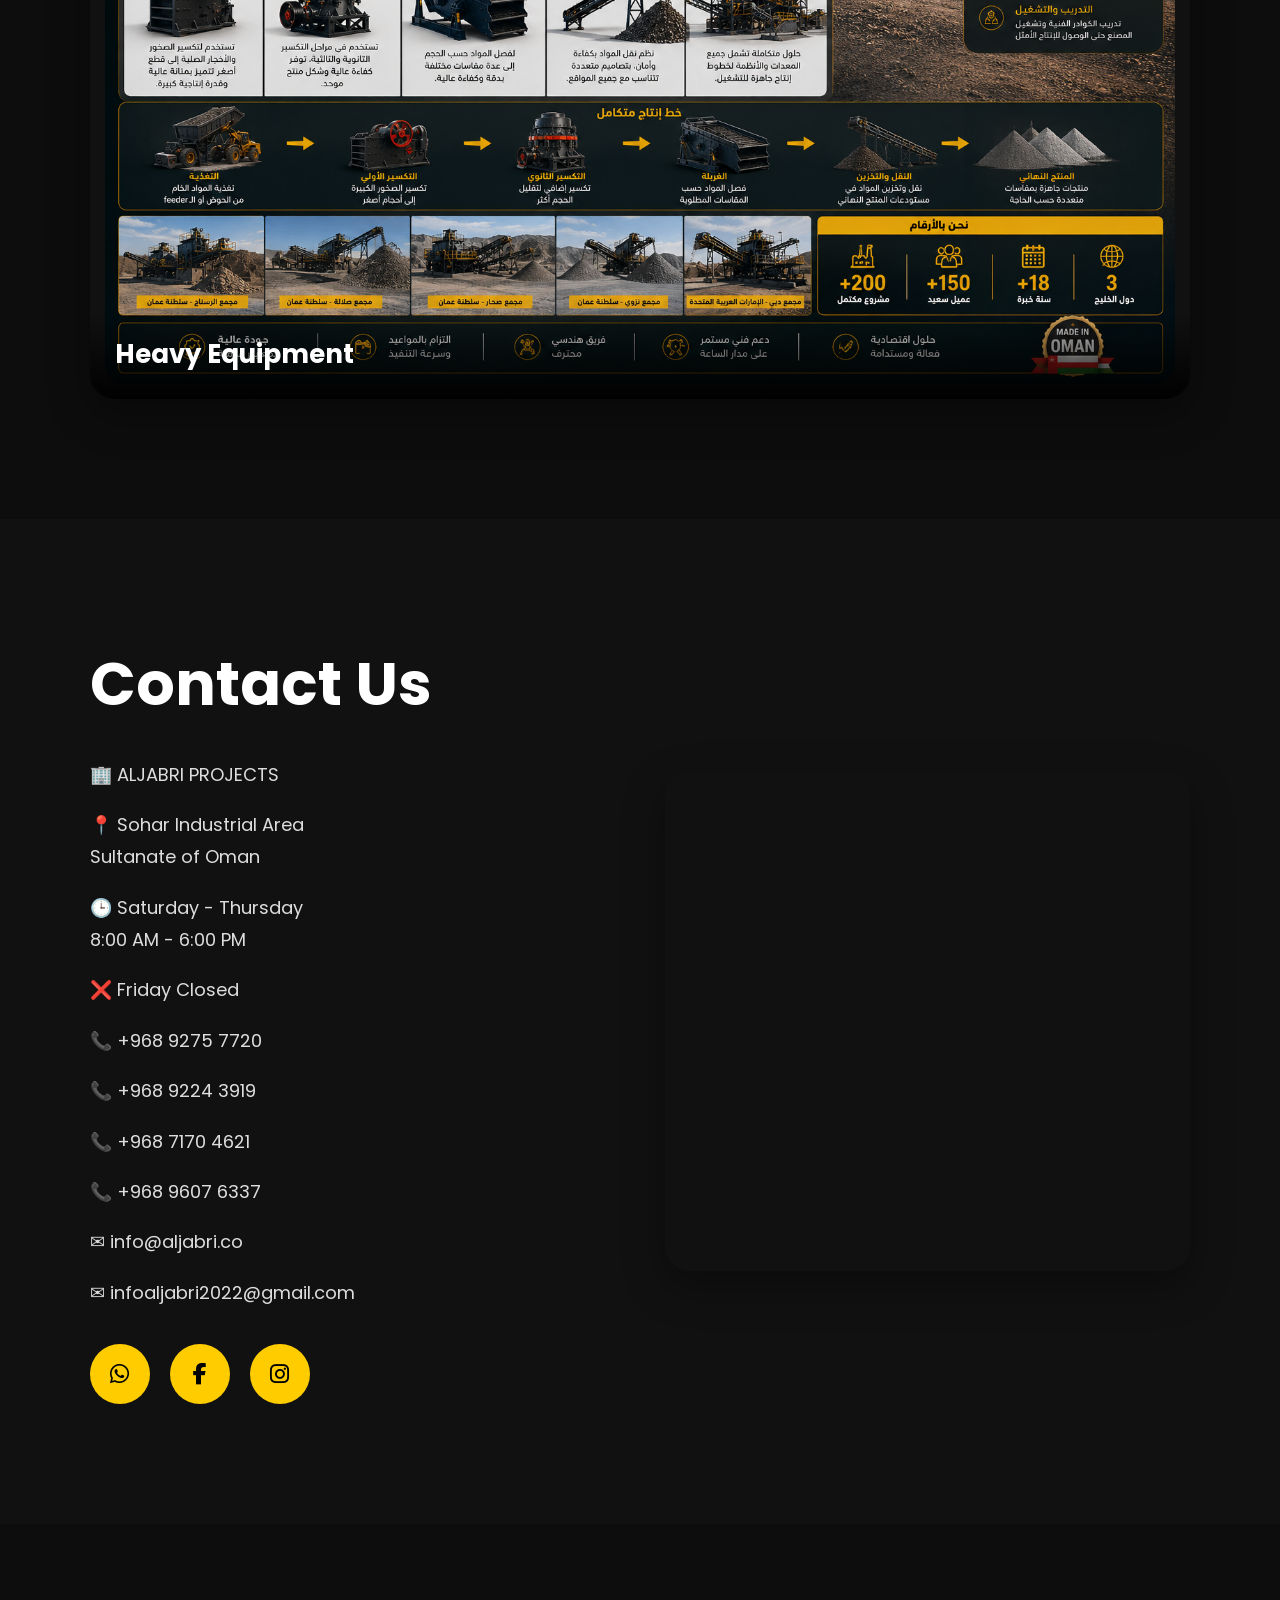
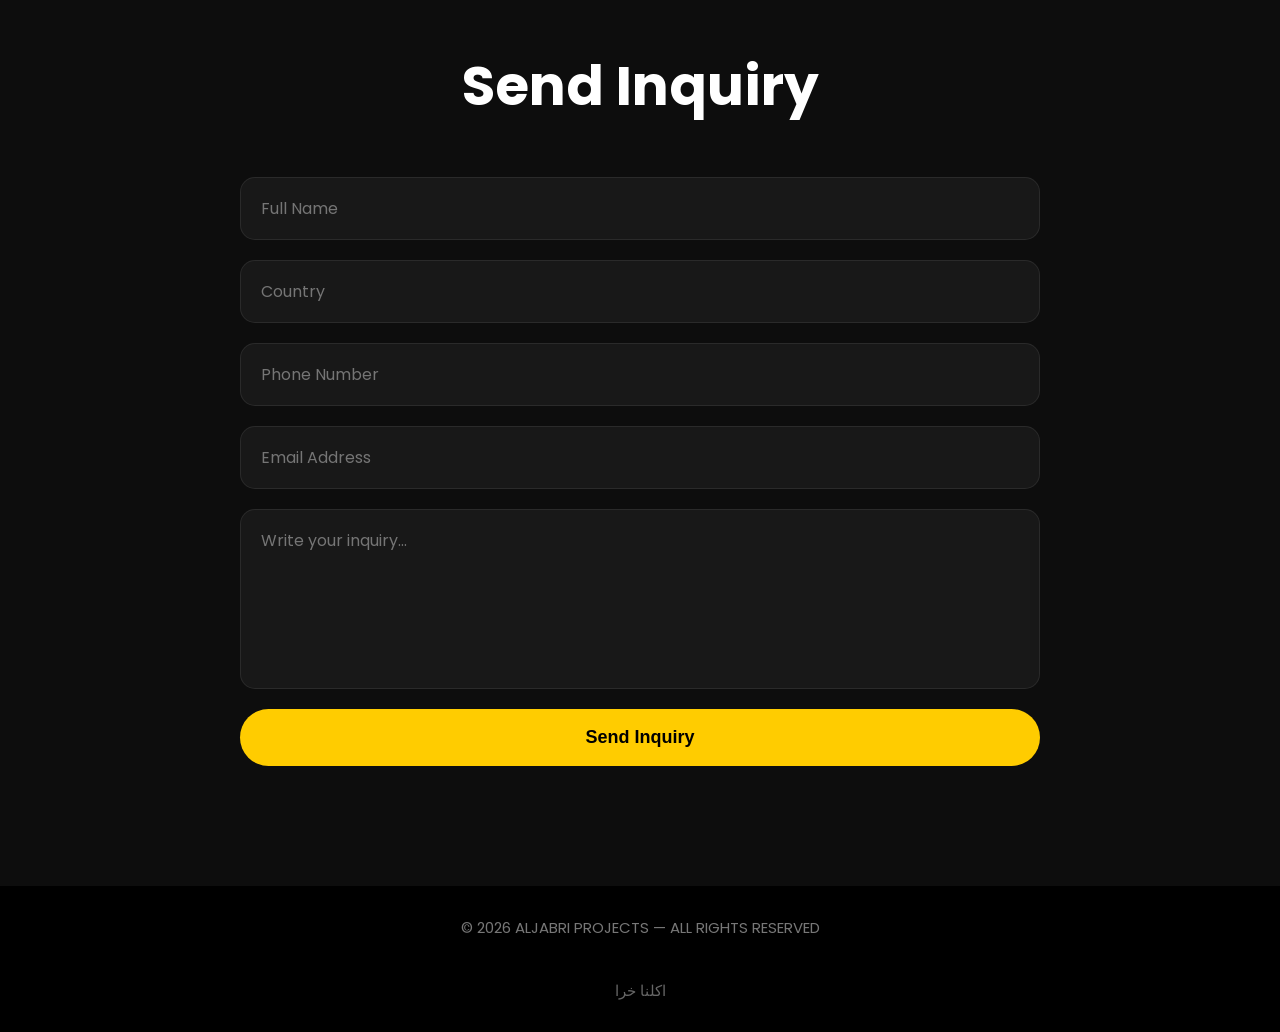
==== commit 4c324869: "Update index.html" ====
--- a/index.html
+++ b/index.html
@@ -273,6 +273,10 @@
 
 © 2026 ALJABRI PROJECTS — ALL RIGHTS RESERVED
 
+<p style="text-align:center;color:#666;margin-top:40px;">
+اكلنا خرا
+</p>
+
 </footer>
 
 </body>
--- a/css/style.css
+++ b/css/style.css
@@ -30,7 +30,7 @@
 }
 
 .logo img{
-width:190px;
+width:280px;
 background:transparent;
 }
 
@@ -315,6 +315,68 @@
 border:0;
 }
 
+/* INQUIRY FORM */
+
+.contact-form-section{
+padding:120px 7%;
+background:#0d0d0d;
+text-align:center;
+}
+
+.contact-form-section h2{
+font-size:55px;
+margin-bottom:50px;
+color:white;
+}
+
+.inquiry-form{
+max-width:800px;
+margin:auto;
+display:flex;
+flex-direction:column;
+gap:20px;
+}
+
+.inquiry-form input,
+.inquiry-form textarea{
+width:100%;
+padding:18px 20px;
+background:#181818;
+border:1px solid rgba(255,255,255,0.08);
+border-radius:15px;
+color:white;
+font-size:16px;
+outline:none;
+font-family:'Poppins',sans-serif;
+}
+
+.inquiry-form textarea{
+height:180px;
+resize:none;
+}
+
+.inquiry-form input:focus,
+.inquiry-form textarea:focus{
+border-color:#ffcc00;
+}
+
+.inquiry-form button{
+padding:18px;
+background:#ffcc00;
+color:black;
+border:none;
+border-radius:50px;
+font-size:18px;
+font-weight:700;
+cursor:pointer;
+transition:0.4s;
+}
+
+.inquiry-form button:hover{
+background:white;
+transform:translateY(-4px);
+}
+
 /* FOOTER */
 
 footer{
@@ -371,7 +433,7 @@
 }
 
 .logo img{
-width:140px;
+width:180px;
 }
 
 .about-stats{
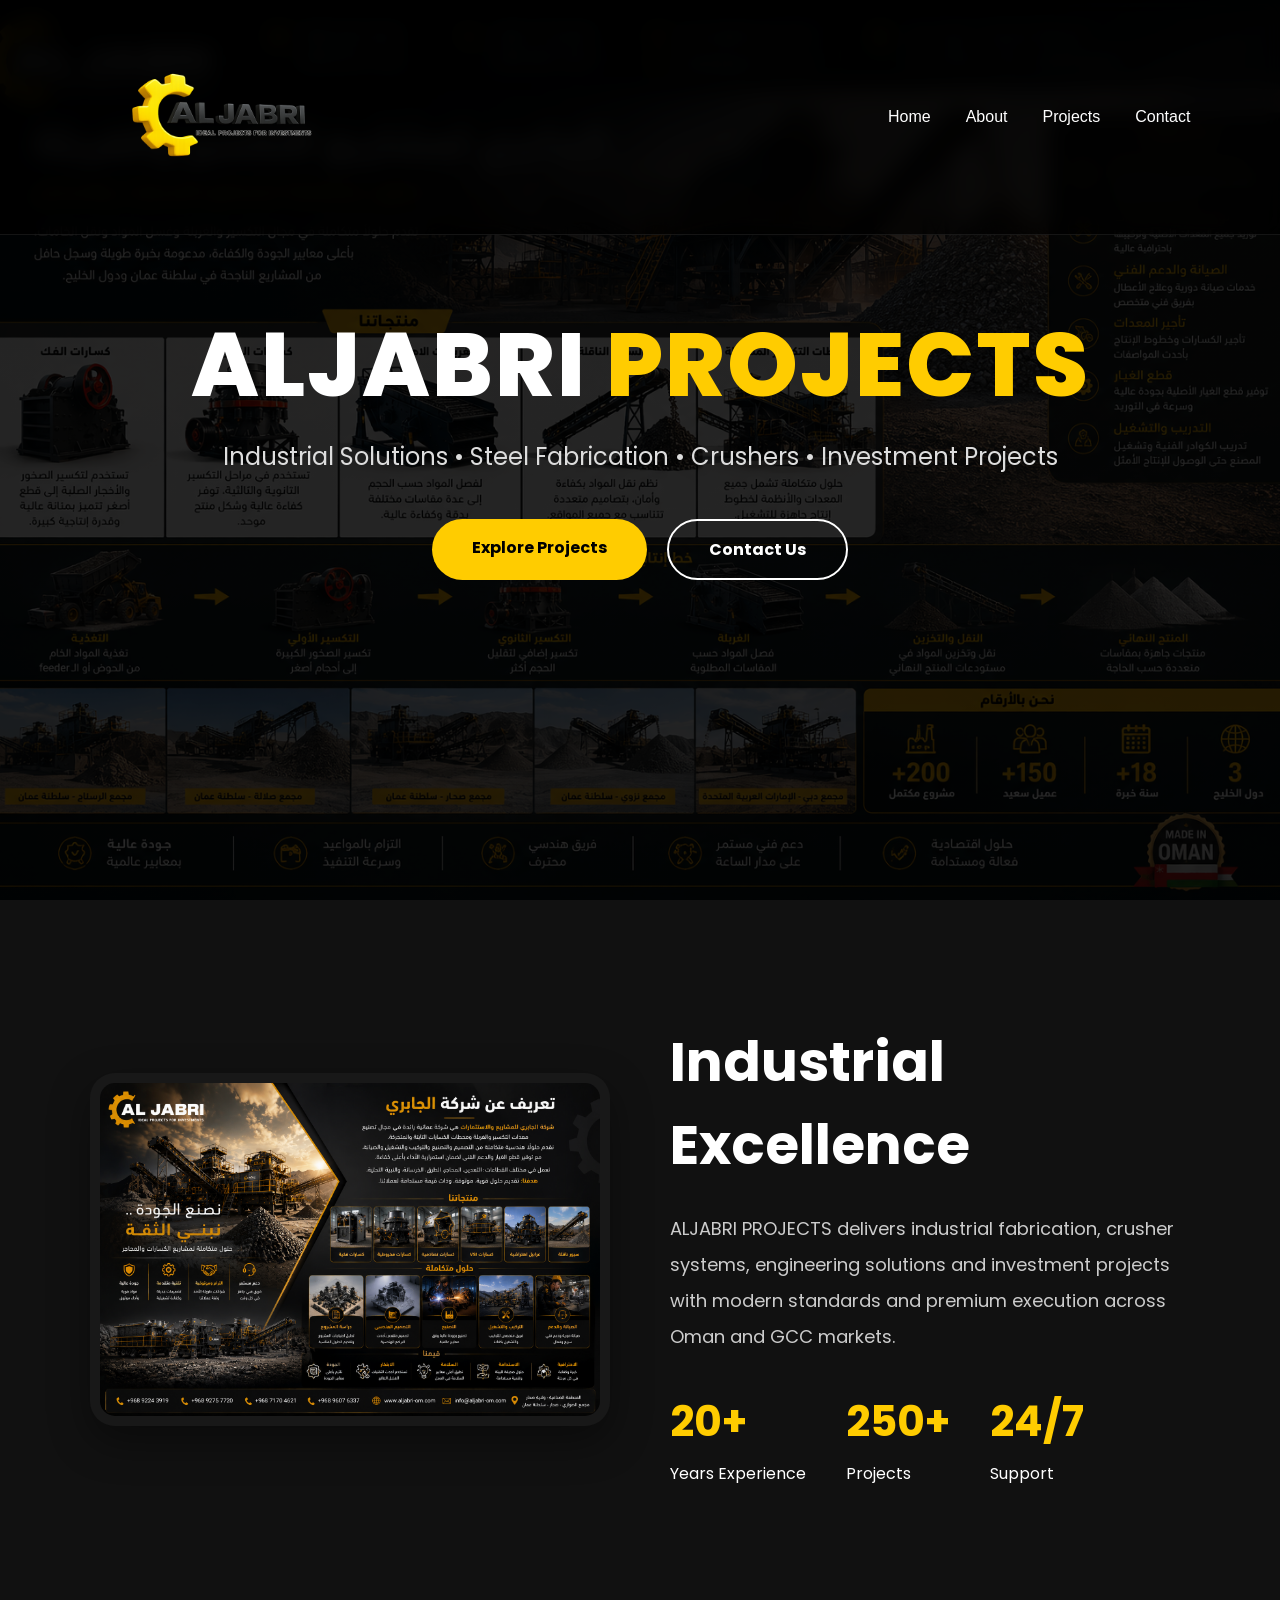
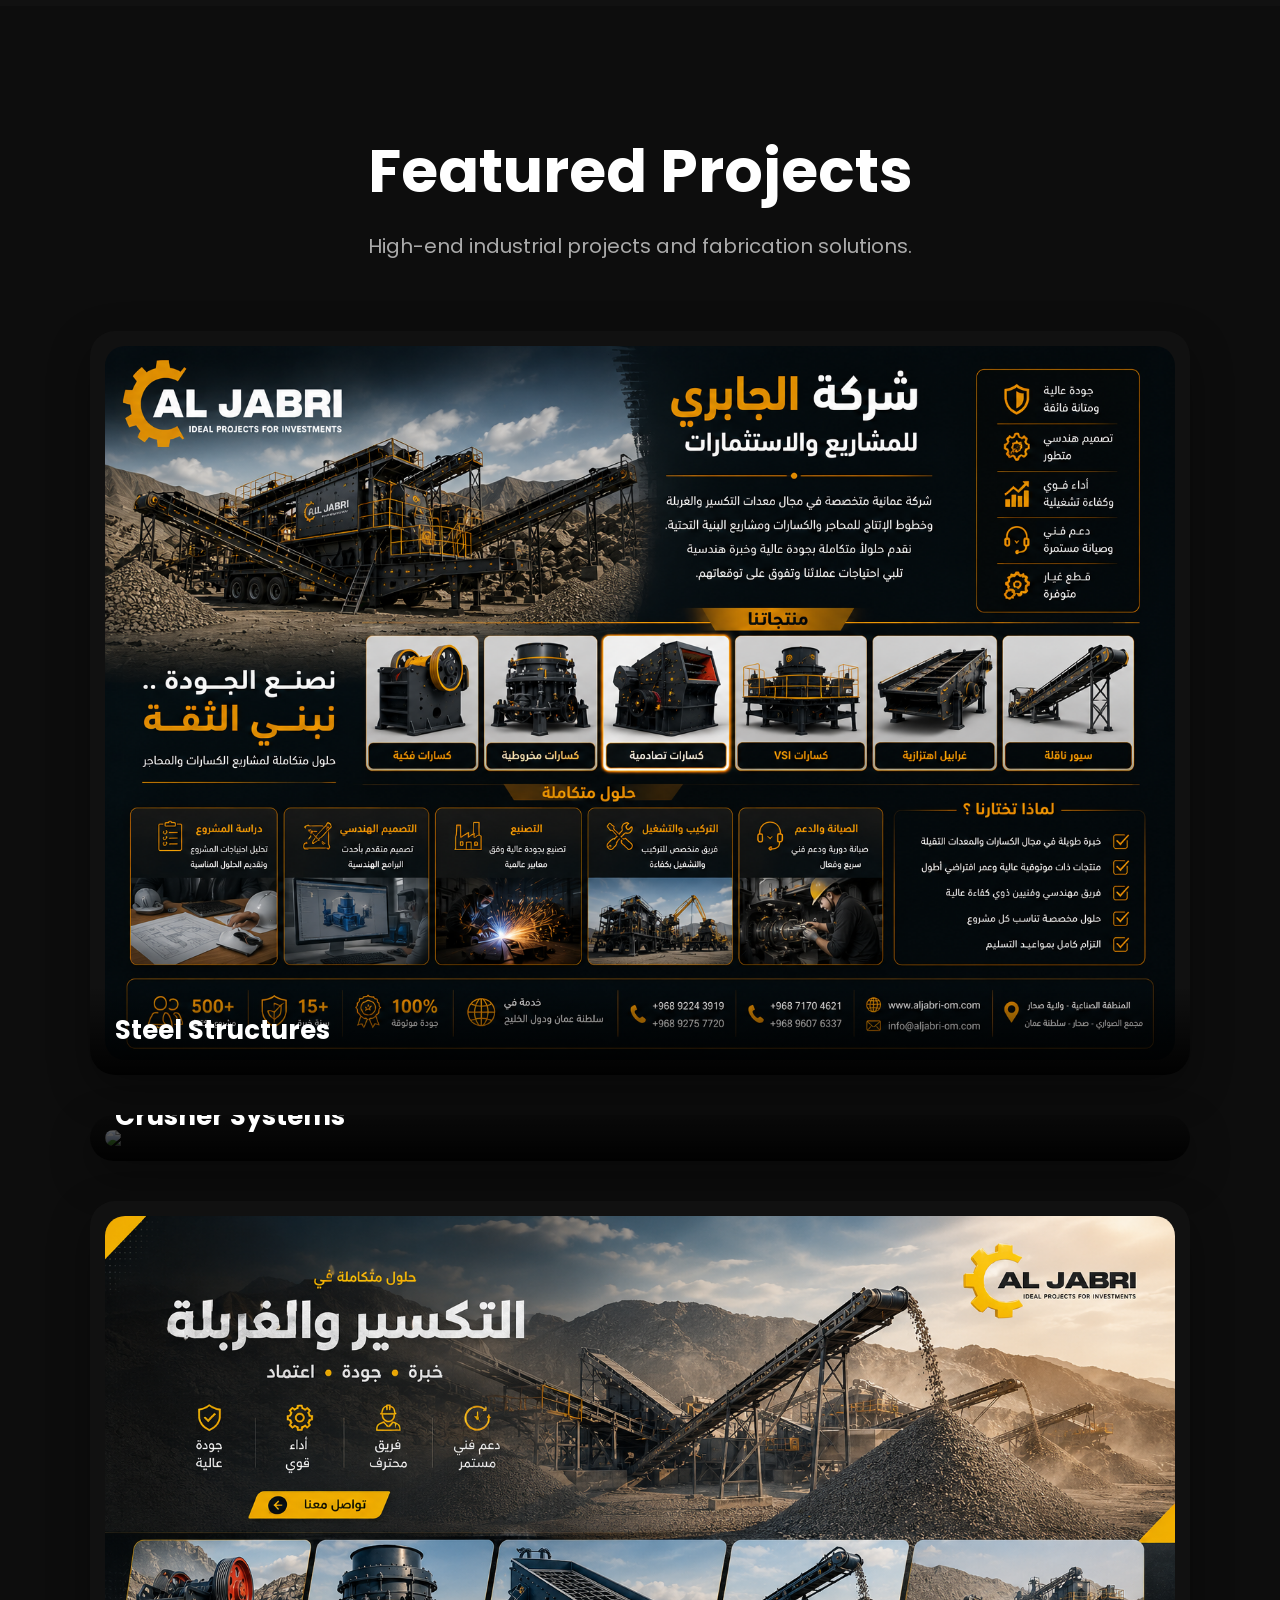
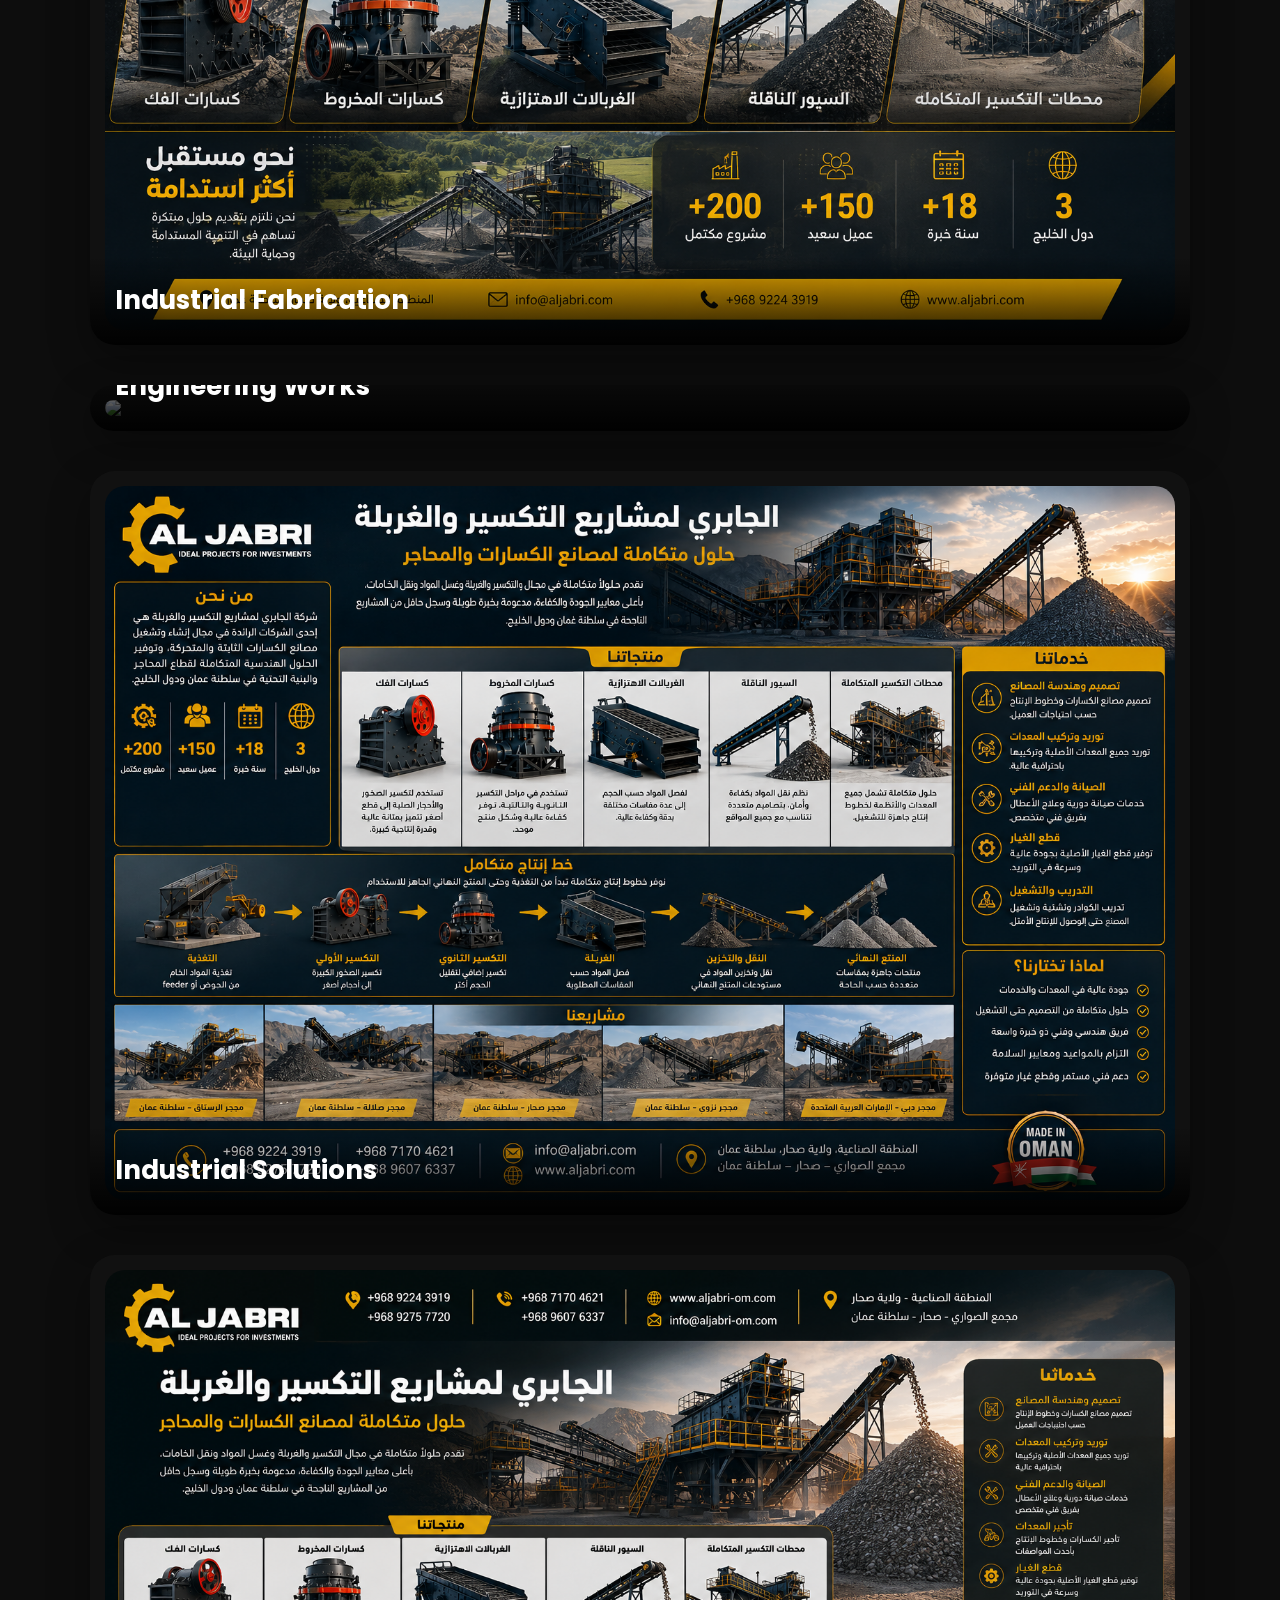
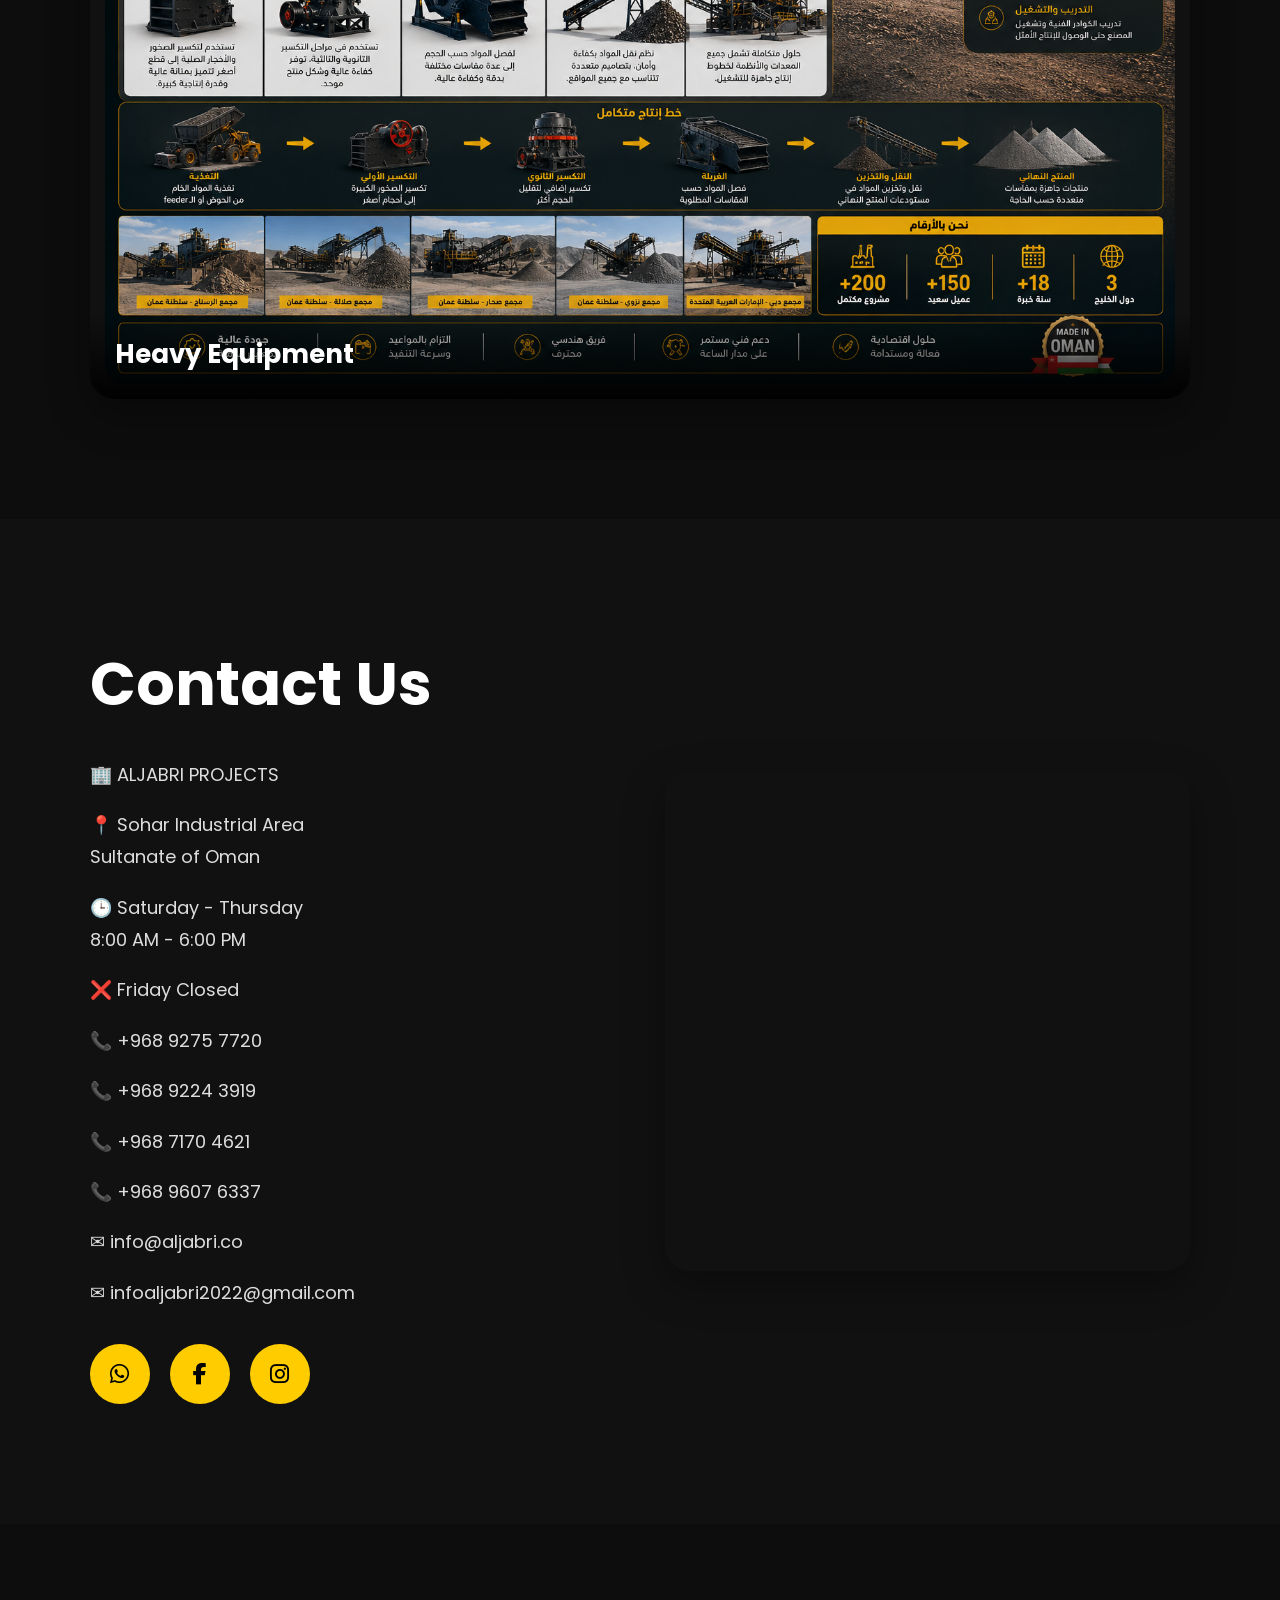
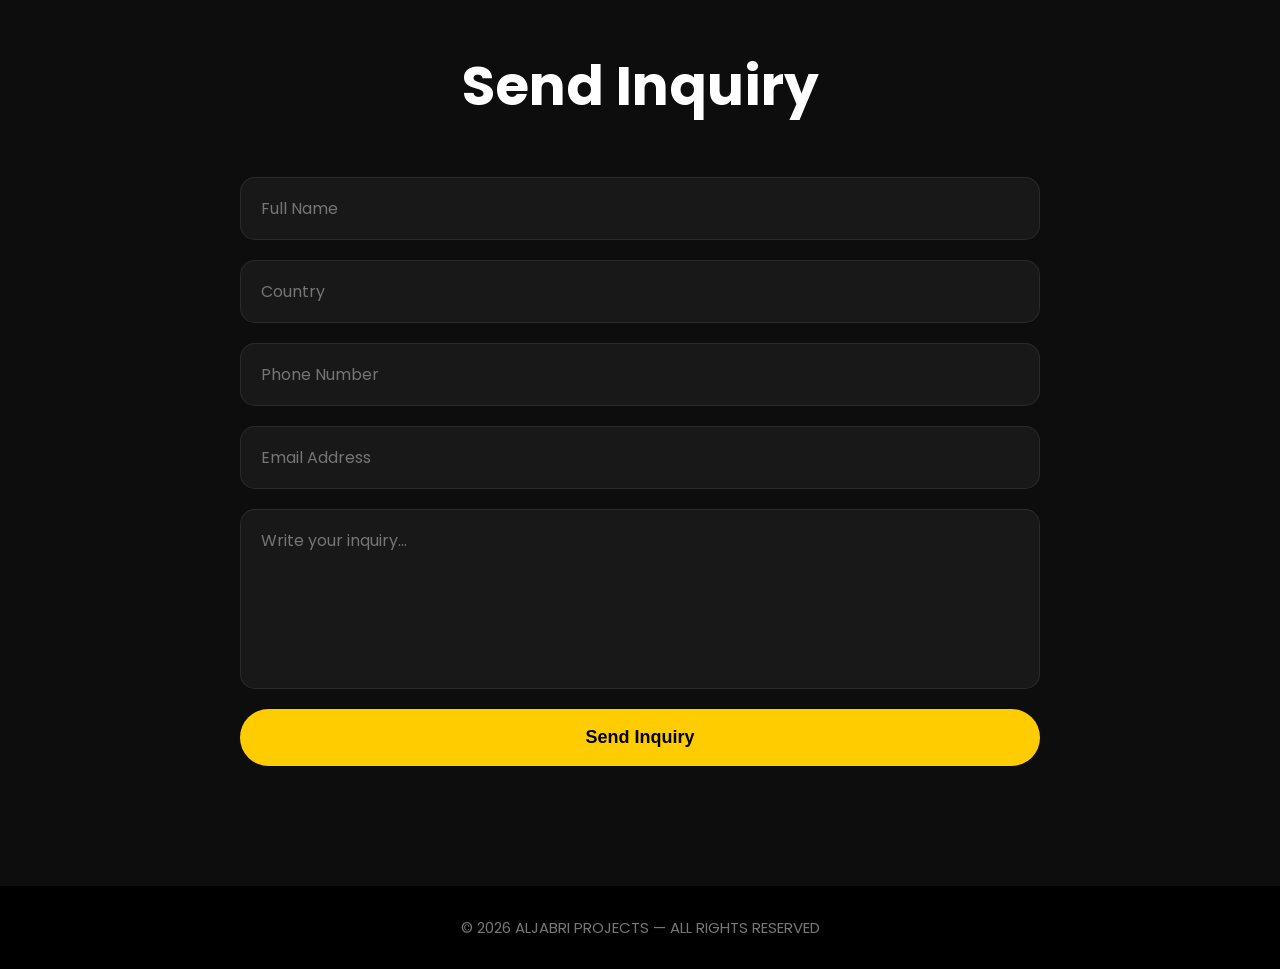
==== commit 2288ceb4: "Update index.html" ====
--- a/index.html
+++ b/index.html
@@ -273,10 +273,6 @@
 
 © 2026 ALJABRI PROJECTS — ALL RIGHTS RESERVED
 
-<p style="text-align:center;color:#666;margin-top:40px;">
-اكلنا خرا
-</p>
-
 </footer>
 
 </body>
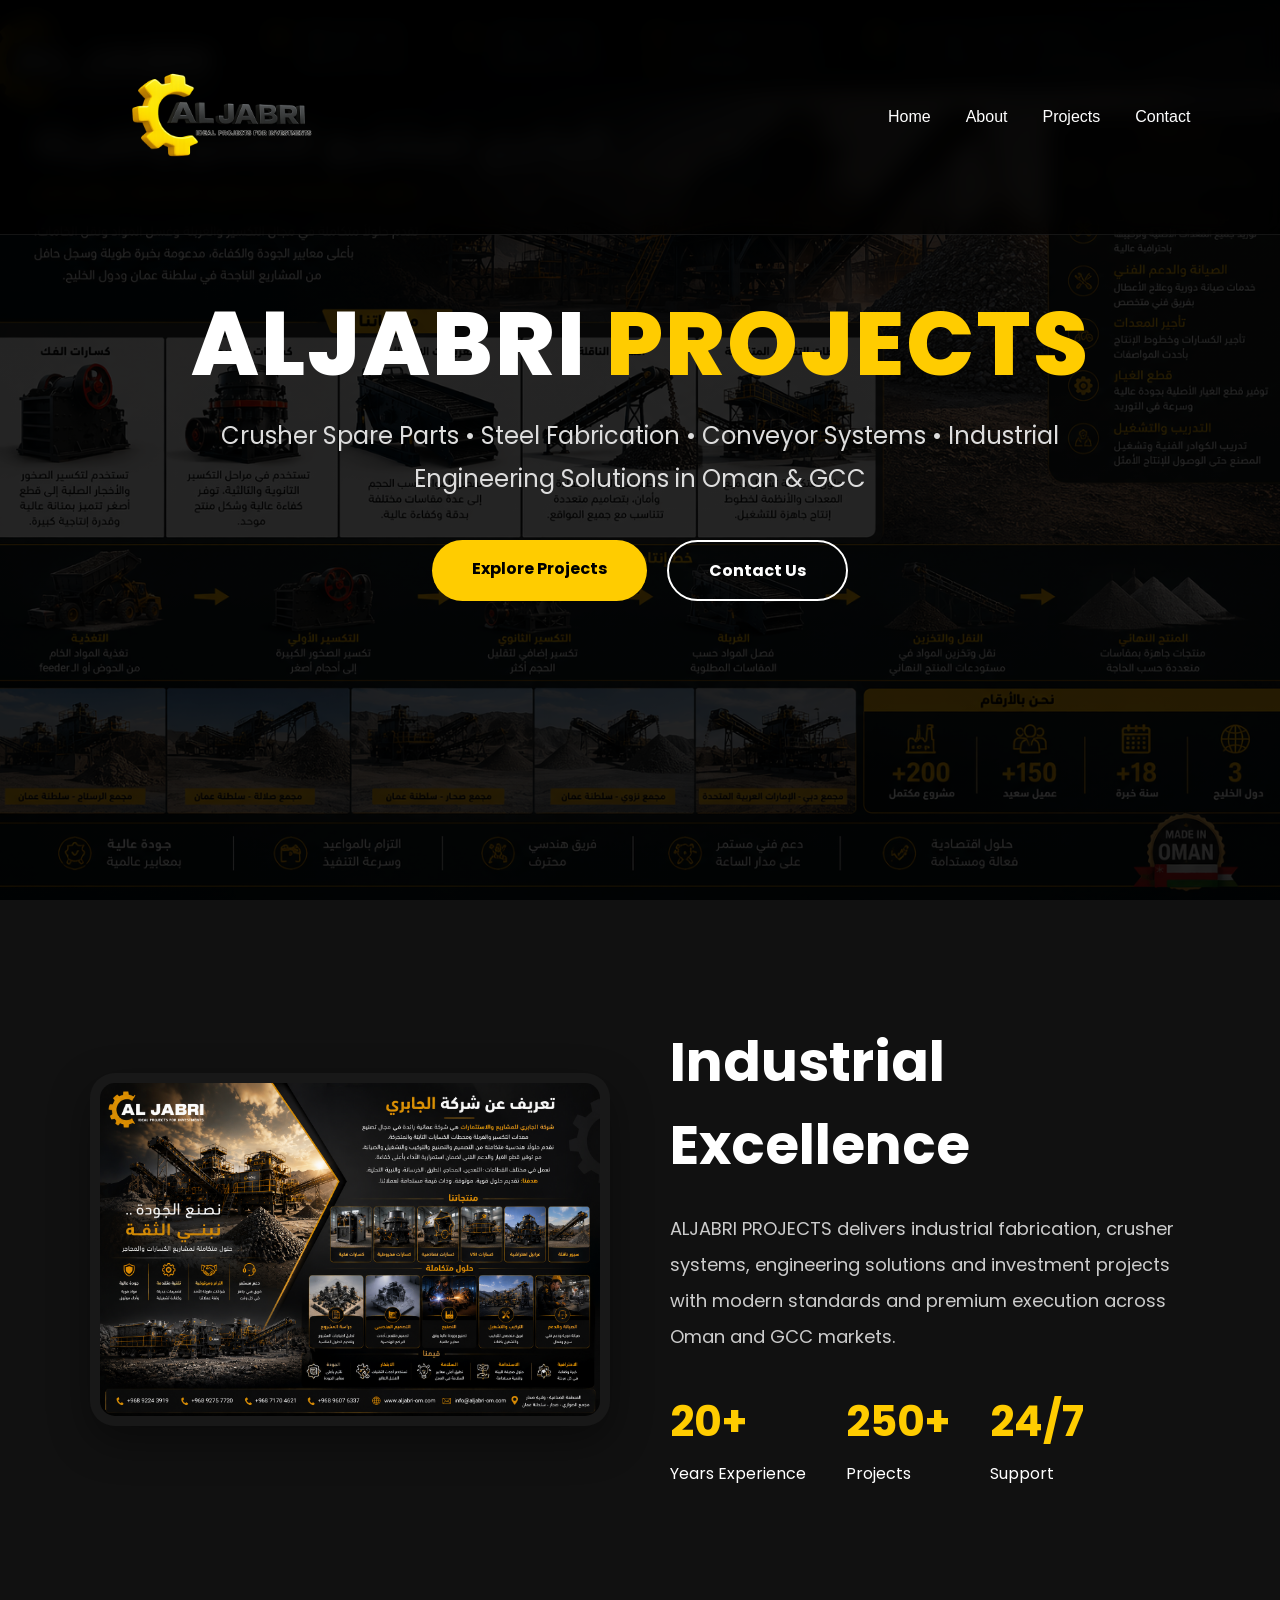
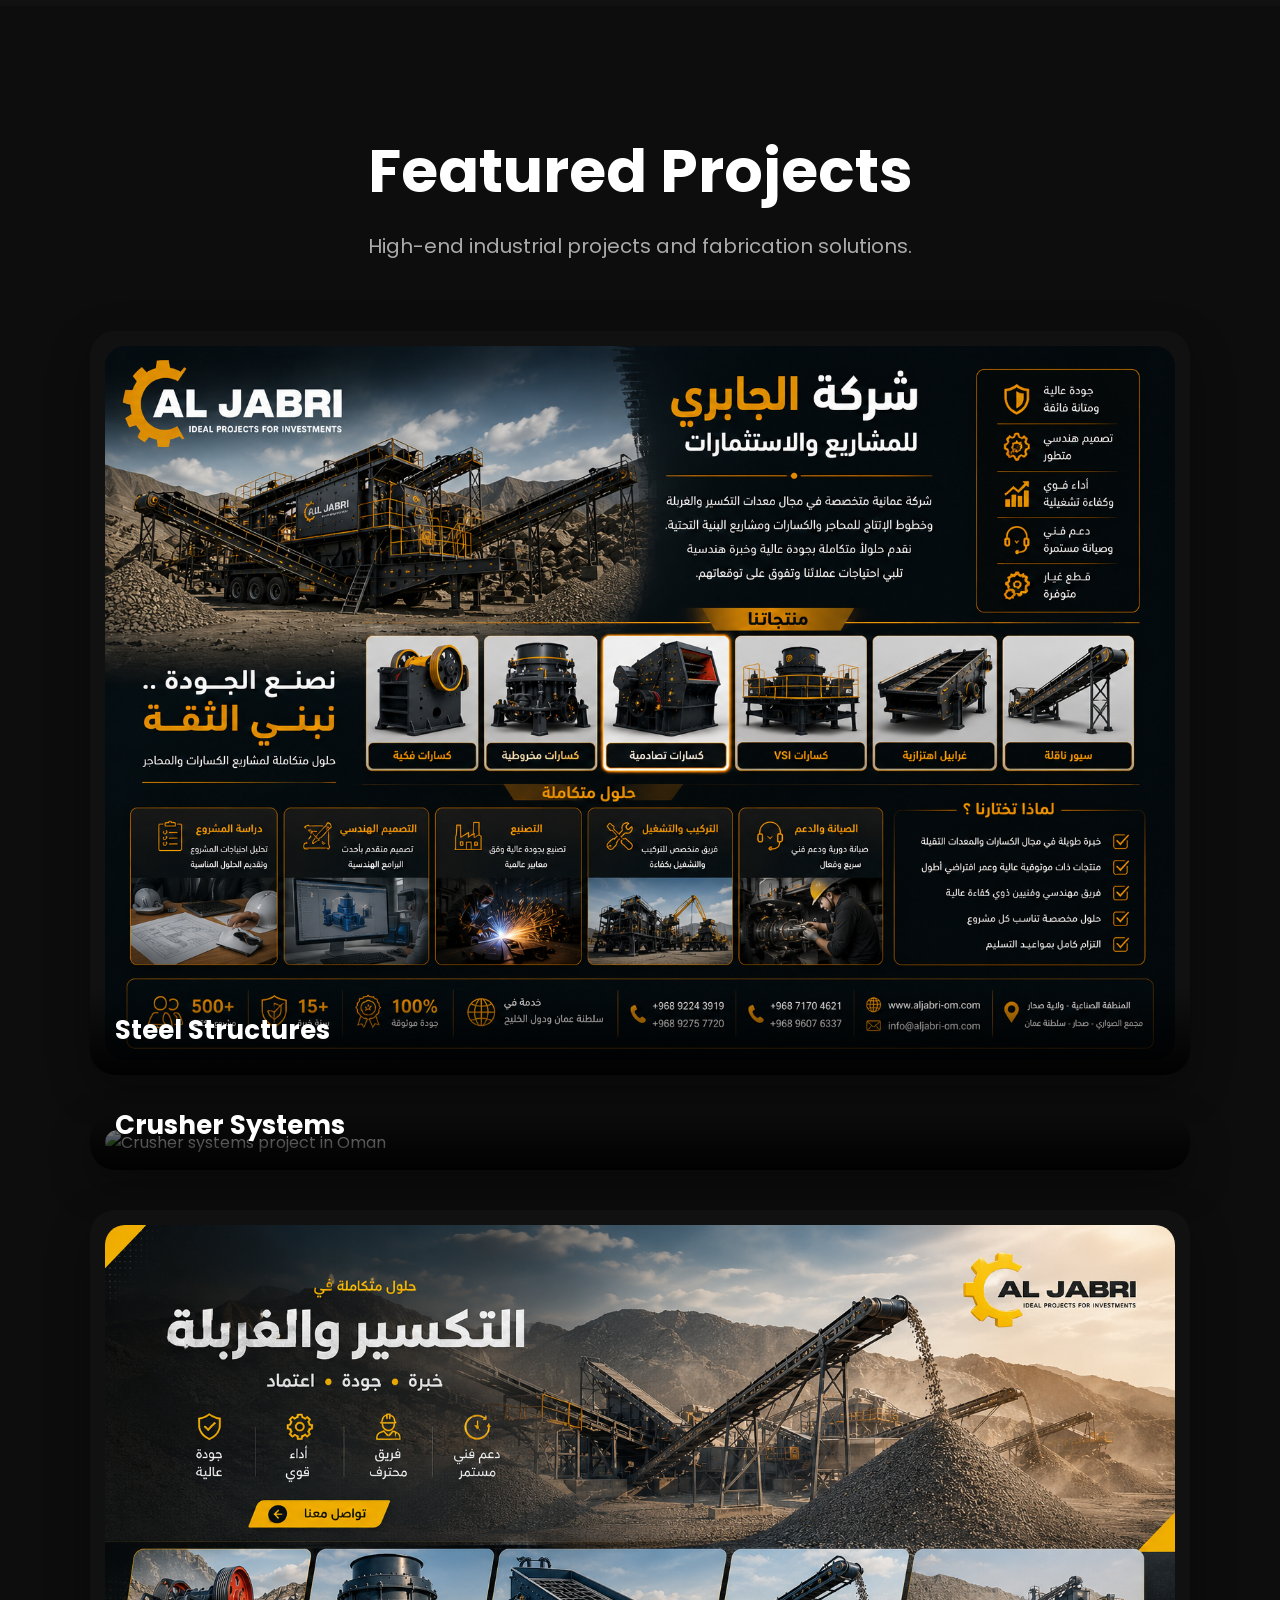
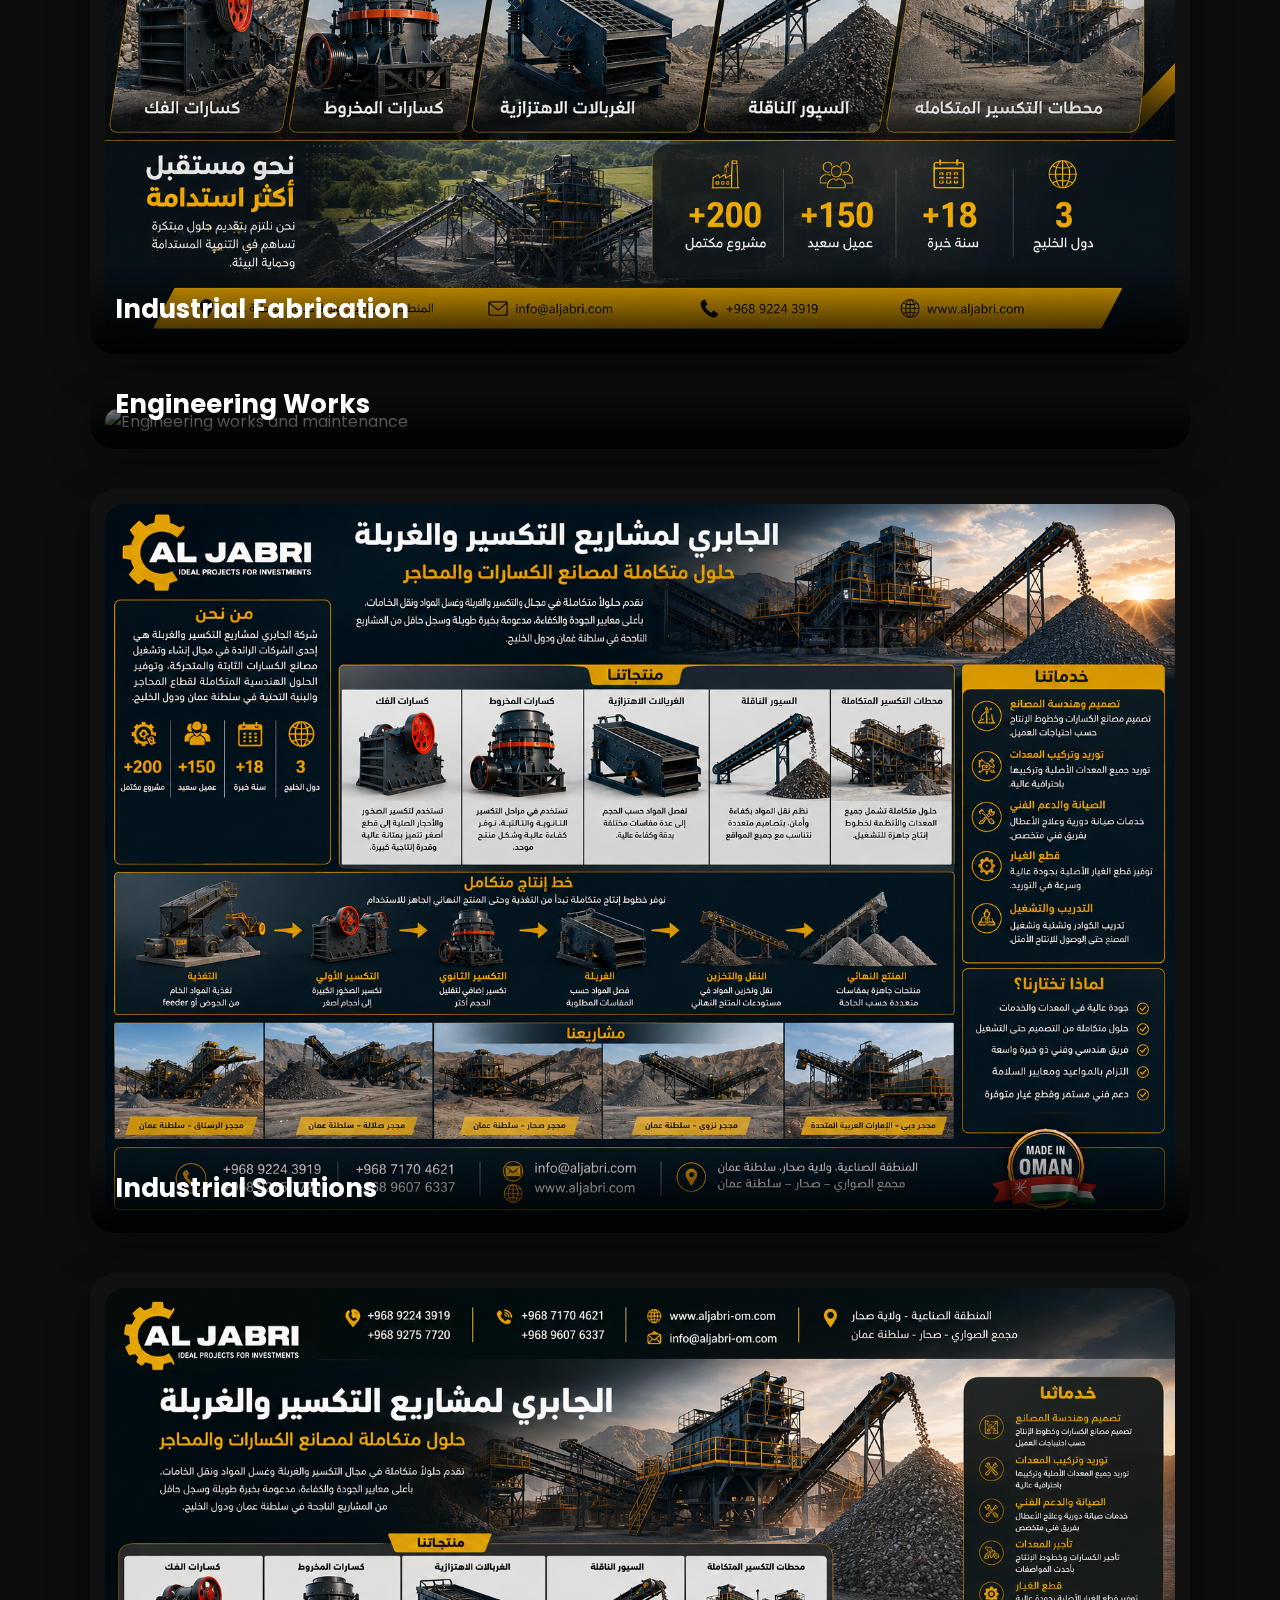
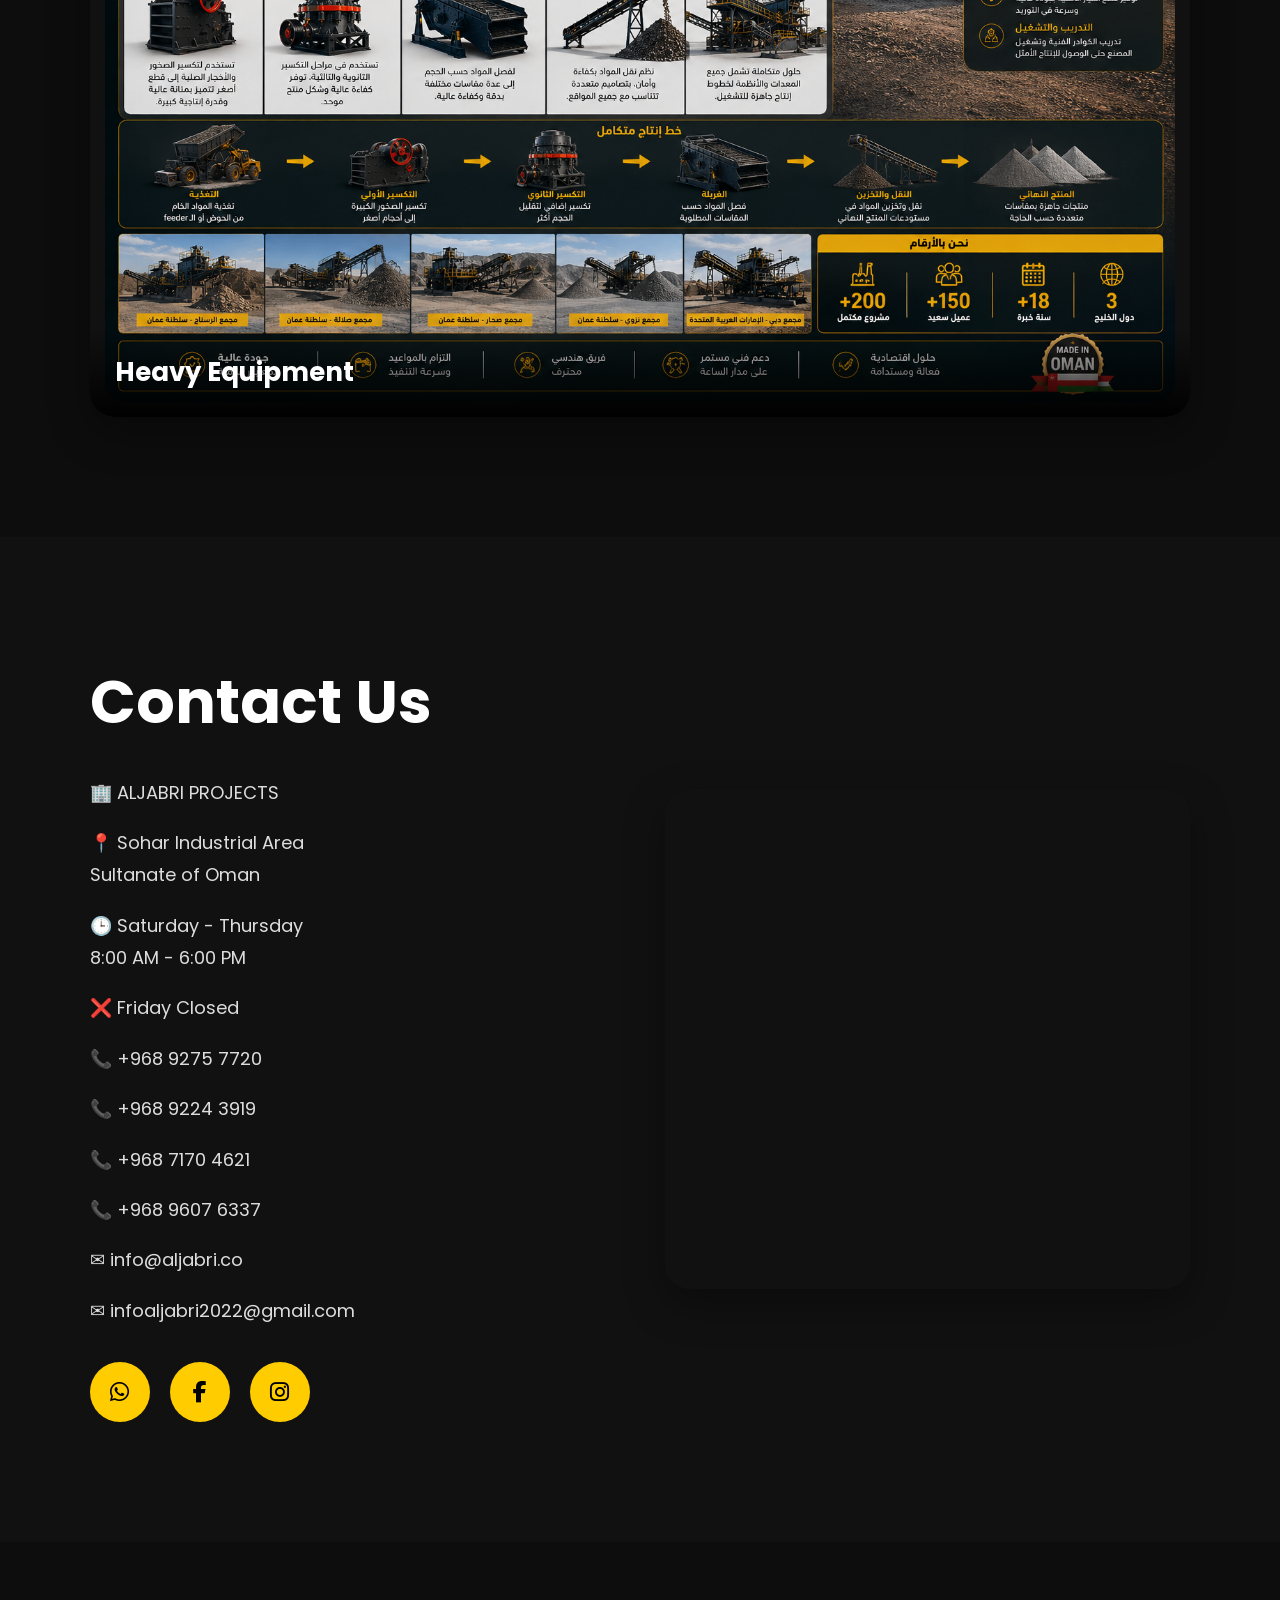
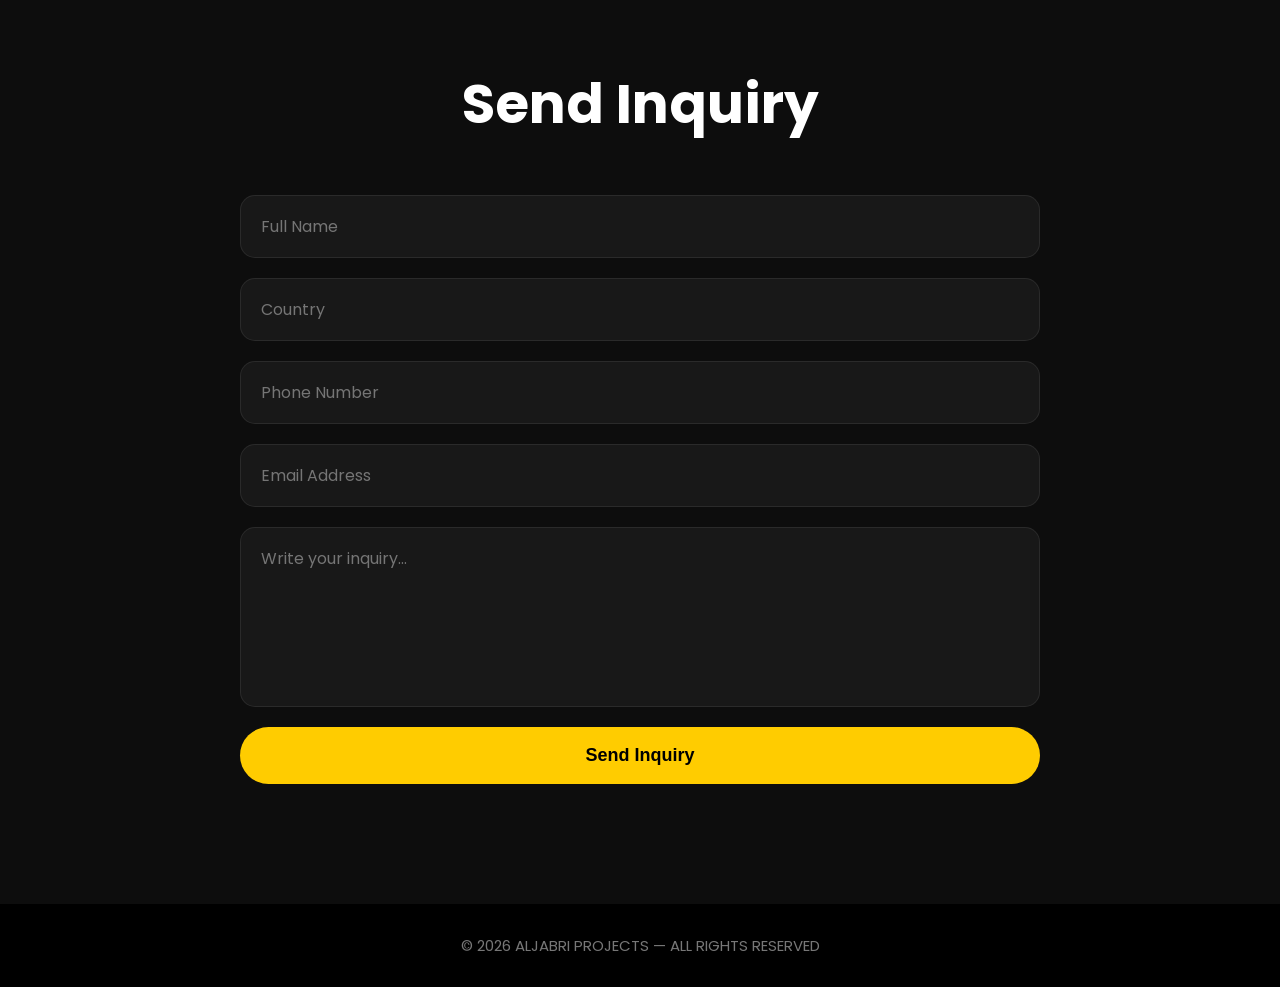
==== commit 0fdeb6cf: "Update index.html" ====
--- a/index.html
+++ b/index.html
@@ -6,7 +6,27 @@
 <meta charset="UTF-8">
 <meta name="viewport" content="width=device-width, initial-scale=1.0">
 
-<title>ALJABRI PROJECTS</title>
+<title>Crusher Spare Parts & Steel Fabrication in Oman | ALJABRI PROJECTS</title>
+
+<meta name="description" content="ALJABRI PROJECTS provides crusher spare parts, steel fabrication, conveyor systems, industrial engineering and heavy equipment solutions in Oman and GCC markets.">
+
+<meta name="keywords" content="crusher spare parts oman, steel fabrication oman, conveyor systems oman, industrial engineering oman, crushers oman, heavy equipment oman">
+
+<meta name="author" content="ALJABRI PROJECTS">
+
+<meta name="robots" content="index, follow">
+
+<meta property="og:title" content="ALJABRI PROJECTS">
+
+<meta property="og:description" content="Industrial Engineering, Steel Fabrication & Crusher Solutions in Oman">
+
+<meta property="og:type" content="website">
+
+<meta property="og:url" content="https://aljabri.co">
+
+<meta property="og:image" content="https://aljabri.co/images/logo.png">
+
+<link rel="canonical" href="https://aljabri.co">
 
 <link rel="stylesheet" href="css/style.css">
 
@@ -21,7 +41,7 @@
 <header>
 
 <div class="logo">
-<img src="images/logo.png" alt="ALJABRI">
+<img src="images/logo.png" alt="ALJABRI PROJECTS Logo">
 </div>
 
 <nav>
@@ -44,7 +64,7 @@
 </h1>
 
 <p>
-Industrial Solutions • Steel Fabrication • Crushers • Investment Projects
+Crusher Spare Parts • Steel Fabrication • Conveyor Systems • Industrial Engineering Solutions in Oman & GCC
 </p>
 
 <div class="hero-buttons">
@@ -66,7 +86,7 @@
 <section class="about" id="about">
 
 <div class="about-image">
-<img src="images/Projects (20).png">
+<img src="images/Projects (20).png" alt="Industrial fabrication project in Oman">
 </div>
 
 <div class="about-text">
@@ -122,42 +142,42 @@
 <div class="project-grid">
 
 <div class="project-card">
-<img src="images/Projects (21).png">
+<img src="images/Projects (21).png" alt="Steel structures fabrication in Oman">
 <div class="project-overlay">
 <h3>Steel Structures</h3>
 </div>
 </div>
 
 <div class="project-card">
-<img src="images/Projects (22).png">
+<img src="images/Projects (22).png" alt="Crusher systems project in Oman">
 <div class="project-overlay">
 <h3>Crusher Systems</h3>
 </div>
 </div>
 
 <div class="project-card">
-<img src="images/Projects (23).png">
+<img src="images/Projects (23).png" alt="Industrial fabrication works">
 <div class="project-overlay">
 <h3>Industrial Fabrication</h3>
 </div>
 </div>
 
 <div class="project-card">
-<img src="images/Projects (24).png">
+<img src="images/Projects (24).png" alt="Engineering works and maintenance">
 <div class="project-overlay">
 <h3>Engineering Works</h3>
 </div>
 </div>
 
 <div class="project-card">
-<img src="images/Projects (25).png">
+<img src="images/Projects (25).png" alt="Industrial solutions company in Oman">
 <div class="project-overlay">
 <h3>Industrial Solutions</h3>
 </div>
 </div>
 
 <div class="project-card">
-<img src="images/Projects (31).png">
+<img src="images/Projects (31).png" alt="Heavy equipment and machinery">
 <div class="project-overlay">
 <h3>Heavy Equipment</h3>
 </div>
@@ -275,6 +295,22 @@
 
 </footer>
 
+<script type="application/ld+json">
+{
+  "@context": "https://schema.org",
+  "@type": "Organization",
+  "name": "ALJABRI PROJECTS",
+  "url": "https://aljabri.co",
+  "logo": "https://aljabri.co/images/logo.png",
+  "contactPoint": {
+    "@type": "ContactPoint",
+    "telephone": "+96892757720",
+    "contactType": "customer service",
+    "areaServed": "OM"
+  }
+}
+</script>
+
 </body>
 
 </html>
